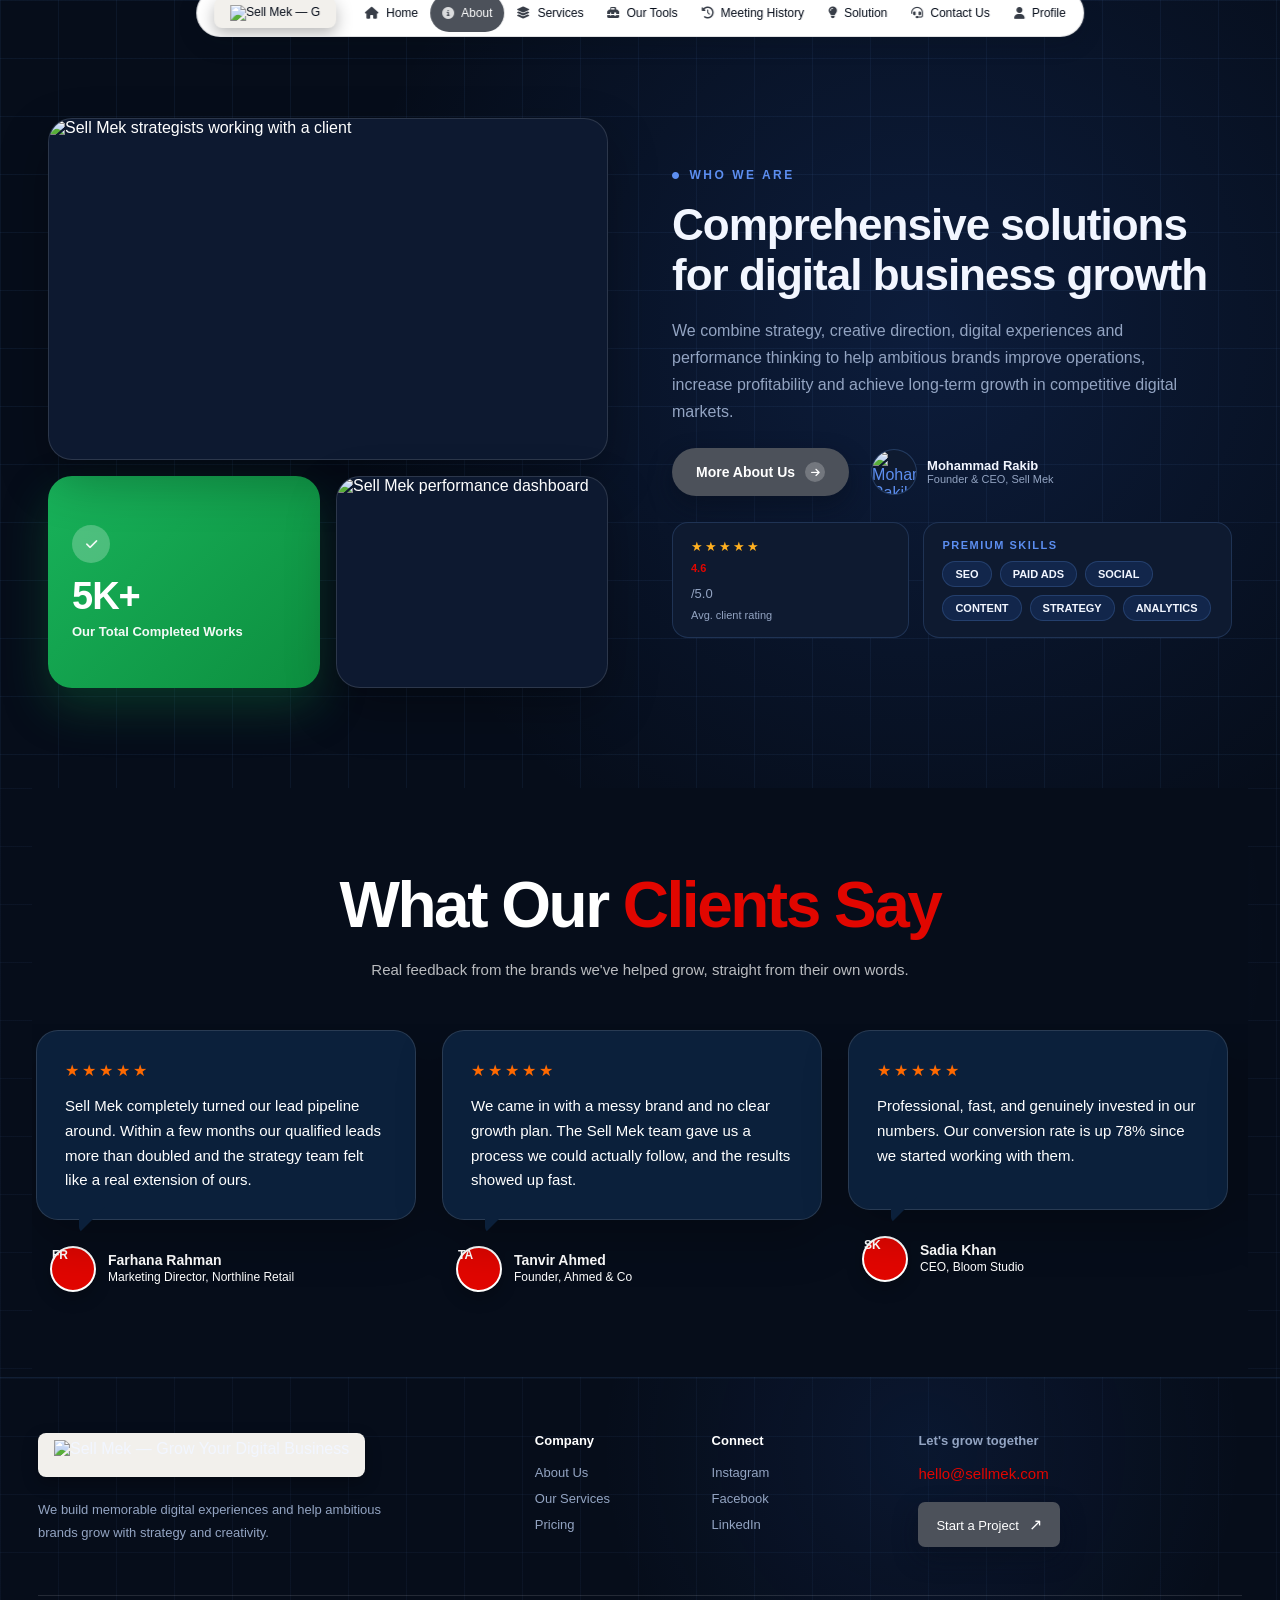
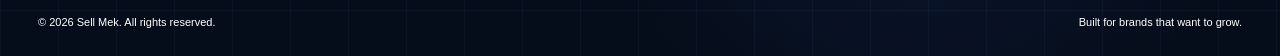
==== sell mek/about.html @ 3b70ef05 "Add files via upload" ====
<!DOCTYPE html>
<html lang="en">
<head>
<meta charset="utf-8"/>
<meta content="width=device-width, initial-scale=1.0" name="viewport"/>
<title>About — Sell Mek</title>
<link href="style.css" rel="stylesheet"/>
<link href="https://cdnjs.cloudflare.com/ajax/libs/font-awesome/6.7.2/css/all.min.css" rel="stylesheet"/>
</head>
<body>
<div class="about-page">
<!-- HEADER -->
<header class="header">
<a class="logo" href="index.html"><img alt="Sell Mek — Grow Your Digital Business" class="site-logo" src="assets/images/logo.png"/></a>
<nav aria-label="Primary navigation" class="nav">
<a href="index.html"> <i aria-hidden="true" class="fa-solid fa-house"></i><span>Home</span></a>
<a class="active" href="about.html"> <i aria-hidden="true" class="fa-solid fa-circle-info"></i><span>About</span></a>
<a href="services.html"> <i aria-hidden="true" class="fa-solid fa-layer-group"></i><span>Services</span></a><a href="tools.html"><i class="fa-solid fa-toolbox" aria-hidden="true"></i><span>Our Tools</span></a>
<a href="history.html" class="history-nav-link"> <i aria-hidden="true" class="fa-solid fa-clock-rotate-left"></i><span>Meeting History</span><b class="meeting-badge" aria-label="Booked meetings">0</b></a>
<a href="solution.html"> <i aria-hidden="true" class="fa-solid fa-lightbulb"></i><span>Solution</span></a>
<a href="contact.html"><i class="fa-solid fa-headset" aria-hidden="true"></i><span>Contact Us</span></a><a href="language.html"> <i aria-hidden="true" class="fa-solid fa-user"></i><span>Profile</span></a>
</nav>

</header>
<!-- ABOUT HERO -->
<section class="about-hero">
<!-- LEFT: SELL MEK RESULTS BANNER GRID -->
<div class="about-banner-grid" aria-label="Sell Mek business growth highlights">
  <article class="about-banner-photo about-banner-photo-main">
    <img src="assets/images/hero-banner-photo.jpg" alt="Sell Mek strategists working with a client"/>
  </article>
  <article class="about-banner-stat">
    <span class="about-banner-stat-icon"><i class="fa-solid fa-check" aria-hidden="true"></i></span>
    <strong>5K+</strong>
    <span>Our Total Completed Works</span>
  </article>
  <article class="about-banner-photo about-banner-photo-secondary">
    <img src="assets/images/hero-computer.png" alt="Sell Mek performance dashboard"/>
  </article>
</div>
<!-- RIGHT: CONTENT -->
<div class="about-content">
<span class="about-kicker"><i class="fa-solid fa-circle"></i> WHO WE ARE</span>
<h1>Comprehensive solutions for digital business growth</h1>
<p>We combine strategy, creative direction, digital experiences and performance thinking to help ambitious brands improve operations, increase profitability and achieve long-term growth in competitive digital markets.</p>
<div class="about-cta-row">
<a class="about-cta-btn" href="#about-stats">More About Us <span><i class="fa-solid fa-arrow-right"></i></span></a>
<div class="about-founder">
<div class="about-founder-avatar"><img alt="Mohammad Rakib — Founder of Sell Mek" src="assets/images/founder-rakib.jpg"/></div>
<div>
<strong>Mohammad Rakib</strong>
<small>Founder &amp; CEO, Sell Mek</small>
</div>
</div>
</div>
<div class="about-info-row">
<div class="about-rating-card">
<div class="about-rating-stars">★★★★★</div>
<strong><span class="count" data-target="4.8">0</span> <small>/5.0</small></strong>
<span>Avg. client rating</span>
</div>
<div class="about-skills-card">
<h4>Premium Skills</h4>
<div class="about-skills-tags">
<span>SEO</span>
<span>PAID ADS</span>
<span>SOCIAL</span>
<span>CONTENT</span>
<span>STRATEGY</span>
<span>ANALYTICS</span>
</div>
</div>
</div>
</div>
</section>
<!-- CLIENT REVIEWS -->
<section class="results-reviews-section" id="about-stats">
<div class="our-results-wrap">
<div class="dark-section-heading about-reviews-heading">
<h2>What Our <span>Clients Say</span></h2>
<p>Real feedback from the brands we've helped grow, straight from their own words.</p>
</div>
<div class="about-reviews-viewport">
<div class="about-reviews-track">

<article class="about-review-card">
<div class="about-review-bubble">
<div class="about-review-stars" aria-hidden="true">★★★★★</div>
<p>Sell Mek completely turned our lead pipeline around. Within a few months our qualified leads more than doubled and the strategy team felt like a real extension of ours.</p>
</div>
<div class="about-review-person">
<span class="about-review-avatar">FR</span>
<div><strong>Farhana Rahman</strong><span>Marketing Director, Northline Retail</span></div>
</div>
</article>

<article class="about-review-card">
<div class="about-review-bubble">
<div class="about-review-stars" aria-hidden="true">★★★★★</div>
<p>We came in with a messy brand and no clear growth plan. The Sell Mek team gave us a process we could actually follow, and the results showed up fast.</p>
</div>
<div class="about-review-person">
<span class="about-review-avatar">TA</span>
<div><strong>Tanvir Ahmed</strong><span>Founder, Ahmed &amp; Co</span></div>
</div>
</article>

<article class="about-review-card">
<div class="about-review-bubble">
<div class="about-review-stars" aria-hidden="true">★★★★★</div>
<p>Professional, fast, and genuinely invested in our numbers. Our conversion rate is up 78% since we started working with them.</p>
</div>
<div class="about-review-person">
<span class="about-review-avatar">SK</span>
<div><strong>Sadia Khan</strong><span>CEO, Bloom Studio</span></div>
</div>
</article>

<article class="about-review-card">
<div class="about-review-bubble">
<div class="about-review-stars" aria-hidden="true">★★★★★</div>
<p>What stood out was how clearly they communicated every step. No jargon, just a plan we understood and results we could measure.</p>
</div>
<div class="about-review-person">
<span class="about-review-avatar">MI</span>
<div><strong>Mohammad Imran</strong><span>Operations Lead, ClearPath Logistics</span></div>
</div>
</article>

<!-- duplicate set for a seamless right-to-left loop -->
<article class="about-review-card" aria-hidden="true">
<div class="about-review-bubble">
<div class="about-review-stars" aria-hidden="true">★★★★★</div>
<p>Sell Mek completely turned our lead pipeline around. Within a few months our qualified leads more than doubled and the strategy team felt like a real extension of ours.</p>
</div>
<div class="about-review-person">
<span class="about-review-avatar">FR</span>
<div><strong>Farhana Rahman</strong><span>Marketing Director, Northline Retail</span></div>
</div>
</article>

<article class="about-review-card" aria-hidden="true">
<div class="about-review-bubble">
<div class="about-review-stars" aria-hidden="true">★★★★★</div>
<p>We came in with a messy brand and no clear growth plan. The Sell Mek team gave us a process we could actually follow, and the results showed up fast.</p>
</div>
<div class="about-review-person">
<span class="about-review-avatar">TA</span>
<div><strong>Tanvir Ahmed</strong><span>Founder, Ahmed &amp; Co</span></div>
</div>
</article>

<article class="about-review-card" aria-hidden="true">
<div class="about-review-bubble">
<div class="about-review-stars" aria-hidden="true">★★★★★</div>
<p>Professional, fast, and genuinely invested in our numbers. Our conversion rate is up 78% since we started working with them.</p>
</div>
<div class="about-review-person">
<span class="about-review-avatar">SK</span>
<div><strong>Sadia Khan</strong><span>CEO, Bloom Studio</span></div>
</div>
</article>

<article class="about-review-card" aria-hidden="true">
<div class="about-review-bubble">
<div class="about-review-stars" aria-hidden="true">★★★★★</div>
<p>What stood out was how clearly they communicated every step. No jargon, just a plan we understood and results we could measure.</p>
</div>
<div class="about-review-person">
<span class="about-review-avatar">MI</span>
<div><strong>Mohammad Imran</strong><span>Operations Lead, ClearPath Logistics</span></div>
</div>
</article>

</div>
</div>
</div>
</section>
<!-- FOOTER -->
<footer class="site-footer">
<div class="footer-main">
<div class="footer-brand">
<div class="footer-logo">
<img alt="Sell Mek — Grow Your Digital Business" class="site-logo" src="assets/images/logo.png"/>
</div>
<p>
                    We build memorable digital experiences and help
                    ambitious brands grow with strategy and creativity.
                </p>
</div>
<div class="footer-links">
<div>
<h4>Company</h4>
<a href="about.html">About Us</a>
<a href="services.html">Our Services</a>
<a href="pricing.html">Pricing</a>
</div>
<div>
<h4>Connect</h4>
<a href="#">Instagram</a>
<a href="#">Facebook</a>
<a href="#">LinkedIn</a>
</div>
</div>
<div class="footer-contact">
<h4>Let's grow together</h4>
<a href="mailto:hello@sellmek.com">hello@sellmek.com</a>
<button class="footer-cta">Start a Project <span>↗</span></button>
</div>
</div>
<div class="footer-bottom">
<span>© 2026 Sell Mek. All rights reserved.</span>
<span>Built for brands that want to grow.</span>
</div>
</footer>
</div>
<script src="script.js"></script>
</body>
</html>
---- sell mek/style.css ----
*{
    margin:0;
    padding:0;
    box-sizing:border-box;
}

html{
    width:100%;
    min-width:0;
    background:#b9b9b9;
}

body{
    width:100%;
    min-width:0;
    min-height:100vh;
    margin:0;
    padding:0;

    background:#b9b9b9;
    color:#111;

    font-family:Arial,Helvetica,sans-serif;

    overflow-x:auto;
    overflow-y:auto;
}

button,
a{
    font-family:Arial,Helvetica,sans-serif;
}


/* =====================================================
   DESKTOP ARTBOARD
   REFERENCE = 1536 x 1024 = 3:2
===================================================== */

.page-frame{
    position:relative;

    width:calc(100vw - 30px);
    max-width:none;

    aspect-ratio:3 / 2;

    margin:15px;

    padding:14px;

    background:#d0d0d0;

    border:1px solid #b7b7b7;

    border-radius:14px;

    box-shadow:
        0 5px 18px rgba(0,0,0,.18),
        inset 0 0 0 1px rgba(255,255,255,.65);
}


/* =====================================================
   INNER WEBSITE
===================================================== */

.website{
    position:relative;

    width:100%;
    height:100%;

    min-height:0;

    overflow:hidden;

    background:#f8f8f7;

    border:1px solid #e7e7e5;

    border-radius:5px;

    box-shadow:
        inset 0 0 0 1px rgba(255,255,255,.9);
}


/* =====================================================
   HEADER
===================================================== */

.header{
    position:absolute;

    z-index:50;

    left:28px;
    right:28px;
    top:14px;

    height:74px;

    display:flex;

    align-items:center;

    justify-content:space-between;
}


/* LOGO */

.logo{
    display:flex;

    align-items:center;

    gap:9px;

    width:220px;
}

.logo strong{
    font-size:18px;

    font-weight:500;

    letter-spacing:-.5px;
}


/* PIXEL LOGO */

.logo-icon{
    width:28px;
    height:28px;

    display:grid;

    grid-template-columns:repeat(3,7px);
    grid-template-rows:repeat(3,7px);

    gap:2px;
}

.logo-icon span{
    display:block;

    background:#ff6900;
}

.logo-icon span:nth-child(5){
    background:transparent;
}


/* NAV */

.nav{
    height:48px;

    display:flex;

    align-items:center;

    gap:0;

    padding:5px;

    background:#d4d4d4;

    border-radius:8px;

    box-shadow:
        inset 0 1px 2px rgba(0,0,0,.10),
        0 1px 2px rgba(0,0,0,.08);
}

.nav a{
    height:38px;

    padding:0 17px;

    display:flex;

    align-items:center;
    justify-content:center;

    gap:5px;

    color:#f7f7f7;

    text-decoration:none;

    font-size:13px;

    white-space:nowrap;

    border-radius:7px;
}

.nav a b{
    font-size:11px;
    font-weight:400;
}

.nav .active{
    background:#858585;

    box-shadow:
        inset 0 1px rgba(255,255,255,.25),
        0 2px 4px rgba(0,0,0,.10);
}


/* LOGIN */

.login{
    width:150px;
    height:52px;

    border:0;

    border-radius:8px;

    background:#050505;

    color:#fff;

    font-size:13px;

    cursor:pointer;
}


/* =====================================================
   HERO
   EVERYTHING SCALES WITH THE 3:2 CANVAS
===================================================== */

.hero{
    position:absolute;

    z-index:10;

    left:38px;
    right:38px;

    top:130px;

    height:53%;

    display:grid;

    grid-template-columns:30% 45% 25%;
}


/* =====================================================
   LEFT HEADLINE
===================================================== */

.left-content{
    position:relative;

    z-index:20;
}

.counter{
    margin-bottom:17px;

    font-size:12px;

    letter-spacing:.4px;

    color:#222;
}

.left-content h1{
    margin:0;

    font-size:51px;

    line-height:.98;

    font-weight:400;

    letter-spacing:-2.5px;
}


/* =====================================================
   CENTER AREA
===================================================== */

.center-content{
    position:relative;

    height:100%;
}


/* ORBITS */

.orbit{
    position:absolute;

    left:50%;
    top:50%;

    transform:translate(-50%,-50%);

    border:1px dashed rgba(255,105,0,.38);

    border-radius:50%;
}

.orbit-one{
    width:475px;
    height:475px;
}

.orbit-two{
    width:335px;
    height:335px;
}

.orbit-dot{
    position:absolute;

    width:7px;
    height:7px;

    border-radius:50%;

    background:#e39a63;

    z-index:4;
}

.dot-1{
    left:5%;
    top:50%;
}

.dot-2{
    right:5%;
    top:50%;
}

.dot-3{
    left:50%;
    top:0;

    transform:translateX(-50%);
}

.dot-4{
    left:50%;
    bottom:0;

    transform:translateX(-50%);
}


/* =====================================================
   DASHBOARD
===================================================== */

.dashboard{
    position:absolute;

    z-index:10;

    left:50%;
    top:68px;

    transform:translateX(-50%);

    width:345px;
    height:365px;

    background:#fff;

    border:1px solid #e1e1e1;

    border-radius:15px;

    overflow:hidden;

    box-shadow:
        0 16px 32px rgba(0,0,0,.12),
        0 2px 8px rgba(0,0,0,.06);
}


/* DASHBOARD HEADER */

.dashboard-header{
    height:75px;

    padding:16px 17px;

    display:flex;

    align-items:center;

    justify-content:space-between;

    border-bottom:1px solid #e7e7e7;
}

.dashboard-header small{
    display:block;

    margin-bottom:6px;

    font-size:8px;

    color:#888;
}

.dashboard-header h2{
    font-size:17px;

    font-weight:600;
}

.dashboard-header button{
    padding:8px 10px;

    border:1px solid #ddd;

    border-radius:6px;

    background:#fff;

    font-size:9px;
}


/* DASHBOARD BODY */

.dashboard-body{
    height:98px;

    padding:17px 20px;

    display:flex;

    justify-content:space-between;
}

.revenue small{
    display:block;

    margin-bottom:5px;

    font-size:10px;
}

.revenue strong{
    display:block;

    font-size:27px;

    font-weight:500;
}

.revenue span{
    display:block;

    margin-top:7px;

    font-size:9px;

    color:#777;
}

.mini-growth{
    margin-top:24px;

    display:flex;

    flex-direction:column;

    font-size:10px;
}

.mini-growth b{
    font-weight:600;
}

.mini-growth span{
    margin-top:5px;

    color:#666;
}


/* CHART */

.chart{
    position:relative;

    height:143px;

    margin:0 17px;
}

.grid-line{
    position:absolute;

    left:0;
    right:0;

    border-top:1px dashed #ddd;
}

.line-1{top:5px}
.line-2{top:40px}
.line-3{top:75px}
.line-4{top:110px}

.chart svg{
    position:absolute;

    left:0;
    top:0;

    width:100%;
    height:143px;
}

.area{
    fill:url(#chartFill);
}

.line{
    fill:none;

    stroke:#ff6900;

    stroke-width:4;

    stroke-linecap:round;
}

.chart circle{
    fill:#ff6900;

    stroke:#fff;

    stroke-width:3;
}

.months{
    display:flex;

    justify-content:space-between;

    padding:4px 18px 0;

    font-size:9px;

    color:#444;
}


/* =====================================================
   STAT CARDS
===================================================== */

.stat-card{
    position:absolute;

    z-index:15;

    width:110px;
    height:135px;

    padding:16px;

    background:#fff;

    border:1px solid #eee;

    border-radius:12px;

    box-shadow:
        0 12px 25px rgba(0,0,0,.10),
        0 2px 5px rgba(0,0,0,.05);
}

.stat-card small{
    display:block;

    margin-top:12px;

    font-size:9px;

    color:#444;
}

.stat-card strong{
    display:block;

    margin-top:7px;

    font-size:21px;

    font-weight:500;
}

.orange-icon{
    width:34px;
    height:34px;

    display:flex;

    align-items:center;
    justify-content:center;

    border-radius:8px;

    background:#ff6900;

    color:#fff;

    font-size:20px;
}

.card-growth{
    left:0;
    top:25px;
}

.card-client{
    right:0;
    top:25px;
}


/* LEADS */

.card-leads{
    left:0;
    bottom:25px;
}

.orange-bars{
    height:34px;

    display:flex;

    align-items:end;

    gap:3px;

    padding-left:4px;
}

.orange-bars i{
    width:7px;

    background:#ff6900;

    border-radius:2px 2px 0 0;
}

.orange-bars i:nth-child(1){
    height:12px;
}

.orange-bars i:nth-child(2){
    height:22px;
}

.orange-bars i:nth-child(3){
    height:30px;
}


/* CONVERSION */

.card-conversion{
    right:0;
    bottom:22px;
}

.progress-ring{
    position:relative;

    width:47px;
    height:47px;

    display:flex;

    align-items:center;
    justify-content:center;

    border-radius:50%;

    background:
        conic-gradient(
            #ff6900 0deg 281deg,
            #e7e7e7 281deg 360deg
        );
}

.progress-ring:after{
    content:"";

    position:absolute;

    width:35px;
    height:35px;

    background:#fff;

    border-radius:50%;
}

.progress-ring span{
    position:relative;

    z-index:2;

    font-size:11px;

    font-weight:600;
}


/* =====================================================
   RIGHT GROWTH
===================================================== */

.right-content{
    position:relative;

    z-index:20;

    padding-top:4px;

    text-align:center;
}

.growth-heading{
    display:flex;

    align-items:baseline;

    justify-content:center;

    white-space:nowrap;
}

.growth-heading span{
    font-size:55px;

    font-weight:300;

    color:#777;
}

.growth-heading strong{
    font-size:51px;

    font-weight:500;

    letter-spacing:-3px;
}

.growth-heading small{
    margin-left:7px;

    font-size:19px;

    color:#333;
}

.right-content p{
    width:285px;

    margin:15px auto;

    font-size:12px;

    line-height:1.45;

    color:#555;
}


/* =====================================================
   IMPORTANT:
   GIANT SELL / MEK
   NOW FIXED TO LOWER HERO AREA
===================================================== */

.giant{
    position:absolute;

    z-index:2;

    color:#fff;

    font-family:
        "Courier New",
        "Lucida Console",
        monospace;

    font-size:185px;

    line-height:.70;

    font-weight:700;

    letter-spacing:-15px;

    white-space:nowrap;

    opacity:.97;

    pointer-events:none;

    user-select:none;
}


/*
   SELL is intentionally ABOVE the bottom controls.
   This removes the giant blank gap.
*/

.giant-sell{
    left:28px;

    bottom:122px;
}


/*
   MEK is on the lower-right,
   exactly opposite SELL.
*/

.giant-mek{
    right:28px;

    bottom:28px;
}


/* =====================================================
   BOTTOM LEFT CONTENT
===================================================== */

.bottom-left{
    position:absolute;

    z-index:25;

    left:38px;

    bottom:34px;

    width:430px;
}

.bottom-left p{
    width:420px;

    font-size:12px;

    line-height:1.42;

    color:#444;
}

.buttons{
    display:flex;

    gap:16px;

    margin-top:17px;
}

.buttons button,
.buttons a{
    width:159px;

    height:49px;

    border:0;

    border-radius:8px;

    font-size:14px;

    cursor:pointer;

    display:inline-flex;
    align-items:center;
    justify-content:center;
    text-decoration:none;
    box-sizing:border-box;
}

.start{
    background:#ff6900;

    color:#fff;
}

.contact{
    background:#bdbdbd;

    color:#fff;
}


/* =====================================================
   BOTTOM RIGHT
===================================================== */

.bottom-right{
    position:absolute;

    z-index:25;

    right:34px;

    bottom:92px;

    width:310px;

    text-align:center;
}

.bottom-right p{
    color:#555;

    font-size:12px;

    line-height:1.45;
}


/* =====================================================
   SOCIAL
===================================================== */

.social{
    position:absolute;

    z-index:40;

    right:28px;

    top:350px;

    width:57px;

    background:#e4e4e4;

    border-radius:9px;

    overflow:hidden;

    box-shadow:
        0 2px 5px rgba(0,0,0,.07);
}

.social .social-item{
    width:57px;
    height:55px;

    display:flex;

    align-items:center;
    justify-content:center;

    color:#777;

    text-decoration:none;

    font-size:21px;

    transition:
        transform .3s ease,
        background .3s ease;
}

.social .social-item span{
    display:none;
}

.social .social-item:hover{
    background:#dcdcdc;

    color:#111;
}


/* =====================================================
   SCROLL SHAPE
   IMPORTANT: BOTTOM CENTER
===================================================== */

.scroll{
    position:absolute;

    z-index:45;

    left:50%;

    bottom:-1px;

    transform:translateX(-50%);

    width:330px;

    height:72px;

    display:flex;

    flex-direction:column;

    align-items:center;

    justify-content:center;

    gap:1px;

    background:#dededc;

    color:#555;

    font-size:11px;

    text-align:center;

    border-radius:
        100px 100px 0 0;
}


/* left organic extension */

.scroll:before{
    content:"";

    position:absolute;

    z-index:-1;

    left:-80px;

    bottom:0;

    width:110px;

    height:45px;

    background:#dededc;

    border-radius:
        100% 0 0 0;
}


/* right organic extension */

.scroll:after{
    content:"";

    position:absolute;

    z-index:-1;

    right:-80px;

    bottom:0;

    width:110px;

    height:45px;

    background:#dededc;

    border-radius:
        0 100% 0 0;
}

.mouse{
    position:relative;

    z-index:3;

    font-size:18px;

    margin-bottom:1px;
}

.scroll span{
    position:relative;

    z-index:3;
}


/* =====================================================
   LARGE DESKTOP
===================================================== */

@media (min-width:1450px){

    .left-content h1{
        font-size:59px;
    }

    .giant{
        font-size:205px;

        letter-spacing:-17px;
    }

    .giant-sell{
        bottom:122px;
    }

    .giant-mek{
        bottom:27px;
    }
}


/* =====================================================
   VERY LARGE DESKTOP
===================================================== */

@media (min-width:1750px){

    .left-content h1{
        font-size:65px;
    }

    .giant{
        font-size:225px;

        letter-spacing:-18px;
    }
}


/* =====================================================
   PHONE + DESKTOP MODE
   DO NOT CREATE A TALL PORTRAIT WEBSITE
===================================================== */

@media (max-width:900px){

    body{
        min-width:0;

        overflow-x:auto;
    }

    .page-frame{
        width:calc(100vw - 20px);

        margin:10px;

        padding:10px;

        aspect-ratio:3 / 2;

        border-radius:11px;
    }

    .website{
        width:100%;
        height:100%;
    }

    .header{
        left:20px;
        right:20px;
        top:10px;

        height:56px;
    }

    .logo{
        width:auto;

        gap:5px;
    }

    .logo strong{
        font-size:11px;
    }

    .logo-icon{
        width:19px;
        height:19px;

        grid-template-columns:repeat(3,5px);
        grid-template-rows:repeat(3,5px);

        gap:2px;
    }

    .nav{
        height:34px;

        padding:3px;

        border-radius:6px;
    }

    .nav a{
        height:28px;

        padding:0 9px;

        font-size:8px;

        border-radius:5px;
    }

    .login{
        width:80px;
        height:34px;

        border-radius:5px;

        font-size:8px;
    }

    .hero{
        left:20px;
        right:20px;

        top:82px;

        height:54%;
    }

    .counter{
        margin-bottom:10px;

        font-size:7px;
    }

    .left-content h1{
        font-size:29px;

        line-height:.98;

        letter-spacing:-1.4px;
    }

    .orbit-one{
        width:230px;
        height:230px;
    }

    .orbit-two{
        width:165px;
        height:165px;
    }

    .dashboard{
        width:180px;
        height:190px;

        top:35px;

        border-radius:8px;
    }

    .dashboard-header{
        height:39px;

        padding:8px;
    }

    .dashboard-header small{
        margin-bottom:2px;

        font-size:4px;
    }

    .dashboard-header h2{
        font-size:9px;
    }

    .dashboard-header button{
        padding:4px 5px;

        font-size:5px;
    }

    .dashboard-body{
        height:51px;

        padding:8px 10px;
    }

    .revenue small{
        margin-bottom:2px;

        font-size:5px;
    }

    .revenue strong{
        font-size:14px;
    }

    .revenue span{
        margin-top:2px;

        font-size:4px;
    }

    .mini-growth{
        margin-top:12px;

        font-size:5px;
    }

    .mini-growth span{
        margin-top:2px;
    }

    .chart{
        height:73px;

        margin:0 9px;
    }

    .chart svg{
        height:73px;
    }

    .months{
        padding:2px 9px 0;

        font-size:4px;
    }

    .stat-card{
        width:58px;
        height:71px;

        padding:8px;

        border-radius:7px;
    }

    .stat-card small{
        margin-top:6px;

        font-size:5px;
    }

    .stat-card strong{
        margin-top:3px;

        font-size:11px;
    }

    .orange-icon{
        width:18px;
        height:18px;

        border-radius:4px;

        font-size:10px;
    }

    .card-growth{
        top:13px;
    }

    .card-client{
        top:13px;
    }

    .card-leads{
        bottom:13px;
    }

    .card-conversion{
        bottom:12px;
    }

    .progress-ring{
        width:25px;
        height:25px;
    }

    .progress-ring:after{
        width:19px;
        height:19px;
    }

    .progress-ring span{
        font-size:6px;
    }

    .right-content{
        padding-top:0;
    }

    .growth-heading span{
        font-size:28px;
    }

    .growth-heading strong{
        font-size:27px;

        letter-spacing:-1px;
    }

    .growth-heading small{
        margin-left:3px;

        font-size:9px;
    }

    .right-content p{
        width:145px;

        margin:7px auto;

        font-size:6px;

        line-height:1.4;
    }

    .giant{
        font-size:90px;

        letter-spacing:-8px;

        line-height:.72;
    }

    .giant-sell{
        left:18px;

        bottom:69px;
    }

    .giant-mek{
        right:18px;

        bottom:16px;
    }

    .bottom-left{
        left:20px;

        bottom:18px;

        width:205px;
    }

    .bottom-left p{
        width:200px;

        font-size:6px;

        line-height:1.4;
    }

    .buttons{
        gap:7px;

        margin-top:8px;
    }

    .buttons button{
        width:88px;
        height:27px;

        border-radius:5px;

        font-size:7px;
    }

    .bottom-right{
        right:20px;

        bottom:48px;

        width:150px;
    }

    .bottom-right p{
        font-size:6px;

        line-height:1.4;
    }

    .social{
        right:14px;

        top:210px;

        width:30px;

        border-radius:5px;
    }

    .social .social-item{
        width:30px;
        height:30px;

        font-size:11px;
    }

    .scroll{
        width:170px;

        height:38px;

        font-size:6px;
    }

    .scroll:before,
    .scroll:after{
        width:55px;
        height:24px;
    }

    .scroll:before{
        left:-40px;
    }

    .scroll:after{
        right:-40px;
    }

    .mouse{
        font-size:10px;
    }
}


/* =====================================================
   IMAGE REFERENCE UPDATES — ADDITIVE ONLY
   Existing Sell Mek design remains unchanged
===================================================== */

/* Extra dashboard background circles */
.center-content::before,
.center-content::after{
    content:"";
    position:absolute;
    left:50%;
    top:50%;
    transform:translate(-50%,-50%);
    border-radius:50%;
    pointer-events:none;
    z-index:1;
}

.center-content::before{
    width:590px;
    height:590px;
    border:1px dashed rgba(255,105,0,.18);
}

.center-content::after{
    width:420px;
    height:420px;
    border:1px dashed rgba(255,105,0,.22);
}

/* Make the existing orbit circles feel softer and layered */
.orbit{
    z-index:2;
    box-shadow:0 0 0 1px rgba(255,255,255,.15);
}

.orbit-one{
    animation:orbitPulse 5s ease-in-out infinite;
}

.orbit-two{
    animation:orbitPulse 5s ease-in-out infinite 1.2s;
}

@keyframes orbitPulse{
    0%,100%{
        opacity:.55;
        transform:translate(-50%,-50%) scale(1);
    }
    50%{
        opacity:1;
        transform:translate(-50%,-50%) scale(1.025);
    }
}

/* Smooth chart entrance */
.chart .line{
    stroke-dasharray:700;
    stroke-dashoffset:700;
    animation:drawGrowthLine 2.1s ease forwards .3s;
}

@keyframes drawGrowthLine{
    to{stroke-dashoffset:0;}
}

/* Sell Mek logo refinement — no HTML structure changed */
.logo strong{
    font-size:20px;
    font-weight:700;
    letter-spacing:-1px;
}

.logo strong::first-letter{
    color:#ff6900;
}

.logo-icon{
    transform:rotate(-3deg);
    transition:transform .35s ease;
}

.logo:hover .logo-icon{
    transform:rotate(0deg) scale(1.06);
}

/* Social viewport: only one/two icons visible while scrolling */
.social{
    height:165px;
    background:linear-gradient(180deg,#e7e7e7,#dddddd);
}

.social::before,
.social::after{
    content:"";
    position:absolute;
    left:0;
    right:0;
    height:22px;
    z-index:3;
    pointer-events:none;
}

.social::before{
    top:0;
    background:linear-gradient(#e7e7e7,transparent);
}

.social::after{
    bottom:0;
    background:linear-gradient(transparent,#dddddd);
}

.social .social-item{
    position:relative;
    z-index:1;
    transition:color .25s ease, background .25s ease;
}

/* Mobile sizes */
@media (max-width:900px){
    .center-content::before{
        width:480px;
        height:480px;
    }

    .center-content::after{
        width:360px;
        height:360px;
    }
}


/* =====================================================
   REAL SOCIAL MEDIA ICONS
===================================================== */

.social .social-item i{
    font-size:20px;
    line-height:1;
    pointer-events:none;
}

.social .instagram:hover i{ color:#e1306c; }
.social .facebook:hover i{ color:#1877f2; }
.social .x-social:hover i{ color:#111; }
.social .telegram:hover i{ color:#229ed9; }


/* =====================================================
   FOOTER
===================================================== */

.site-footer{
    position:relative;
    z-index:60;
    margin-top:100vh;
    padding:55px 38px 22px;
    background:#111;
    color:#fff;
    overflow:hidden;
}

.footer-main{
    max-width:1400px;
    margin:0 auto;
    display:grid;
    grid-template-columns:1.35fr 1fr 1fr;
    gap:60px;
    padding-bottom:48px;
}

.footer-logo{
    display:flex;
    align-items:center;
    gap:10px;
    margin-bottom:18px;
}

.footer-logo .logo-icon{
    flex:0 0 auto;
}

.footer-logo strong{
    font-size:22px;
    letter-spacing:-1px;
}

.footer-brand p{
    max-width:360px;
    color:#aaa;
    font-size:13px;
    line-height:1.7;
}

.footer-links{
    display:grid;
    grid-template-columns:1fr 1fr;
    gap:30px;
}

.site-footer h4{
    margin:0 0 17px;
    color:#fff;
    font-size:13px;
    font-weight:600;
}

.footer-links a{
    display:block;
    width:max-content;
    margin-bottom:11px;
    color:#999;
    text-decoration:none;
    font-size:13px;
    transition:color .25s ease;
}

.footer-links a:hover{
    color:#ff6900;
}

.footer-contact{
    display:flex;
    flex-direction:column;
    align-items:flex-start;
}

.footer-contact > a{
    color:#ff6900;
    text-decoration:none;
    font-size:15px;
    margin-bottom:20px;
}

.footer-cta{
    border:0;
    border-radius:7px;
    padding:13px 18px;
    background:#ff6900;
    color:#fff;
    font-size:13px;
    cursor:pointer;
}

.footer-cta span{
    margin-left:7px;
    font-size:16px;
}

.footer-bottom{
    max-width:1400px;
    margin:0 auto;
    padding-top:20px;
    border-top:1px solid rgba(255,255,255,.12);
    display:flex;
    justify-content:space-between;
    gap:20px;
    color:#777;
    font-size:11px;
}


/* FOOTER MOBILE */
@media(max-width:900px){
    .site-footer{
        margin-top:40px;
        padding:45px 25px 20px;
    }

    .footer-main{
        grid-template-columns:1fr;
        gap:38px;
    }
}

@media(max-width:560px){
    .footer-links{
        grid-template-columns:1fr 1fr;
    }

    .footer-bottom{
        flex-direction:column;
    }
}


/* =====================================================
   RESULTS + CUSTOMER REVIEWS SECTION
===================================================== */

.results-section,
.reviews-section{
    position:relative;
    z-index:70;
    background:#f7f7f5;
    padding:105px 38px;
}

.results-section{
    margin-top:100vh;
}

.section-intro{
    max-width:720px;
    margin:0 auto 55px;
    text-align:center;
}

.section-tag{
    display:inline-block;
    margin-bottom:15px;
    color:#ff6900;
    font-size:10px;
    font-weight:700;
    letter-spacing:2px;
}

.section-intro h2{
    margin:0;
    color:#111;
    font-size:clamp(48px,7vw,105px);
    line-height:.9;
    font-weight:500;
    letter-spacing:-5px;
}

.section-intro p{
    max-width:480px;
    margin:24px auto 0;
    color:#666;
    font-size:14px;
    line-height:1.65;
}

.results-grid{
    max-width:1250px;
    margin:0 auto;
    display:grid;
    grid-template-columns:repeat(4,1fr);
    gap:16px;
}

.result-card{
    position:relative;
    min-height:270px;
    padding:25px;
    background:#fff;
    border:1px solid #e6e6e6;
    border-radius:15px;
    box-shadow:0 14px 35px rgba(0,0,0,.06);
    overflow:hidden;
    transition:transform .3s ease, box-shadow .3s ease;
}

.result-card:hover{
    transform:translateY(-7px);
    box-shadow:0 22px 45px rgba(0,0,0,.10);
}

.result-card::after{
    content:"";
    position:absolute;
    width:170px;
    height:170px;
    right:-80px;
    bottom:-85px;
    border:1px dashed rgba(255,105,0,.22);
    border-radius:50%;
}

.result-icon{
    width:42px;
    height:42px;
    margin-bottom:30px;
    display:flex;
    align-items:center;
    justify-content:center;
    border-radius:10px;
    background:#ff6900;
    color:#fff;
    font-size:22px;
}

.result-card small{
    display:block;
    color:#777;
    font-size:11px;
}

.result-card strong{
    display:block;
    margin:8px 0 12px;
    color:#111;
    font-size:42px;
    line-height:1;
    font-weight:500;
    letter-spacing:-2px;
}

.result-card p{
    position:relative;
    z-index:2;
    margin:0;
    color:#777;
    font-size:11px;
    line-height:1.55;
}


/* CUSTOMER REVIEWS */

.reviews-section{
    padding-top:45px;
    padding-bottom:105px;
}

.reviews-intro{
    margin-bottom:45px;
}

.reviews-stage{
    position:relative;
    width:min(100%,700px);
    height:350px;
    margin:0 auto;
    overflow:hidden;
}

.review-track{
    position:relative;
    width:100%;
    height:100%;
}

.review-card{
    position:absolute;
    inset:0;
    padding:42px 50px;
    display:flex;
    flex-direction:column;
    justify-content:center;
    background:#111;
    color:#fff;
    border-radius:18px;
    box-shadow:0 25px 60px rgba(0,0,0,.16);
    opacity:0;
    transform:translateY(110%);
    transition:
        transform .8s cubic-bezier(.22,.8,.25,1),
        opacity .65s ease;
}

.review-card.active{
    opacity:1;
    transform:translateY(0);
}

.review-card.exit{
    opacity:0;
    transform:translateY(-110%);
}

.review-quote{
    position:absolute;
    top:15px;
    right:28px;
    color:#ff6900;
    font-size:100px;
    line-height:1;
    font-family:Georgia,serif;
    opacity:.8;
}

.review-stars{
    margin-bottom:18px;
    color:#ff6900;
    font-size:13px;
    letter-spacing:3px;
}

.review-card > p{
    position:relative;
    z-index:2;
    max-width:560px;
    margin:0;
    font-size:19px;
    line-height:1.6;
    letter-spacing:-.3px;
}

.review-person{
    display:flex;
    align-items:center;
    gap:12px;
    margin-top:25px;
}

.review-avatar{
    width:42px;
    height:42px;
    display:flex;
    align-items:center;
    justify-content:center;
    border-radius:50%;
    background:#ff6900;
    color:#fff;
    font-weight:600;
}

.review-person strong,
.review-person small{
    display:block;
}

.review-person strong{
    font-size:12px;
    font-weight:600;
}

.review-person small{
    margin-top:4px;
    color:#999;
    font-size:10px;
}

.review-indicators{
    position:absolute;
    left:50%;
    bottom:12px;
    z-index:10;
    display:flex;
    gap:7px;
    transform:translateX(-50%);
}

.review-indicators span{
    width:6px;
    height:6px;
    border-radius:50%;
    background:rgba(255,255,255,.35);
    transition:all .3s ease;
}

.review-indicators span.active{
    width:22px;
    border-radius:10px;
    background:#ff6900;
}


/* RESPONSIVE RESULTS + REVIEWS */

@media(max-width:1000px){
    .results-grid{
        grid-template-columns:repeat(2,1fr);
    }
}

@media(max-width:900px){
    .results-section{
        margin-top:40px;
        padding:75px 25px;
    }

    .reviews-section{
        padding:35px 25px 75px;
    }
}

@media(max-width:600px){
    .section-intro h2{
        letter-spacing:-2.5px;
    }

    .results-grid{
        grid-template-columns:1fr;
    }

    .result-card{
        min-height:220px;
    }

    .reviews-stage{
        height:400px;
    }

    .review-card{
        padding:35px 28px;
    }

    .review-card > p{
        font-size:16px;
    }
}

/* =====================================================
   MOBILE VIEWPORT FIX
   Desktop design logic remains unchanged.
===================================================== */

@media (max-width: 900px){

    html,
    body{
        width:100%;
        min-width:0;
        margin:0;
        padding:0;
        overflow-x:hidden;
    }

    /* Remove mobile outer gap */
    .page-frame{
        width:100vw;
        max-width:none;
        margin:0;
        padding:0;
        border:0;
        border-radius:0;
        box-shadow:none;
        aspect-ratio:3 / 2;
    }

    .website{
        width:100%;
        height:100%;
        min-width:0;
        border-radius:0;
        border:0;
        overflow:hidden;
    }

    /* Keep existing desktop composition logic,
       but make it use the complete mobile viewport */
    .header{
        left:20px;
        right:20px;
    }

    .hero{
        left:20px;
        right:20px;
    }

    .social{
        right:14px;
    }

    .bottom-left{
        left:20px;
    }

    .bottom-right{
        right:20px;
    }

    .scroll{
        left:50%;
    }
}


/* Very small phones */
@media (max-width: 560px){

    html,
    body{
        width:100vw;
        overflow-x:hidden;
    }

    .page-frame,
    .website{
        width:100vw;
    }
}


/* =====================================================
   MOBILE GAP FIX
   Keep desktop layout/design logic unchanged.
===================================================== */

@media (max-width:900px){

    .site-footer{
        margin-top:40px !important;
    }

    .reviews-section{
        margin-top:0 !important;
    }

}


/* =====================================================
   UPDATED: PROVEN RESULTS + CLIENT REVIEWS SIDE BY SIDE
   This block is placed at the end to override old styles.
===================================================== */

/* Old sections are no longer used */
.results-section,
.reviews-section{
    display:none !important;
}

.proof-section{
    position:relative;
    z-index:10;
    display:grid;
    grid-template-columns:1fr 1fr;
    width:100%;
    margin:0;
    padding:0;
    overflow:hidden;
}

/* LEFT: RESULTS */
.proof-results{
    padding:72px 5.5vw 78px;
    background:#31549b;
    color:#fff;
}

.proof-heading{
    margin-bottom:38px;
}

.proof-tag{
    display:inline-block;
    position:relative;
    padding-left:28px;
    margin-bottom:16px;
    font-size:10px;
    font-weight:700;
    letter-spacing:3px;
    color:rgba(255,255,255,.72);
}

.proof-tag::before{
    content:"";
    position:absolute;
    left:0;
    top:50%;
    width:19px;
    height:2px;
    background:#ff6900;
    transform:translateY(-50%);
}

.proof-heading h2{
    margin:0;
    font-size:clamp(34px,3.6vw,58px);
    line-height:1.08;
    font-weight:700;
    letter-spacing:-2px;
}

.proof-heading > p{
    margin:15px 0 0;
    font-size:14px;
    line-height:1.6;
    color:rgba(255,255,255,.72);
}

.case-results{
    display:grid;
    gap:20px;
}

.case-card{
    padding:29px 30px;
    border:1px solid rgba(255,255,255,.11);
    border-radius:18px;
    background:rgba(255,255,255,.07);
    box-shadow:0 14px 35px rgba(0,0,0,.12);
}

.case-label{
    display:block;
    margin-bottom:16px;
    color:#f2b277;
    font-size:9px;
    font-weight:700;
    letter-spacing:2.3px;
}

.case-card h3{
    margin:0 0 14px;
    color:#fff;
    font-size:clamp(18px,1.8vw,25px);
    line-height:1.35;
}

.case-card > p{
    margin:0;
    color:rgba(255,255,255,.67);
    font-size:13px;
    line-height:1.75;
}

.case-stats{
    display:grid;
    grid-template-columns:repeat(3,minmax(0,1fr));
    gap:12px;
    margin-top:25px;
}

.case-stats strong{
    display:block;
    color:#fff;
    font-size:clamp(21px,2vw,31px);
    line-height:1;
}

.case-stats span{
    display:block;
    margin-top:7px;
    color:rgba(255,255,255,.58);
    font-size:9px;
    line-height:1.35;
}

/* RIGHT: REVIEWS */
.proof-reviews{
    padding:72px 5.5vw 78px;
    background:#f6f6f4;
}

.proof-reviews .proof-tag{
    color:#747474;
}

.proof-reviews .proof-heading h2{
    color:#161616;
}

.proof-reviews .proof-heading h2 span{
    color:#31549b;
}

.client-review-list{
    display:grid;
    gap:17px;
}

.client-review-card{
    padding:24px 27px;
    border:1px solid #e7e7e7;
    border-radius:18px;
    background:#fff;
    box-shadow:0 10px 28px rgba(0,0,0,.055);
    transition:transform .3s ease,box-shadow .3s ease;
}

.client-review-card:hover{
    transform:translateY(-4px);
    box-shadow:0 18px 38px rgba(0,0,0,.09);
}

.stars{
    margin-bottom:13px;
    color:#f0a12a;
    font-size:13px;
    letter-spacing:3px;
}

.client-review-card > p{
    margin:0;
    color:#565656;
    font-size:13px;
    font-style:italic;
    line-height:1.7;
}

.client-person{
    display:flex;
    align-items:center;
    gap:12px;
    margin-top:18px;
}

.client-avatar{
    width:43px;
    height:43px;
    display:flex;
    align-items:center;
    justify-content:center;
    flex:0 0 43px;
    border-radius:50%;
    background:#31549b;
    color:#fff;
    font-size:11px;
    font-weight:700;
}

.client-person strong,
.client-person span{
    display:block;
}

.client-person strong{
    color:#202020;
    font-size:13px;
}

.client-person span{
    margin-top:4px;
    color:#888;
    font-size:10px;
}

/* IMPORTANT: remove the large desktop-mode gap before footer */
.site-footer{
    margin-top:0 !important;
    min-height:auto !important;
}

/* Tablet: still side-by-side, with tighter spacing */
@media (max-width:1100px){
    .proof-results,
    .proof-reviews{
        padding:58px 4vw 62px;
    }

    .case-card{
        padding:24px;
    }

    .client-review-card{
        padding:21px;
    }
}

/* Small screens: stack safely */
@media (max-width:800px){
    .proof-section{
        grid-template-columns:1fr;
    }

    .proof-results,
    .proof-reviews{
        padding:55px 7vw;
    }
}

@media (max-width:520px){
    .proof-results,
    .proof-reviews{
        padding:48px 20px;
    }

    .proof-heading h2{
        letter-spacing:-1px;
    }

    .case-card,
    .client-review-card{
        padding:22px 20px;
    }

    .case-stats{
        grid-template-columns:1fr;
        gap:16px;
    }
}


/* =====================================================
   FINAL DARK BLUE FULL-PAGE THEME
   Inspired by the reference background
===================================================== */

:root{
    --dark-bg:#061426;
    --dark-bg-2:#081a31;
    --dark-panel:#0b203b;
    --blue:#31549b;
    --blue-bright:#4d7fe0;
    --text-light:#f2f6ff;
    --muted-light:#8fa2bd;
}

/* Full page background */
html,
body{
    background:var(--dark-bg) !important;
    color:var(--text-light);
}

body{
    background-image:
        radial-gradient(circle at 20% 0%, rgba(49,84,155,.20), transparent 32%),
        radial-gradient(circle at 85% 20%, rgba(32,79,156,.12), transparent 30%) !important;
}

.page-frame{
    background:var(--dark-bg) !important;
    border-color:rgba(88,132,204,.16) !important;
    box-shadow:
        0 10px 30px rgba(0,0,0,.25),
        inset 0 0 0 1px rgba(72,115,183,.06) !important;
}

.website{
    background-color:var(--dark-bg) !important;
    background-image:
        linear-gradient(rgba(69,103,160,.09) 1px, transparent 1px),
        linear-gradient(90deg, rgba(69,103,160,.09) 1px, transparent 1px),
        radial-gradient(circle at 72% 25%, rgba(31,74,145,.16), transparent 34%) !important;
    background-size:58px 58px, 58px 58px, auto !important;
    border-color:rgba(76,117,180,.14) !important;
    box-shadow:inset 0 0 0 1px rgba(86,128,195,.05) !important;
}

/* Header + hero text for dark background */
.logo strong,
.nav a,
.counter,
.left-content h1{
    color:var(--text-light) !important;
}

.nav{
    background:rgba(10,28,53,.86) !important;
    border:1px solid rgba(92,135,204,.18);
    box-shadow:0 10px 30px rgba(0,0,0,.18) !important;
}

.nav a.active{
    background:rgba(49,84,155,.65) !important;
    color:#fff !important;
}

.login{
    background:rgba(49,84,155,.95) !important;
    color:#fff !important;
}

.right-content p,
.bottom-left p,
.bottom-right p{
    color:var(--muted-light) !important;
}

.giant{
    color:rgba(255,255,255,.045) !important;
    opacity:1 !important;
}

.contact{
    background:rgba(255,255,255,.08) !important;
    border:1px solid rgba(255,255,255,.13) !important;
}

.dashboard,
.stat-card{
    background:rgba(255,255,255,.93);
}

.social{
    background:rgba(7,20,38,.82) !important;
    border-color:rgba(84,127,198,.22) !important;
}

.scroll{
    color:var(--muted-light) !important;
}

/* Footer directly after content */
.site-footer{
    margin-top:0 !important;
    background:#050e1c !important;
    border-top:1px solid rgba(85,125,185,.18);
}


/* =====================================================
   RESULTS + REVIEWS: VERTICAL PAGE FLOW
===================================================== */

.results-section,
.reviews-section,
.proof-section{
    display:none !important;
}

.results-reviews-section{
    position:relative;
    width:100%;
    margin:0;
    padding:0;
    color:var(--text-light);
    background:
        linear-gradient(rgba(69,103,160,.08) 1px, transparent 1px),
        linear-gradient(90deg, rgba(69,103,160,.08) 1px, transparent 1px),
        linear-gradient(180deg, var(--dark-bg), var(--dark-bg-2));
    background-size:58px 58px, 58px 58px, auto;
    overflow:hidden;
}

.results-reviews-section::before{
    content:"";
    position:absolute;
    width:700px;
    height:700px;
    right:-350px;
    top:100px;
    border-radius:50%;
    background:radial-gradient(circle, rgba(49,84,155,.18), transparent 68%);
    pointer-events:none;
}

.our-results-wrap,
.proven-results-wrap,
.reviews-wrap{
    position:relative;
    z-index:1;
    width:min(1240px, calc(100% - 64px));
    margin:0 auto;
}

.our-results-wrap{
    padding:85px 0 55px;
}

.proven-results-wrap{
    padding:35px 0 70px;
}

.reviews-wrap{
    padding:70px 0 90px;
    border-top:1px solid rgba(103,141,200,.14);
}

.dark-section-heading{
    max-width:760px;
    margin-bottom:38px;
}

.dark-section-tag{
    display:inline-flex;
    align-items:center;
    gap:10px;
    margin-bottom:15px;
    color:#83a6e8;
    font-size:10px;
    font-weight:700;
    letter-spacing:3px;
}

.dark-section-tag::before{
    content:"";
    width:22px;
    height:2px;
    background:#4d7fe0;
    box-shadow:0 0 12px rgba(77,127,224,.7);
}

.dark-section-heading h2{
    margin:0;
    color:#fff;
    font-size:clamp(38px, 5vw, 68px);
    line-height:1.03;
    letter-spacing:-2.5px;
    font-weight:700;
}

.dark-section-heading h2 span{
    color:#7ca4ed;
}

.dark-section-heading p{
    margin:18px 0 0;
    color:var(--muted-light);
    font-size:15px;
    line-height:1.7;
}


/* TOP COUNTERS */
.results-counter-grid{
    display:grid;
    grid-template-columns:repeat(4, 1fr);
    gap:18px;
}

.dark-result-card{
    min-height:170px;
    padding:30px 25px;
    display:flex;
    flex-direction:column;
    justify-content:flex-end;
    border:1px solid rgba(112,150,209,.16);
    border-radius:18px;
    background:
        linear-gradient(135deg, rgba(34,69,123,.45), rgba(8,25,48,.78));
    box-shadow:0 20px 50px rgba(0,0,0,.15);
    transition:transform .3s ease, border-color .3s ease;
}

.dark-result-card:hover{
    transform:translateY(-6px);
    border-color:rgba(113,159,235,.42);
}

.result-number{
    display:block;
    color:#fff;
    font-size:clamp(34px, 4vw, 58px);
    line-height:1;
    font-weight:700;
    letter-spacing:-2px;
}

.result-label{
    display:block;
    margin-top:13px;
    color:#8093ae;
    font-size:11px;
    font-weight:600;
    letter-spacing:.4px;
}


/* CASE STUDIES BELOW OUR RESULTS */
.compact-heading h2{
    font-size:clamp(34px, 4vw, 56px);
}

.new-case-results{
    display:grid;
    grid-template-columns:1fr 1fr;
    gap:22px;
}

.new-case-results .case-card{
    padding:36px;
    background:linear-gradient(145deg, rgba(16,42,76,.96), rgba(8,25,48,.96));
    border:1px solid rgba(102,143,204,.16);
    border-radius:20px;
    box-shadow:0 20px 45px rgba(0,0,0,.16);
}

.new-case-results .case-label{
    color:#82a8ee;
}

.new-case-results .case-card h3{
    color:#fff;
}

.new-case-results .case-card > p{
    color:#8ea1ba;
}

.new-case-results .case-stats{
    border-top:1px solid rgba(113,151,207,.13);
    padding-top:24px;
}

.new-case-results .case-stats strong{
    color:#fff;
}

.new-case-results .case-stats span{
    color:#7589a5;
}


/* REVIEWS: ONE UNDER ANOTHER */
.reviews-heading-new{
    margin-bottom:34px;
}

.vertical-reviews{
    display:grid;
    grid-template-columns:1fr;
    gap:18px;
    max-width:980px;
}

.vertical-reviews .client-review-card{
    padding:30px 34px;
    background:linear-gradient(135deg, rgba(17,43,77,.88), rgba(7,21,40,.94));
    border:1px solid rgba(104,146,210,.16);
    border-radius:18px;
    box-shadow:0 18px 40px rgba(0,0,0,.14);
}

.vertical-reviews .client-review-card:hover{
    transform:translateX(6px);
    border-color:rgba(112,157,231,.34);
}

.vertical-reviews .stars{
    color:#ffb14a;
}

.vertical-reviews .client-review-card > p{
    max-width:820px;
    color:#c0cce0;
    font-size:15px;
    line-height:1.8;
}

.vertical-reviews .client-avatar{
    background:linear-gradient(135deg, #31549b, #5f8ee4);
    box-shadow:0 8px 20px rgba(49,84,155,.35);
}

.vertical-reviews .client-person strong{
    color:#fff;
}

.vertical-reviews .client-person span{
    color:#7f94b0;
}


/* RESPONSIVE */
@media(max-width:900px){
    .results-counter-grid{
        grid-template-columns:repeat(2, 1fr);
    }

    .new-case-results{
        grid-template-columns:1fr;
    }

    .our-results-wrap,
    .proven-results-wrap,
    .reviews-wrap{
        width:min(100% - 44px, 1240px);
    }

    .our-results-wrap{
        padding-top:65px;
    }
}

@media(max-width:560px){
    .results-counter-grid{
        grid-template-columns:1fr;
    }

    .dark-result-card{
        min-height:135px;
    }

    .our-results-wrap,
    .proven-results-wrap,
    .reviews-wrap{
        width:calc(100% - 32px);
    }

    .dark-section-heading h2{
        letter-spacing:-1.5px;
    }

    .new-case-results .case-card,
    .vertical-reviews .client-review-card{
        padding:24px 20px;
    }

    .case-stats{
        grid-template-columns:1fr;
    }
}


/* =====================================================
   RESULTS + REVIEWS COLOR UPDATE: WHITE + ORANGE
===================================================== */
.results-reviews-section{
    background:
        linear-gradient(rgba(255,101,0,.07) 1px, transparent 1px),
        linear-gradient(90deg, rgba(255,101,0,.07) 1px, transparent 1px),
        linear-gradient(180deg, var(--dark-bg), var(--dark-bg-2));
}
.results-reviews-section::before{
    background:radial-gradient(circle, rgba(255,101,0,.16), transparent 68%);
}
.reviews-wrap{border-top-color:rgba(255,101,0,.18);}
.dark-section-tag{color:#ff9a5a;}
.dark-section-tag::before{
    background:var(--orange);
    box-shadow:0 0 12px rgba(255,101,0,.65);
}
.dark-section-heading h2 span{color:var(--orange);}
.dark-result-card{
    border-color:rgba(255,101,0,.16);
    background:linear-gradient(135deg, rgba(75,38,18,.48), rgba(20,20,20,.92));
}
.dark-result-card:hover{border-color:rgba(255,101,0,.48);}
.result-label{color:#d0b09b;}
.vertical-reviews .client-review-card{
    background:linear-gradient(135deg, rgba(62,35,20,.88), rgba(20,20,20,.96));
    border-color:rgba(255,101,0,.18);
}
.vertical-reviews .client-review-card:hover{border-color:rgba(255,101,0,.42);}
.vertical-reviews .client-avatar{
    background:linear-gradient(135deg, var(--orange), #ff9a5a);
    box-shadow:0 8px 20px rgba(255,101,0,.3);
}

/* WHY WE ARE TRUSTED – enhanced cards */
.results-counter-grid .dark-result-card{
    position:relative;
    overflow:hidden;
    justify-content:center;
    isolation:isolate;
    border:1px solid rgba(255,101,0,.28);
    background:linear-gradient(145deg,#fff 0%,#fff8f3 100%);
    box-shadow:0 18px 45px rgba(255,101,0,.10);
    animation:trustedCardReveal .7s cubic-bezier(.2,.8,.2,1) both;
}
.results-counter-grid .dark-result-card:nth-child(2){animation-delay:.10s}
.results-counter-grid .dark-result-card:nth-child(3){animation-delay:.20s}
.results-counter-grid .dark-result-card:nth-child(4){animation-delay:.30s}
.results-counter-grid .dark-result-card::before{
    content:""; position:absolute; inset:0 auto auto 0; width:100%; height:4px;
    background:linear-gradient(90deg,var(--orange),#ff9b52); z-index:-1;
}
.results-counter-grid .dark-result-card::after{
    content:""; position:absolute; width:120px; height:120px; border-radius:50%;
    right:-45px; bottom:-55px; background:rgba(255,101,0,.07); transition:transform .45s ease;
}
.results-counter-grid .dark-result-card:hover{transform:translateY(-10px) scale(1.02);border-color:rgba(255,101,0,.75);box-shadow:0 25px 55px rgba(255,101,0,.20)}
.results-counter-grid .dark-result-card:hover::after{transform:scale(1.8)}
.results-counter-grid .result-number{color:var(--orange);text-shadow:0 8px 22px rgba(255,101,0,.12)}
.results-counter-grid .result-label{color:#333;font-size:12px;letter-spacing:1px;text-transform:uppercase}
@keyframes trustedCardReveal{from{opacity:0;transform:translateY(35px) scale(.96)}to{opacity:1;transform:translateY(0) scale(1)}}
@media (prefers-reduced-motion:reduce){.results-counter-grid .dark-result-card{animation:none;transition:none}}

/* =====================================================
   FINAL PAGE FLOW + TRUSTED SECTION POLISH
===================================================== */
html, body{min-height:100%;}
body{overflow-x:hidden;}

/* The hero is the first screen; everything below is a natural page flow. */
.page-frame{
    width:100%;
    height:100vh;
    min-height:680px;
    aspect-ratio:auto;
    margin:0;
    padding:14px;
    border-radius:0;
}
.website{
    height:100%;
    min-height:0;
    overflow:hidden;
}

/* No decorative background behind the scroll prompt. */
.scroll{
    background:transparent !important;
    color:rgba(255,255,255,.72) !important;
    width:auto;
    min-width:150px;
    height:auto;
    padding:10px 0 14px;
}
.scroll:before,
.scroll:after{display:none !important;content:none !important;}

/* Headings sit in the middle and animate into view. */
.dark-section-heading{
    max-width:900px;
    margin:0 auto 42px;
    text-align:center;
    opacity:0;
    transform:translateY(28px);
    transition:opacity .65s ease, transform .65s cubic-bezier(.2,.8,.2,1);
}
.dark-section-heading.heading-visible{
    opacity:1;
    transform:translateY(0);
}
.dark-section-heading h2{color:#fff;}
.dark-section-heading h2 span{color:var(--orange);}
.dark-section-heading p{margin-left:auto;margin-right:auto;}

/* Cards enter from the right, one after another. The next card starts as soon as
   the previous card finishes — no fixed animation-delay is used. */
.results-counter-grid .dark-result-card{
    opacity:0;
    transform:translateX(110px) scale(.97);
    animation:none !important;
    will-change:transform,opacity;
    transition:opacity .58s ease, transform .58s cubic-bezier(.2,.8,.2,1), border-color .3s ease, box-shadow .3s ease;
}
.results-counter-grid .dark-result-card.card-visible{
    opacity:1;
    transform:translateX(0) scale(1);
}
.results-counter-grid .dark-result-card:nth-child(n){animation-delay:0s !important;}
.results-counter-grid .dark-result-card.card-visible:hover{
    transform:translateY(-10px) scale(1.02);
}

/* Keep the reviews area clean until reviews are added. */
.vertical-reviews:empty{display:none;}
.reviews-wrap{padding-bottom:80px;}

/* Footer is the true end of the page — no empty background after it. */
.site-footer{
    margin:0 !important;
    width:100%;
    position:relative;
}
body > .site-footer:last-child{margin-bottom:0;}

@media (max-width:900px){
    .page-frame{
        width:100%;
        height:auto;
        min-height:560px;
        margin:0;
        padding:0;
        aspect-ratio:auto;
    }
    .website{
        height:560px;
        min-height:560px;
        border-radius:0;
    }
    .results-reviews-section{min-height:0;}
    .our-results-wrap{padding-top:62px;}
    .reviews-wrap{padding:62px 0 70px;}
}

@media (min-width:901px){
    .page-frame{min-height:680px;}
}

@media (prefers-reduced-motion:reduce){
    .dark-section-heading,
    .results-counter-grid .dark-result-card{transition:none !important;}
}


/* =====================================================
   FINAL MOBILE DESKTOP-MODE + HERO MIXED COLOR FIX
   Keeps the desktop composition intact without blank space.
===================================================== */
html, body{
    width:100%;
    min-height:100%;
    margin:0;
}
body{
    min-height:100dvh;
    display:flex;
    flex-direction:column;
    overflow-x:hidden !important;
}

/* The hero and the sections use their natural desktop flow.
   If a browser's desktop mode has extra viewport height, the footer itself
   extends to the bottom instead of leaving the dark page background visible. */
.page-frame,
.results-reviews-section,
.site-footer{
    flex:0 0 auto;
}
.site-footer{
    flex-grow:1;
    margin:0 !important;
    padding-bottom:max(28px, env(safe-area-inset-bottom));
}

/* Preserve the complete desktop canvas when mobile browsers request desktop mode. */
@media (min-width:901px){
    .page-frame{
        width:100%;
        height:100vh;
        min-height:680px;
        margin:0;
        padding:14px;
        border-radius:0;
        aspect-ratio:auto;
    }
    .website{
        width:100%;
        height:100%;
        min-height:0;
        border-radius:0;
    }
}

/* Mixed white + orange hero typography */
.left-content h1 .hero-line{
    display:block;
    white-space:nowrap;
}
.left-content h1 .hero-line-white{
    color:var(--text-light) !important;
}
.left-content h1 .hero-line-orange{
    color:var(--orange) !important;
    text-shadow:0 0 22px rgba(255,101,0,.12);
}
.left-content h1 .hero-line-mixed{
    color:var(--text-light) !important;
}
.left-content h1 .hero-line-mixed em{
    color:var(--orange) !important;
    font-style:normal;
}

/* Desktop-mode browsers on phones should never create horizontal gaps/overflow. */
@media (max-width:900px){
    body{overflow-x:hidden !important;}
    .page-frame{
        margin:0;
        width:100%;
    }
}

/* =====================================================
   HERO TEXT SLIDER + TWO-COLOR TYPOGRAPHY
   Only white and orange are used for visible typography.
===================================================== */
.hero-slider{
    position:relative;
    width:100%;
    min-height:220px;
    overflow:hidden;
}

.hero-slide{
    position:absolute;
    inset:0;
    opacity:0;
    transform:translateY(34px);
    pointer-events:none;
    transition:opacity .65s ease, transform .65s cubic-bezier(.2,.8,.2,1);
}

.hero-slide.is-active{
    opacity:1;
    transform:translateY(0);
    pointer-events:auto;
}

.hero-slide h1{
    margin:0;
}

.left-content h1 .hero-line,
.left-content h1 .hero-line-white,
.left-content h1 .hero-line-mixed{
    color:#fff !important;
}

.left-content h1 .hero-line-orange,
.left-content h1 .hero-line-mixed em{
    color:#ff6900 !important;
    text-shadow:0 0 22px rgba(255,105,0,.12);
}

/* Two-color system for the complete website typography */
body,
body p,
body small,
body span,
body strong,
body h1,
body h2,
body h3,
body h4,
body h5,
body h6,
body a,
body button,
body label,
body li{
    color:#fff;
}

body .count,
body .result-number,
body .growth-heading strong,
body .footer-contact > a,
body .footer-links a:hover,
body .dark-section-heading h2 span,
body .orange-icon,
body .orange-bars i,
body .hero-line-orange,
body .hero-line-mixed em{
    color:#ff6900 !important;
}

/* Dark panels keep white text readable instead of introducing a third text color. */
.stat-card,
.dashboard,
.results-counter-grid .dark-result-card{
    background:rgba(7,20,38,.92) !important;
    border-color:rgba(255,105,0,.22) !important;
}

.results-counter-grid .result-label,
.footer-brand p,
.footer-links a,
.footer-bottom,
.right-content p,
.bottom-left p,
.bottom-right p,
.dark-section-heading p{
    color:rgba(255,255,255,.82) !important;
}

.footer-links a:hover{color:#ff6900 !important;}
.social .social-item i{color:#fff !important;}
.social .social-item:hover i{color:#ff6900 !important;}

@media (max-width:900px){
    .hero-slider{min-height:145px;}
}

@media (prefers-reduced-motion:reduce){
    .hero-slide{transition:none;}
}

/* =====================================================
   ENTERPRISE HERO TYPOGRAPHY + SLOWER SLIDER
   ===================================================== */
.hero-slider{
    min-height:clamp(235px, 22vw, 320px);
    perspective:900px;
}

.hero-slide{
    display:flex;
    align-items:flex-start;
    transform:translate3d(0,42px,0) scale(.985);
    filter:blur(3px);
    transition:
        opacity 1s cubic-bezier(.22,1,.36,1),
        transform 1.05s cubic-bezier(.22,1,.36,1),
        filter 1s ease;
}

.hero-slide.is-active{
    transform:translate3d(0,0,0) scale(1);
    filter:blur(0);
}

.hero-slide h1{
    font-family:Arial Black, Arial, Helvetica, sans-serif;
    font-weight:900;
    font-size:clamp(40px, 5vw, 76px);
    line-height:.88;
    letter-spacing:-4px;
    text-transform:uppercase;
    text-wrap:balance;
    text-shadow:0 10px 30px rgba(0,0,0,.16);
}

.hero-slide .hero-line{
    position:relative;
    width:max-content;
    max-width:100%;
    overflow:hidden;
    padding-right:7px;
    clip-path:inset(0 100% 0 0);
    transition:clip-path .95s cubic-bezier(.77,0,.18,1);
}

.hero-slide.is-active .hero-line{
    clip-path:inset(0 0 0 0);
}

.hero-slide.is-active .hero-line:nth-child(1){transition-delay:.05s}
.hero-slide.is-active .hero-line:nth-child(2){transition-delay:.13s}
.hero-slide.is-active .hero-line:nth-child(3){transition-delay:.21s}
.hero-slide.is-active .hero-line:nth-child(4){transition-delay:.29s}

.hero-slide .hero-line-orange,
.hero-slide .hero-line-mixed em{
    text-shadow:0 0 26px rgba(255,105,0,.2);
}

@media(max-width:900px){
    .hero-slider{min-height:165px;}
    .hero-slide h1{
        font-size:clamp(31px, 9vw, 56px);
        letter-spacing:-2.5px;
    }
}

/* =====================================================
   CLIENT REVIEWS — SPEECH BUBBLE / ONE-BY-ONE FLOW
   Three reviews cycle continuously and slowly.
   ===================================================== */
.vertical-reviews{
    position:relative;
    display:block;
    width:min(980px,100%);
    max-width:980px;
    min-height:300px;
    margin:0 auto;
    overflow:hidden;
    isolation:isolate;
}

.vertical-reviews .review-slide{
    position:absolute;
    inset:0;
    width:100%;
    max-width:920px;
    margin:0 auto;
    padding:20px 0 42px;
    opacity:0;
    visibility:hidden;
    transform:translate3d(115%,35px,0) scale(.92);
    filter:blur(5px);
    pointer-events:none;
    transition:
        opacity 1.05s cubic-bezier(.22,1,.36,1),
        transform 1.25s cubic-bezier(.22,1,.36,1),
        filter 1s ease,
        visibility 0s linear 1.25s;
}

.vertical-reviews .review-slide.is-active{
    opacity:1;
    visibility:visible;
    transform:translate3d(0,-8px,0) scale(1);
    filter:blur(0);
    pointer-events:auto;
    transition:
        opacity 1.05s cubic-bezier(.22,1,.36,1),
        transform 1.25s cubic-bezier(.22,1,.36,1),
        filter 1s ease;
}

.vertical-reviews .review-slide.is-exiting{
    opacity:0;
    visibility:visible;
    transform:translate3d(-115%,-2px,0) scale(.94);
    filter:blur(4px);
    transition:
        opacity 1.1s ease,
        transform 1.2s cubic-bezier(.65,0,.84,.16),
        filter 1s ease;
}

.review-bubble{
    position:relative;
    width:calc(100% - 70px);
    margin:0 auto;
    padding:38px 48px 32px;
    border:1px solid rgba(255,105,0,.22);
    border-radius:28px;
    background:linear-gradient(145deg,#fff 0%,#fffaf7 100%);
    box-shadow:
        0 28px 70px rgba(0,0,0,.20),
        0 0 0 1px rgba(255,255,255,.7) inset;
    color:#111;
}

.review-bubble::after{
    content:"";
    position:absolute;
    left:72px;
    bottom:-30px;
    width:58px;
    height:58px;
    background:#fffaf7;
    border-right:1px solid rgba(255,105,0,.16);
    border-bottom:1px solid rgba(255,105,0,.16);
    transform:skewX(-20deg) rotate(45deg);
    z-index:-1;
}

.review-bubble::before{
    content:"“";
    position:absolute;
    top:8px;
    right:28px;
    color:rgba(255,105,0,.16);
    font-family:Georgia,serif;
    font-size:100px;
    line-height:1;
}

.vertical-reviews .stars{
    margin:0 0 18px;
    color:#ff6900 !important;
    font-size:18px;
    letter-spacing:5px;
}

.vertical-reviews .review-bubble > p{
    max-width:790px;
    margin:0;
    color:#202020 !important;
    font-size:clamp(16px,1.5vw,20px);
    font-style:normal;
    font-weight:500;
    line-height:1.7;
    letter-spacing:-.15px;
}

.vertical-reviews .client-person{
    margin-top:25px;
    gap:14px;
}

.vertical-reviews .client-avatar{
    width:52px;
    height:52px;
    flex-basis:52px;
    border:3px solid #fff;
    background:linear-gradient(135deg,#ff6900,#ff9b55) !important;
    color:#fff !important;
    box-shadow:0 8px 22px rgba(255,105,0,.24);
}

.vertical-reviews .client-person strong{
    color:#111 !important;
    font-size:15px;
    font-weight:800;
}

.vertical-reviews .client-person span{
    color:#ff6900 !important;
    font-size:11px;
    font-weight:700;
    letter-spacing:.4px;
    text-transform:uppercase;
}

@media(max-width:900px){
    .vertical-reviews{min-height:370px;}
    .vertical-reviews .review-slide{padding:18px 0 40px;}
    .review-bubble{
        width:calc(100% - 28px);
        padding:30px 24px 27px;
        border-radius:22px;
    }
    .review-bubble::after{left:48px;}
    .vertical-reviews .review-bubble > p{font-size:15px;line-height:1.65;}
    .vertical-reviews .stars{font-size:15px;letter-spacing:3px;}
}

@media(prefers-reduced-motion:reduce){
    .hero-slide,
    .hero-slide .hero-line,
    .vertical-reviews .review-slide{transition:none !important;}
}

/* =====================================================
   FINAL POLISH — NAVIGATION + HERO FIT + REVIEW TRAIL
===================================================== */
.nav{
    background:#ff6900 !important;
    border:1px solid rgba(255,255,255,.18);
    box-shadow:0 8px 22px rgba(255,105,0,.22);
}
.nav a,
.nav a:visited{
    color:#fff !important;
}
.nav a:hover,
.nav a.active{
    background:#fff !important;
    color:#ff6900 !important;
    box-shadow:0 3px 9px rgba(0,0,0,.16);
}
.nav a:hover b,
.nav a.active b{color:#ff6900 !important;}

/* Never crop a headline just because one enterprise phrase is wider. */
.hero-slider{
    overflow:visible !important;
    min-height:clamp(250px,24vw,335px) !important;
}
.hero-slide{
    overflow:visible !important;
    width:100% !important;
}
.hero-slide h1{
    width:100% !important;
    max-width:100% !important;
    font-size:clamp(34px,4.35vw,68px) !important;
    line-height:.9 !important;
    letter-spacing:-3px !important;
}
.hero-slide .hero-line{
    width:auto !important;
    max-width:100% !important;
    overflow:visible !important;
    padding-right:0 !important;
}
@media(max-width:900px){
    .hero-slider{min-height:185px !important;}
    .hero-slide h1{
        font-size:clamp(29px,8.1vw,52px) !important;
        letter-spacing:-2px !important;
        line-height:.93 !important;
    }
}

/* Three-card conveyor: newest comes from right, highlights, then remains in the trail. */
.vertical-reviews{
    min-height:500px !important;
    overflow:hidden !important;
    width:min(1120px,100%) !important;
    margin:0 auto !important;
}
.vertical-reviews .review-slide{
    position:absolute !important;
    top:20px !important;
    left:0 !important;
    width:360px !important;
    max-width:none !important;
    padding:0 0 46px !important;
    opacity:1 !important;
    visibility:visible !important;
    filter:none !important;
    transform:translate3d(1180px,0,0) scale(.94) !important;
    transition:transform 1.5s cubic-bezier(.22,1,.36,1), opacity 1.25s ease, filter 1.25s ease !important;
}
.vertical-reviews .review-slide.review-pos-0{
    transform:translate3d(0,24px,0) scale(.92) !important;
    z-index:2;
}
.vertical-reviews .review-slide.review-pos-1{
    transform:translate3d(380px,10px,0) scale(.96) !important;
    z-index:3;
}
.vertical-reviews .review-slide.review-pos-2{
    transform:translate3d(760px,-18px,0) scale(1) !important;
    z-index:5;
}
.vertical-reviews .review-slide.review-entering{
    transform:translate3d(1180px,-18px,0) scale(.92) !important;
    opacity:.25 !important;
    filter:blur(3px) !important;
}
.vertical-reviews .review-slide.review-leaving{
    transform:translate3d(-430px,36px,0) scale(.88) !important;
    opacity:0 !important;
    z-index:1;
}
.vertical-reviews .review-slide.is-active .review-bubble{
    border-color:#ff6900 !important;
    box-shadow:0 28px 65px rgba(255,105,0,.20), 0 0 0 2px rgba(255,105,0,.10) !important;
}
.review-bubble{
    width:100% !important;
    min-height:245px !important;
    margin:0 !important;
    padding:30px 28px 24px !important;
    border-radius:24px !important;
    display:flex !important;
    flex-direction:column !important;
    justify-content:space-between !important;
    background:#fff !important;
}
.review-bubble::after{
    left:46px !important;
    bottom:-25px !important;
    width:48px !important;
    height:48px !important;
    background:#fff !important;
}
.vertical-reviews .review-bubble > p{
    max-width:none !important;
    color:#171717 !important;
    font-size:15px !important;
    line-height:1.62 !important;
    text-align:left !important;
}
.vertical-reviews .stars{
    margin:20px 0 0 !important;
    color:#ff6900 !important;
    font-size:17px !important;
    letter-spacing:4px !important;
}
.vertical-reviews .client-person{
    margin:24px 0 0 22px !important;
    display:flex !important;
    align-items:center !important;
    gap:12px !important;
}
.vertical-reviews .client-avatar{
    width:58px !important;
    height:58px !important;
    flex:0 0 58px !important;
    border-radius:50% !important;
    object-fit:cover !important;
    border:3px solid #ff6900 !important;
    background:#ff6900 !important;
    color:#fff !important;
    display:flex !important;
    align-items:center !important;
    justify-content:center !important;
    font-weight:800 !important;
}
.vertical-reviews .avatar-initials{
    font-size:14px !important;
}
.vertical-reviews .client-person strong{
    display:block !important;
    color:#fff !important;
    font-size:15px !important;
}
.vertical-reviews .client-person span{
    display:block !important;
    margin-top:3px !important;
    color:#ff6900 !important;
    font-size:10px !important;
    font-weight:700 !important;
}
@media(max-width:1100px){
    .vertical-reviews .review-slide{width:310px !important;}
    .vertical-reviews .review-slide.review-pos-1{transform:translate3d(330px,10px,0) scale(.94) !important;}
    .vertical-reviews .review-slide.review-pos-2{transform:translate3d(660px,-18px,0) scale(.97) !important;}
}
@media(max-width:900px){
    .vertical-reviews{min-height:560px !important; overflow:hidden !important;}
    .vertical-reviews .review-slide{width:min(300px,82vw) !important;}
    .vertical-reviews .review-slide.review-pos-0{transform:translate3d(-10px,24px,0) scale(.88) !important;}
    .vertical-reviews .review-slide.review-pos-1{transform:translate3d(35px,10px,0) scale(.92) !important;}
    .vertical-reviews .review-slide.review-pos-2{transform:translate3d(90px,-12px,0) scale(.98) !important;}
    .vertical-reviews .review-slide.review-entering{transform:translate3d(100vw,-12px,0) scale(.90) !important;}
    .vertical-reviews .review-slide.review-leaving{transform:translate3d(-100vw,35px,0) scale(.85) !important;}
    .review-bubble{min-height:260px !important;padding:26px 22px 22px !important;}
}

/* Shared navigation pages */
.inner-page{background:#0b1422 !important;color:#fff !important;}
.inner-frame{min-height:100vh !important;height:100vh !important;aspect-ratio:auto !important;margin:0 !important;padding:14px !important;background:#0b1422 !important;border:0 !important;box-shadow:none !important;}
.inner-website{min-height:calc(100vh - 28px) !important;height:100% !important;background:#0b1422 !important;border-color:rgba(255,255,255,.08) !important;}
.inner-website .header{position:absolute;}
.inner-content{min-height:100%;display:flex;flex-direction:column;justify-content:center;padding:140px clamp(28px,8vw,120px) 90px;max-width:1150px;}
.inner-kicker{color:#ff6900;font-size:12px;font-weight:800;letter-spacing:3px;margin-bottom:22px;}
.inner-content h1{max-width:900px;color:#fff !important;font-size:clamp(42px,6vw,86px);line-height:.94;letter-spacing:-4px;margin-bottom:28px;}
.inner-content p{max-width:720px;color:rgba(255,255,255,.82) !important;font-size:clamp(17px,2vw,22px);line-height:1.65;}
.inner-feature-list{list-style:none;margin:28px 0 0;padding:0;display:grid;gap:14px;max-width:640px;}
.inner-feature-list li{display:flex;align-items:flex-start;gap:12px;color:rgba(255,255,255,.85);font-size:15px;line-height:1.55;}
.inner-feature-list li i{color:var(--brand-red,#e10600);margin-top:3px;flex:0 0 auto;}
.inner-actions{display:flex;gap:12px;margin-top:36px;flex-wrap:wrap;}
.inner-actions a{padding:13px 19px;border-radius:8px;text-decoration:none;font-weight:700;color:#fff !important;background:#ff6900;}
.inner-actions a:first-child{background:#fff;color:#ff6900 !important;}
@media(max-width:900px){.inner-frame{padding:0 !important;}.inner-website{min-height:100vh !important;}.inner-content{padding:130px 26px 60px;}.inner-content h1{letter-spacing:-2px;}}


/* =====================================================
   FINAL UPDATE — RED PILL NAV + CLEAN SLOW REVIEW CONVEYOR
   ===================================================== */
:root{--brand-red:#e10600;}

.nav{
    background:var(--brand-red) !important;
    border:1px solid rgba(255,255,255,.20) !important;
    border-radius:999px !important;
    box-shadow:0 10px 26px rgba(225,6,0,.22) !important;
    overflow:hidden !important;
    padding:5px !important;
}
.nav a,
.nav a:visited{
    color:#fff !important;
    border-radius:999px !important;
    display:inline-flex !important;
    align-items:center !important;
    justify-content:center !important;
    gap:7px !important;
    white-space:nowrap !important;
}
.nav a i{
    color:currentColor !important;
    font-size:12px !important;
}
.nav a:hover,
.nav a.active,
.nav a:focus-visible{
    background:#fff !important;
    color:var(--brand-red) !important;
}
.nav a:hover i,
.nav a.active i,
.nav a:focus-visible i{color:var(--brand-red) !important;}

/* Clean review presentation: no section panel/background or heading. */
.reviews-wrap{
    background:transparent !important;
    border-top:0 !important;
    box-shadow:none !important;
}
.reviews-heading-new{display:none !important;}
.results-reviews-section::before{display:none !important;}
.vertical-reviews{
    background:transparent !important;
    box-shadow:none !important;
    border:0 !important;
    min-height:360px !important;
    width:min(1180px,100%) !important;
    overflow:hidden !important;
    padding:24px 0 50px !important;
}
.vertical-reviews .review-slide{
    width:340px !important;
    top:28px !important;
    padding:0 0 58px !important;
    opacity:1 !important;
    visibility:visible !important;
    filter:none !important;
    pointer-events:auto !important;
    transition:transform 1.8s cubic-bezier(.22,1,.36,1), opacity 1.35s ease, filter 1.35s ease !important;
}
.vertical-reviews .review-slide.review-pos-0{
    transform:translate3d(0,30px,0) scale(.91) !important;
    opacity:.84 !important;
    z-index:2 !important;
}
.vertical-reviews .review-slide.review-pos-1{
    transform:translate3d(380px,14px,0) scale(.95) !important;
    opacity:.93 !important;
    z-index:3 !important;
}
.vertical-reviews .review-slide.review-pos-2{
    transform:translate3d(760px,-10px,0) scale(1) !important;
    opacity:1 !important;
    z-index:5 !important;
}
.vertical-reviews .review-slide.review-entering{
    transform:translate3d(1180px,-10px,0) scale(.92) !important;
    opacity:.15 !important;
    filter:blur(2px) !important;
}
.vertical-reviews .review-slide.review-leaving{
    transform:translate3d(-430px,36px,0) scale(.88) !important;
    opacity:0 !important;
    z-index:1 !important;
    pointer-events:none !important;
}
.vertical-reviews .review-slide.is-active .review-bubble{
    border-color:var(--brand-red) !important;
    box-shadow:0 24px 58px rgba(225,6,0,.22),0 0 0 2px rgba(225,6,0,.09) !important;
}
.review-bubble{
    width:100% !important;
    min-height:235px !important;
    padding:30px 28px 24px !important;
    border:1px solid rgba(0,0,0,.10) !important;
    border-radius:25px !important;
    background:#fff !important;
    box-shadow:0 18px 45px rgba(0,0,0,.14) !important;
}
.review-bubble::after{
    background:#fff !important;
    border-color:rgba(0,0,0,.10) !important;
}
.vertical-reviews .review-bubble > p{
    color:#171717 !important;
    font-size:15px !important;
    line-height:1.62 !important;
}
.vertical-reviews .stars{
    color:var(--brand-red) !important;
    margin:18px 0 0 !important;
}
.vertical-reviews .client-person{
    margin:22px 0 0 18px !important;
}
.vertical-reviews .client-avatar{
    border-color:var(--brand-red) !important;
    background:var(--brand-red) !important;
}
.vertical-reviews .client-person strong{
    color:#111 !important;
}
.vertical-reviews .client-person span{display:none !important;}

@media(max-width:1100px){
    .vertical-reviews .review-slide{width:300px !important;}
    .vertical-reviews .review-slide.review-pos-1{transform:translate3d(325px,14px,0) scale(.94) !important;}
    .vertical-reviews .review-slide.review-pos-2{transform:translate3d(650px,-10px,0) scale(.98) !important;}
    .vertical-reviews .review-slide.review-entering{transform:translate3d(105vw,-10px,0) scale(.90) !important;}
}
@media(max-width:900px){
    .nav{border-radius:24px !important;overflow-x:auto !important;justify-content:flex-start !important;}
    .nav a{flex:0 0 auto !important;}
    .vertical-reviews{min-height:420px !important;padding-bottom:35px !important;}
    .vertical-reviews .review-slide{width:min(285px,78vw) !important;}
    .vertical-reviews .review-slide.review-pos-0{transform:translate3d(-8px,28px,0) scale(.88) !important;}
    .vertical-reviews .review-slide.review-pos-1{transform:translate3d(24px,12px,0) scale(.93) !important;}
    .vertical-reviews .review-slide.review-pos-2{transform:translate3d(58px,-8px,0) scale(.98) !important;}
    .vertical-reviews .review-slide.review-entering{transform:translate3d(105vw,-8px,0) scale(.90) !important;}
    .vertical-reviews .review-slide.review-leaving{transform:translate3d(-105vw,32px,0) scale(.86) !important;}
    .review-bubble{min-height:245px !important;padding:26px 21px 22px !important;}
}

/* Remove the section background from the reviews area while keeping the
   results block visually intact. */
.results-reviews-section{
    background:transparent !important;
}
.results-reviews-section::before{display:none !important;}
.our-results-wrap{
    background:
        linear-gradient(rgba(255,101,0,.07) 1px, transparent 1px),
        linear-gradient(90deg, rgba(255,101,0,.07) 1px, transparent 1px),
        linear-gradient(180deg, var(--dark-bg), var(--dark-bg-2)) !important;
    background-size:58px 58px,58px 58px,auto !important;
}
.reviews-wrap{
    border-top:0 !important;
    background:transparent !important;
}

/* =====================================================
   CLIENT REVIEWS — SLOW CONTINUOUS RIGHT → LEFT MARQUEE
   No three-card staging. Reviews continuously scroll as one
   horizontal stream and pause completely on hover.
===================================================== */
.reviews-wrap{
    background:transparent !important;
    border-top:0 !important;
    box-shadow:none !important;
}
.reviews-wrap::before,
.reviews-wrap::after{display:none !important;}

.vertical-reviews{
    position:relative;
    display:block;
    width:100%;
    max-width:none;
    min-height:0;
    margin:24px 0 0;
    overflow:hidden;
    isolation:isolate;
}

.vertical-reviews .review-track{
    display:flex;
    align-items:flex-start;
    width:max-content;
    gap:46px;
    padding:18px 0 48px;
    will-change:transform;
    animation:reviewMarquee 42s linear infinite;
}

.vertical-reviews .review-slide{
    position:relative;
    inset:auto;
    flex:0 0 520px;
    width:520px;
    max-width:none;
    margin:0;
    padding:0 0 42px;
    opacity:1;
    visibility:visible;
    transform:none;
    filter:none;
    pointer-events:auto;
    transition:transform .35s ease, filter .35s ease;
}

/* The card itself is the only visible review surface. */
.vertical-reviews .review-bubble{
    width:100%;
    min-height:210px;
    box-sizing:border-box;
    margin:0;
    padding:34px 38px 30px;
    border:1px solid rgba(255,105,0,.20);
    border-radius:28px;
    background:#fff !important;
    color:#111 !important;
    box-shadow:0 20px 45px rgba(0,0,0,.13);
}
.vertical-reviews .review-bubble::before{display:none;}
.vertical-reviews .review-bubble::after{display:block;}
.vertical-reviews .stars{
    margin-top:22px;
    margin-bottom:0;
    color:#ff6900 !important;
}
.vertical-reviews .review-bubble > p{
    color:#202020 !important;
    font-size:17px;
    line-height:1.65;
}
.vertical-reviews .client-person{
    margin:20px 0 0 26px;
    gap:12px;
}
.vertical-reviews .client-avatar{
    width:54px;
    height:54px;
    flex-basis:54px;
    border:3px solid #fff;
    background:#fff !important;
    object-fit:cover;
    box-shadow:0 7px 18px rgba(0,0,0,.16);
}
.vertical-reviews .client-person strong{
    color:#fff !important;
    font-size:15px;
    font-weight:800;
}

/* Hover pauses the entire continuous stream. */
.vertical-reviews:hover .review-track,
.vertical-reviews:focus-within .review-track{
    animation-play-state:paused;
}

@keyframes reviewMarquee{
    from{transform:translate3d(0,0,0);}
    to{transform:translate3d(calc(-50% - 23px),0,0);}
}

@media(max-width:900px){
    .vertical-reviews .review-track{gap:24px;animation-duration:48s;padding-top:10px;}
    .vertical-reviews .review-slide{flex-basis:min(82vw,430px);width:min(82vw,430px);padding-bottom:36px;}
    .vertical-reviews .review-bubble{min-height:190px;padding:27px 24px 25px;border-radius:22px;}
    .vertical-reviews .review-bubble > p{font-size:15px;line-height:1.6;}
    .vertical-reviews .client-person{margin-left:22px;}
}

@media(prefers-reduced-motion:reduce){
    .vertical-reviews .review-track{animation:none !important;transform:none !important;}
}


/* =====================================================
   ABOUT PAGE — CLIENT REVIEW MARQUEE (red/white theme)
   Scoped to #about-stats only; does not touch the shared
   .dark-section-heading / .our-results-wrap used on index.html.
===================================================== */
#about-stats .about-reviews-heading h2 span{color:var(--brand-red,#e10600) !important;}
#about-stats .about-reviews-heading p{color:rgba(255,255,255,.72) !important;}

.about-reviews-viewport{
    width:100%;
    overflow:hidden;
    isolation:isolate;
    margin-top:10px;
}
.about-reviews-track{
    display:flex;
    align-items:flex-start;
    gap:26px;
    width:max-content;
    padding:6px 4px 30px;
    will-change:transform;
    animation:aboutReviewsScroll 38s linear infinite;
}
.about-reviews-viewport:hover .about-reviews-track,
.about-reviews-viewport:focus-within .about-reviews-track{
    animation-play-state:paused;
}
@keyframes aboutReviewsScroll{
    from{transform:translate3d(0,0,0);}
    to{transform:translate3d(calc(-50% - 13px),0,0);}
}
.about-review-card{
    flex:0 0 380px;
    width:380px;
}
.about-review-bubble{
    position:relative;
    background:#fff;
    border-radius:22px;
    padding:30px 28px 26px;
    min-height:180px;
    box-shadow:0 20px 45px rgba(0,0,0,.25);
}
.about-review-bubble::after{
    content:"";
    position:absolute;
    left:42px;
    bottom:-14px;
    width:26px;
    height:26px;
    background:#fff;
    clip-path:polygon(0 0, 100% 0, 0 100%);
    border-radius:0 0 0 6px;
}
.about-review-stars{
    color:var(--brand-red,#e10600);
    letter-spacing:3px;
    font-size:16px;
    margin-bottom:14px;
}
.about-review-bubble p{
    margin:0;
    color:#1a1a1a;
    font-size:15px;
    line-height:1.65;
}
.about-review-person{
    display:flex;
    align-items:center;
    gap:12px;
    margin:24px 0 0 14px;
}
.about-review-avatar{
    width:46px;
    height:46px;
    flex:0 0 46px;
    border-radius:50%;
    display:flex;
    align-items:center;
    justify-content:center;
    background:var(--brand-red,#e10600);
    color:#fff;
    font-size:14px;
    font-weight:800;
    border:2px solid #fff;
    box-shadow:0 6px 16px rgba(0,0,0,.25);
}
.about-review-person strong{
    display:block;
    color:#fff;
    font-size:14px;
    font-weight:800;
}
.about-review-person span{
    display:block;
    color:rgba(255,255,255,.65);
    font-size:12px;
    margin-top:2px;
}
@media(max-width:900px){
    .about-review-card{flex:0 0 300px;width:300px;}
    .about-reviews-track{animation-duration:26s;}
}
@media(prefers-reduced-motion:reduce){
    .about-reviews-track{animation:none !important;transform:none !important;}
}

/* =====================================================
   HOME UPDATE — PREMIUM NAV + 7-STEP AGENCY PROCESS
   Reviews are intentionally removed from the home page.
===================================================== */
:root{
    --premium-nav:#151923;
    --premium-nav-2:#252b38;
    --process-red:#e10600;
}

/* Premium neutral navigation: quieter and more enterprise than bright red. */
.nav{
    background:linear-gradient(135deg,var(--premium-nav),var(--premium-nav-2)) !important;
    border:1px solid rgba(255,255,255,.16) !important;
    border-radius:999px !important;
    box-shadow:0 12px 30px rgba(5,10,20,.28), inset 0 1px 0 rgba(255,255,255,.08) !important;
}
.nav a,.nav a:visited{color:#fff !important;}
.nav a:hover,.nav a.active,.nav a:focus-visible{
    background:#fff !important;
    color:var(--process-red) !important;
}
.nav a:hover i,.nav a.active i,.nav a:focus-visible i{color:var(--process-red) !important;}

/* Keep the home page compact: no client-review area. */
.results-reviews-section{background:transparent !important;}

/* =====================================================
   SEVEN-STEP PROCESS — visual language inspired by the
   supplied circular process reference, but branded for a
   premium digital growth agency.
===================================================== */
.agency-process{
    position:relative;
    padding:96px clamp(22px,5vw,78px) 105px;
    background:#f7f7f5;
    color:#121722;
    overflow:hidden;
    isolation:isolate;
}
.agency-process::before{
    content:"";
    position:absolute;
    width:560px;height:560px;
    left:-300px;top:140px;
    border:1px solid rgba(18,23,34,.08);
    border-radius:50%;
    box-shadow:0 0 0 90px rgba(18,23,34,.025),0 0 0 180px rgba(18,23,34,.018);
    z-index:-1;
}
.agency-process::after{
    content:"";
    position:absolute;
    width:760px;height:1px;
    right:-130px;top:50%;
    background:linear-gradient(90deg,transparent,rgba(225,6,0,.20),transparent);
    transform:rotate(-13deg);
    z-index:-1;
}
.process-heading{text-align:center;max-width:760px;margin:0 auto 70px;}
.process-kicker{
    display:inline-flex;align-items:center;justify-content:center;
    padding:9px 17px;border:1px solid rgba(18,23,34,.10);border-radius:999px;
    background:#fff;box-shadow:0 8px 24px rgba(18,23,34,.06);
    color:var(--process-red);font-size:10px;font-weight:900;letter-spacing:2.8px;
}
.process-heading h2{
    margin:18px 0 15px;color:#111827;font-size:clamp(38px,5vw,64px);
    line-height:.98;letter-spacing:-3px;font-weight:900;
}
.process-heading h2 span{color:var(--process-red);}
.process-heading p{margin:0;color:#687080;font-size:clamp(15px,1.6vw,18px);line-height:1.7;}

.process-flow{
    position:relative;display:grid;grid-template-columns:repeat(7,minmax(0,1fr));
    gap:clamp(12px,1.5vw,28px);max-width:1420px;margin:0 auto;align-items:center;
}
.process-line{
    position:absolute;left:4%;right:4%;top:50%;height:1px;
    background:repeating-linear-gradient(90deg,rgba(18,23,34,.18) 0 6px,transparent 6px 13px);
    z-index:0;
}
.process-line::before,.process-line::after{
    content:"";position:absolute;top:50%;width:10px;height:10px;border:2px solid #111827;
    background:#f7f7f5;border-radius:50%;transform:translateY(-50%);
}
.process-line::before{left:-1px}.process-line::after{right:-1px}
.process-step{position:relative;z-index:1;text-align:center;min-width:0;}
.process-step-up{transform:translateY(-18px);}
.process-step-down{transform:translateY(22px);}
.process-orbit{
    position:relative;width:clamp(120px,10.8vw,158px);height:clamp(120px,10.8vw,158px);
    margin:0 auto 22px;border:1.5px solid rgba(18,23,34,.26);border-radius:50%;
    background:rgba(255,255,255,.86);display:flex;align-items:center;justify-content:center;
    box-shadow:0 18px 40px rgba(18,23,34,.07),inset 0 0 0 10px rgba(18,23,34,.025);
    transition:transform .35s ease,box-shadow .35s ease,border-color .35s ease;
}
.process-orbit::before{
    content:"";position:absolute;inset:-7px;border-radius:50%;border:1px dashed rgba(18,23,34,.10);
}
.process-orbit i{font-size:clamp(24px,2.2vw,34px);color:#111827;opacity:.86;}
.process-number{
    position:absolute;right:-8px;top:-9px;width:46px;height:46px;border-radius:50%;
    display:flex;align-items:center;justify-content:center;background:var(--process-red);color:#fff;
    font-size:12px;font-weight:900;letter-spacing:.5px;box-shadow:0 10px 24px rgba(225,6,0,.28);
}
.process-copy{max-width:185px;margin:0 auto;}
.process-copy h3{margin:0 0 9px;font-size:17px;letter-spacing:-.3px;font-weight:900;color:#111827;}
.process-copy p{margin:0;color:#727987;font-size:12px;line-height:1.62;}
.process-step:hover .process-orbit{
    transform:translateY(-7px) scale(1.03);border-color:rgba(225,6,0,.42);
    box-shadow:0 25px 55px rgba(18,23,34,.11),0 0 0 7px rgba(225,6,0,.06);
}

@media(max-width:1100px){
    .agency-process{padding:80px 24px 88px;}
    .process-flow{grid-template-columns:repeat(4,minmax(0,1fr));row-gap:70px;}
    .process-line{display:none;}
    .process-step-up,.process-step-down{transform:none;}
}
@media(max-width:700px){
    .agency-process{padding:68px 18px 74px;}
    .process-heading{margin-bottom:48px;}
    .process-heading h2{letter-spacing:-2px;}
    .process-flow{grid-template-columns:repeat(2,minmax(0,1fr));gap:48px 18px;}
    .process-orbit{width:132px;height:132px;}
    .process-copy{max-width:170px;}
    .process-copy p{font-size:12px;}
}
@media(max-width:430px){
    .process-flow{grid-template-columns:1fr;gap:52px;}
    .process-orbit{width:145px;height:145px;}
}


/* =====================================================
   REFERENCE IMAGE THEME — GRAY / RED / CHARCOAL
   Home flow: Hero -> Why We Are Trusted -> 3-step Process -> Footer
===================================================== */
:root{
    --reference-bg:#bcbcbc;
    --reference-red:#c83a2f;
    --reference-dark:#1f1f1f;
    --reference-line:#a7a7a7;
}

html,
body{
    background:var(--reference-bg) !important;
    color:var(--reference-dark) !important;
}

body{
    background-image:none !important;
}

.page-frame{
    background:var(--reference-bg) !important;
    border:0 !important;
    box-shadow:none !important;
}

.website{
    background:var(--reference-bg) !important;
    background-image:none !important;
    border:0 !important;
    box-shadow:none !important;
}

/* Two-color typography across the visible website. */
body,
body p,
body small,
body span,
body strong,
body h1,
body h2,
body h3,
body h4,
body h5,
body h6,
body a,
body button,
body label,
body li{
    color:var(--reference-dark);
}

body .count,
body .result-number,
body .growth-heading strong,
body .footer-contact > a,
body .footer-links a:hover,
body .hero-line-orange,
body .hero-line-mixed em,
body .reference-process-heading h2 span,
body .reference-process-number,
body .logo-icon span:not(:nth-child(5)){
    color:var(--reference-red) !important;
}

.logo strong{color:var(--reference-dark) !important;}
.logo-icon span{background:var(--reference-red) !important;}
.logo-icon span:nth-child(5){background:transparent !important;}

/* Premium charcoal pill navbar on the gray reference background. */
.nav{
    background:#242424 !important;
    border:1px solid rgba(255,255,255,.10) !important;
    border-radius:999px !important;
    padding:5px !important;
    box-shadow:0 10px 24px rgba(0,0,0,.18) !important;
}
.nav a{
    color:#f2f2f2 !important;
    border-radius:999px !important;
}
.nav a.active,
.nav a:hover{
    background:var(--reference-red) !important;
    color:#fff !important;
}
.nav a i{color:inherit !important;}
.login{
    background:var(--reference-dark) !important;
    color:#fff !important;
    border-radius:999px !important;
}

/* Hero typography uses the same red + charcoal pair as the reference. */
.left-content h1 .hero-line,
.left-content h1 .hero-line-white,
.left-content h1 .hero-line-mixed{
    color:var(--reference-dark) !important;
}
.left-content h1 .hero-line-orange,
.left-content h1 .hero-line-mixed em{
    color:var(--reference-red) !important;
    text-shadow:none !important;
}
.counter{color:var(--reference-dark) !important;}
.right-content p,
.bottom-left p,
.bottom-right p{color:var(--reference-dark) !important;}

/* Remove the previous 7-step process completely. */
.agency-process{display:none !important;}

/* =====================================================
   EXACT-STYLE 3 STEP PROCESS FROM USER REFERENCE
===================================================== */
.reference-process{
    position:relative;
    width:100%;
    min-height:560px;
    padding:72px 5.5% 92px;
    overflow:hidden;
    background:var(--reference-bg);
    color:var(--reference-dark);
}

.reference-process-heading{
    position:relative;
    z-index:3;
    max-width:650px;
    margin:0 auto 42px;
    text-align:center;
}

.reference-process-kicker{
    display:inline-flex;
    align-items:center;
    justify-content:center;
    min-width:150px;
    height:34px;
    padding:0 22px;
    margin-bottom:22px;
    border-radius:999px;
    background:#c8c8c8;
    color:#333 !important;
    font-size:10px;
    font-weight:800;
    letter-spacing:1.8px;
    text-transform:uppercase;
    box-shadow:0 5px 14px rgba(0,0,0,.06);
}

.reference-process-heading h2{
    margin:0 0 14px;
    font-size:clamp(36px,4vw,58px);
    line-height:.98;
    letter-spacing:-2.6px;
    font-weight:800;
    color:var(--reference-dark) !important;
}
.reference-process-heading h2 span{color:var(--reference-red) !important;}
.reference-process-heading p{
    max-width:620px;
    margin:0 auto;
    color:#666 !important;
    font-size:14px;
    line-height:1.55;
}

.reference-process-flow{
    position:relative;
    width:min(1380px,100%);
    height:330px;
    margin:0 auto;
}

.reference-process-path{
    position:absolute;
    left:0;
    right:0;
    top:50%;
    height:2px;
    transform:translateY(-50%);
    pointer-events:none;
}
.reference-process-path .path-start{
    position:absolute;
    left:0;
    top:50%;
    width:22px;
    height:22px;
    transform:translate(-1px,-50%);
    border:4px solid #555;
    border-radius:50%;
    background:var(--reference-bg);
}
.reference-process-path .path-segment{
    position:absolute;
    top:50%;
    height:1px;
    border-top:1px dashed #aaa;
    transform-origin:left center;
}
.reference-process-path .path-segment-1{left:15px;width:31%;transform:rotate(-24deg);}
.reference-process-path .path-segment-2{left:34%;width:29%;transform:rotate(22deg);}
.reference-process-path .path-segment-3{left:63%;width:31%;transform:rotate(-24deg);}
.reference-process-path .path-arrow{
    position:absolute;
    right:0;
    top:50%;
    transform:translate(0,-50%) rotate(-12deg);
    color:var(--reference-dark) !important;
    font-size:34px;
    line-height:1;
}

.reference-process-card{
    position:absolute;
    width:260px;
    height:260px;
    border:2px solid #999;
    border-radius:50%;
    background:rgba(188,188,188,.34);
    box-shadow:0 8px 20px rgba(0,0,0,.04), inset 0 0 0 1px rgba(255,255,255,.35);
    display:flex;
    align-items:center;
    justify-content:center;
    text-align:center;
}
.reference-process-card::after{
    content:"";
    position:absolute;
    inset:-13px;
    border:1px solid rgba(255,255,255,.42);
    border-radius:50%;
    pointer-events:none;
}
.process-card-1{left:13%;top:8px;}
.process-card-2{left:40%;top:70px;}
.process-card-3{right:12%;top:8px;}

.reference-process-circle{
    position:relative;
    width:100%;
    padding:0 35px;
}
.reference-process-number{
    position:absolute;
    right:7px;
    top:-34px;
    width:62px;
    height:62px;
    display:flex;
    align-items:center;
    justify-content:center;
    border-radius:50%;
    background:var(--reference-red);
    color:#fff !important;
    font-size:21px;
    font-weight:800;
    box-shadow:0 7px 14px rgba(200,58,47,.18);
}
.reference-process-card h3{
    margin:0 0 17px;
    color:var(--reference-dark) !important;
    font-size:17px;
    font-weight:800;
}
.reference-process-card p{
    margin:0;
    color:#666 !important;
    font-size:12px;
    line-height:1.55;
}

@media(max-width:900px){
    .reference-process{padding:58px 18px 75px;min-height:auto;}
    .reference-process-flow{
        height:auto;
        display:flex;
        flex-direction:column;
        align-items:center;
        gap:55px;
        padding:25px 0;
    }
    .reference-process-path{display:none;}
    .reference-process-card{
        position:relative;
        left:auto !important;
        right:auto !important;
        top:auto !important;
        width:min(270px,78vw);
        height:min(270px,78vw);
    }
    .process-card-2{transform:translateX(22px);}
    .reference-process-number{right:2px;top:-28px;width:56px;height:56px;font-size:18px;}
}

/* Final reference palette pass: no blue/orange theme remains on the Home page. */
.results-reviews-section{
    background:var(--reference-bg) !important;
    color:var(--reference-dark) !important;
}
.results-counter-grid .dark-result-card{
    background:#c7c7c7 !important;
    border:1px solid #9f9f9f !important;
    box-shadow:0 10px 24px rgba(0,0,0,.06) !important;
}
.results-counter-grid .dark-result-card::before{background:var(--reference-red) !important;}
.results-counter-grid .dark-result-card::after{background:rgba(31,31,31,.05) !important;}
.results-counter-grid .result-number{color:var(--reference-red) !important;text-shadow:none !important;}
.results-counter-grid .result-label{color:var(--reference-dark) !important;}
.dark-section-heading h2{color:var(--reference-dark) !important;}
.dark-section-heading h2 span{color:var(--reference-red) !important;}
.dark-section-heading p{color:var(--reference-dark) !important;}

.site-footer{
    background:var(--reference-bg) !important;
    color:var(--reference-dark) !important;
    border-top:1px solid #a7a7a7 !important;
}
.footer-brand p,
.footer-links a,
.footer-bottom,
.footer-contact h4,
.footer-contact > a{color:var(--reference-dark) !important;}
.footer-links a:hover{color:var(--reference-red) !important;}
.footer-cta{background:var(--reference-red) !important;color:#fff !important;border-color:var(--reference-red) !important;}
.footer-logo strong{color:var(--reference-dark) !important;}

/* Reference section text is strictly the same two colors: charcoal + red. */
.reference-process-heading p,
.reference-process-card p{color:var(--reference-dark) !important;}

/* Remove leftover blue/orange decorative elements from the home background. */
.orbit{border-color:rgba(31,31,31,.25) !important;}
.orbit-dot{background:var(--reference-red) !important;}
.dashboard,
.stat-card{border-color:#a7a7a7 !important;}

@media(max-width:900px){
    .results-reviews-section{background:var(--reference-bg) !important;}
    .our-results-wrap{background:var(--reference-bg) !important;}
}


/* =====================================================================
   FINAL BRAND REFRESH — DARK NAVY THEME (matches the reference photo)
   + WHITE/RED HERO TYPOGRAPHY + IMAGE LOGO + HERO BANNER SLIDER
   This section is intentionally last so it wins over earlier passes.
===================================================================== */

:root{
    --nv-bg:#060d1a;
    --nv-bg-2:#0b1526;
    --nv-panel:#0e1a30;
    --nv-line:rgba(79,124,190,.20);
    --nv-blue:#2f6fed;
    --nv-blue-soft:#5c8ef0;
    --nv-text:#f2f6ff;
    --nv-muted:#93a4c2;
    --nv-red:#ff3b30;
}

/* ---------- Page background ---------- */
html,
body{
    background:var(--nv-bg) !important;
    color:var(--nv-text) !important;
}

body{
    background-image:
        radial-gradient(circle at 20% 0%, rgba(47,111,237,.20), transparent 32%),
        radial-gradient(circle at 85% 20%, rgba(47,111,237,.12), transparent 30%) !important;
}

.page-frame{
    background:var(--nv-bg) !important;
    border-color:rgba(79,124,190,.18) !important;
    box-shadow:
        0 10px 30px rgba(0,0,0,.28),
        inset 0 0 0 1px rgba(79,124,190,.06) !important;
}

.website,
.inner-website{
    background-color:var(--nv-bg) !important;
    background-image:
        linear-gradient(rgba(79,124,190,.09) 1px, transparent 1px),
        linear-gradient(90deg, rgba(79,124,190,.09) 1px, transparent 1px),
        radial-gradient(circle at 72% 25%, rgba(47,111,237,.14), transparent 34%) !important;
    background-size:58px 58px, 58px 58px, auto !important;
    border-color:rgba(79,124,190,.14) !important;
}

body,
body p,
body small,
body span,
body strong,
body h1,
body h2,
body h3,
body h4,
body h5,
body h6,
body a,
body button,
body label,
body li{
    color:var(--nv-text);
}

/* ---------- Logo (uploaded artwork) ---------- */
.logo{
    text-decoration:none;
}
.site-logo{
    display:block;
    height:58px;
    width:auto;
    border-radius:8px;
    background:#f2f0ec;
    padding:7px 16px;
    box-shadow:0 6px 16px rgba(0,0,0,.28);
}
.footer-logo .site-logo{
    height:44px;
    margin-bottom:4px;
}
@media (max-width:900px){
    .site-logo{height:42px;padding:5px 12px;}
}

/* ---------- Nav + login ---------- */
.nav{
    background:rgba(10,22,42,.86) !important;
    border:1px solid rgba(79,124,190,.22) !important;
    border-radius:999px !important;
    box-shadow:0 10px 28px rgba(0,0,0,.25) !important;
}
.nav a,
.nav a:visited{
    color:var(--nv-text) !important;
}
.nav a.active,
.nav a:hover,
.nav a:focus-visible{
    background:var(--nv-blue) !important;
    color:#fff !important;
    box-shadow:none !important;
}
.nav a.active i,
.nav a:hover i,
.nav a:focus-visible i{
    color:#fff !important;
}
.login{
    background:var(--nv-blue) !important;
    color:#fff !important;
    border-radius:999px !important;
}

/* ---------- Hero: text unchanged, colors white + red only ---------- */
.counter{color:var(--nv-text) !important;}

.left-content h1 .hero-line,
.left-content h1 .hero-line-white,
.left-content h1 .hero-line-mixed,
.hero-slide .hero-line,
.hero-slide .hero-line-white,
.hero-slide .hero-line-mixed{
    color:var(--nv-text) !important;
    text-shadow:none !important;
}

.left-content h1 .hero-line-orange,
.left-content h1 .hero-line-mixed em,
.hero-slide .hero-line-orange,
.hero-slide .hero-line-mixed em{
    color:var(--nv-red) !important;
    text-shadow:0 0 26px rgba(255,59,48,.30) !important;
}

body .orange-icon,
body .orange-bars i,
body .count,
body .result-number,
body .growth-heading strong,
body .footer-contact > a,
body .footer-links a:hover,
body .dark-section-heading h2 span{
    color:var(--nv-blue-soft) !important;
}

body .hero-line-orange,
body .hero-line-mixed em{
    color:var(--nv-red) !important;
}

.right-content p,
.bottom-left p,
.bottom-right p{color:var(--nv-muted) !important;}

/* ---------- Dashboard / stat cards / chart accent ---------- */
.dashboard,
.stat-card{
    background:rgba(255,255,255,.96) !important;
    border-color:rgba(79,124,190,.25) !important;
}
.orbit{border-color:rgba(79,124,190,.35) !important;}
.orbit-dot{background:var(--nv-blue) !important;}
.orange-icon{background:var(--nv-blue) !important;}
.orange-bars i{background:var(--nv-blue) !important;}
.chart .line{stroke:var(--nv-blue) !important;}
.chart circle{fill:var(--nv-blue) !important;}
.progress-ring{
    background:conic-gradient(var(--nv-blue) 0deg 281deg, #e7e7e7 281deg 360deg) !important;
}
.start{background:var(--nv-blue) !important;}

/* ---------- Why We Are Trusted + Process sections ---------- */
/* Same background color/pattern as the full website (.website), so this
   section blends seamlessly instead of showing its own distinct bg. */
.results-reviews-section{
    background-color:var(--nv-bg) !important;
    background-image:
        linear-gradient(rgba(79,124,190,.09) 1px, transparent 1px),
        linear-gradient(90deg, rgba(79,124,190,.09) 1px, transparent 1px),
        radial-gradient(circle at 72% 25%, rgba(47,111,237,.14), transparent 34%) !important;
    background-size:58px 58px, 58px 58px, auto !important;
    color:var(--nv-text) !important;
}
.results-reviews-section::before{
    display:none !important;
}
.dark-section-heading h2{color:var(--nv-text) !important;}
.dark-section-heading h2 span{color:var(--nv-blue-soft) !important;}
.dark-section-heading p{color:var(--nv-muted) !important;}

.results-counter-grid .dark-result-card{
    background:var(--nv-panel) !important;
    border:1px solid rgba(79,124,190,.28) !important;
    box-shadow:0 18px 40px rgba(0,0,0,.25) !important;
}
.results-counter-grid .dark-result-card::before{background:var(--nv-blue) !important;}
.results-counter-grid .dark-result-card::after{background:rgba(47,111,237,.08) !important;}
.results-counter-grid .dark-result-card:hover{border-color:rgba(79,124,190,.6) !important;}
.results-counter-grid .result-number{color:var(--nv-blue-soft) !important;text-shadow:none !important;}
.results-counter-grid .result-label{color:var(--nv-muted) !important;}

.reference-process-heading h2{color:var(--nv-text) !important;}
.reference-process-heading h2 span{color:var(--nv-blue-soft) !important;}
.reference-process-heading p,
.reference-process-card p{color:var(--nv-muted) !important;}
.reference-process-kicker{color:var(--nv-blue-soft) !important;}
.reference-process-card{
    background:var(--nv-panel) !important;
    border:1px solid rgba(79,124,190,.25) !important;
}
.reference-process-card h3{color:var(--nv-text) !important;}
.reference-process-number{
    background:var(--nv-blue) !important;
    color:#fff !important;
}
.reference-process-path .path-start,
.reference-process-path .path-segment{
    background:rgba(79,124,190,.45) !important;
}
.reference-process-path .path-arrow{color:var(--nv-blue-soft) !important;}

/* ---------- Footer ---------- */
.site-footer{
    background:#040a15 !important;
    border-top:1px solid rgba(79,124,190,.2) !important;
    color:var(--nv-text) !important;
}
.footer-brand p,
.footer-links a,
.footer-bottom,
.footer-contact h4,
.footer-contact > a{color:var(--nv-muted) !important;}
.footer-links a:hover{color:var(--nv-blue-soft) !important;}
.footer-cta{
    background:var(--nv-blue) !important;
    color:#fff !important;
    border-color:var(--nv-blue) !important;
}
.footer-logo strong{color:var(--nv-text) !important;}

/* =====================================================================
   HERO BANNER SLIDER — photo -> growth dashboard -> promo banner
   Hero headline text (left column) is untouched by this slider.
===================================================================== */
.banner-slider{
    position:relative;
    width:100%;
    height:100%;
}

.banner-slide{
    position:absolute;
    top:0;
    left:0;
    right:0;
    bottom:0;
    opacity:0;
    z-index:1;
    pointer-events:none;
    transition:opacity .7s ease;
}

.banner-slide.is-active{
    opacity:1;
    z-index:2;
    pointer-events:auto;
}

/* Slide 1: photo — FULL BLEED (fills the entire slide area, unlike the
   growth dashboard which stays boxed in the middle) */
.photo-banner{
    position:absolute;
    inset:0;
    width:100%;
    height:100%;
    border-radius:20px;
    overflow:hidden;
    box-shadow:0 20px 46px rgba(0,0,0,.38), 0 0 0 1px rgba(79,124,190,.20);
}
.photo-banner-img{
    display:block;
    width:100%;
    height:100%;
    object-fit:cover;
    object-position:center 20%;
}

/* Slide 3: promo banner — FULL BLEED */
.promo-banner{
    position:absolute;
    inset:0;
    width:100%;
    height:100%;
    display:flex;
    flex-direction:column;
    justify-content:center;
    gap:14px;
    padding:clamp(24px,5vw,42px);
    border-radius:20px;
    background:
        radial-gradient(circle at 100% 0%, rgba(47,111,237,.28), transparent 55%),
        linear-gradient(150deg, var(--nv-panel), var(--nv-bg-2));
    border:1px solid rgba(79,124,190,.30);
    box-shadow:0 20px 46px rgba(0,0,0,.38);
}
.promo-kicker{
    font-size:11px;
    font-weight:700;
    letter-spacing:2.5px;
    color:var(--nv-blue-soft);
}
.promo-banner h3{
    margin:0;
    font-size:clamp(22px,2.6vw,28px);
    line-height:1.15;
    font-weight:600;
    letter-spacing:-.5px;
    color:var(--nv-text);
}
.promo-banner h3 em{
    font-style:normal;
    color:var(--nv-blue-soft);
}
.promo-banner p{
    margin:0;
    max-width:360px;
    font-size:13px;
    line-height:1.6;
    color:var(--nv-muted);
}

/* Slide 4: services banner — FULL BLEED */
.services-banner{
    position:absolute;
    inset:0;
    width:100%;
    height:100%;
    display:flex;
    flex-direction:column;
    justify-content:center;
    gap:16px;
    padding:clamp(24px,5vw,42px);
    border-radius:20px;
    background:
        radial-gradient(circle at 0% 100%, rgba(255,59,48,.20), transparent 55%),
        linear-gradient(160deg, var(--nv-panel), var(--nv-bg-2));
    border:1px solid rgba(79,124,190,.30);
    box-shadow:0 20px 46px rgba(0,0,0,.38);
}
.services-banner .promo-kicker{color:var(--nv-blue-soft);}
.services-banner h3{
    margin:0;
    font-size:clamp(22px,2.6vw,28px);
    line-height:1.15;
    font-weight:600;
    letter-spacing:-.5px;
    color:var(--nv-text);
}
.services-banner h3 em{font-style:normal;color:var(--nv-red);}
.services-list{
    display:grid;
    grid-template-columns:1fr 1fr;
    gap:10px;
    margin:2px 0 0;
    padding:0;
    max-width:400px;
}
.services-list li{
    list-style:none;
    display:flex;
    align-items:center;
    gap:9px;
    font-size:12.5px;
    font-weight:600;
    color:var(--nv-text);
    background:rgba(255,255,255,.04);
    border:1px solid rgba(79,124,190,.22);
    padding:11px 12px;
    border-radius:10px;
}
.services-list li i{color:var(--nv-blue-soft);font-size:13px;}

/* Slide 5: case study / results banner — FULL BLEED */
.case-banner{
    position:absolute;
    inset:0;
    width:100%;
    height:100%;
    display:flex;
    flex-direction:column;
    justify-content:center;
    gap:14px;
    padding:clamp(24px,5vw,42px);
    border-radius:20px;
    background:
        radial-gradient(circle at 100% 100%, rgba(255,59,48,.22), transparent 55%),
        linear-gradient(160deg, var(--nv-bg-2), var(--nv-panel));
    border:1px solid rgba(79,124,190,.30);
    box-shadow:0 20px 46px rgba(0,0,0,.38);
}
.case-banner .promo-kicker{color:var(--nv-red);}
.case-banner h3{
    margin:0;
    font-size:clamp(22px,2.6vw,28px);
    line-height:1.15;
    font-weight:600;
    letter-spacing:-.5px;
    color:var(--nv-text);
}
.case-stat{display:flex;align-items:baseline;gap:12px;margin-top:2px;}
.case-stat strong{
    font-size:clamp(40px,5.5vw,58px);
    font-weight:700;
    color:var(--nv-blue-soft);
    line-height:1;
}
.case-stat span{font-size:13px;color:var(--nv-muted);max-width:180px;line-height:1.4;}
.case-quote{
    max-width:380px;
    font-size:13px;
    line-height:1.6;
    color:var(--nv-muted);
    font-style:italic;
    border-left:2px solid var(--nv-blue);
    padding-left:14px;
}

@media (max-width:900px){
    .services-list{grid-template-columns:1fr;max-width:none;}
    .case-stat strong{font-size:clamp(32px,9vw,44px);}
}
.promo-cta{
    display:inline-flex;
    align-items:center;
    gap:8px;
    align-self:flex-start;
    padding:12px 20px;
    border-radius:999px;
    background:var(--nv-blue);
    color:#fff;
    font-size:13px;
    font-weight:600;
    text-decoration:none;
    box-shadow:0 12px 26px rgba(47,111,237,.35);
}
.promo-stats{
    display:flex;
    gap:24px;
    margin-top:8px;
}
.promo-stats strong{
    display:block;
    font-size:19px;
    font-weight:600;
    color:var(--nv-text);
}
.promo-stats span{
    display:block;
    margin-top:3px;
    font-size:10px;
    letter-spacing:.4px;
    color:var(--nv-muted);
}

@media (max-width:900px){
    .promo-banner p{display:none;}
    .promo-stats{gap:16px;}
}

/* =====================================================================
   ABOUT PAGE — STANDALONE FULL PAGE
   Natural-scroll page (not the letterboxed hero artboard): header,
   hero (photo collage + content), stats, values, CTA, footer.
===================================================================== */
.about-page{
    position:relative;
    width:100%;
    min-height:100vh;
    background-color:var(--nv-bg);
    background-image:
        linear-gradient(rgba(79,124,190,.09) 1px, transparent 1px),
        linear-gradient(90deg, rgba(79,124,190,.09) 1px, transparent 1px),
        radial-gradient(circle at 72% 20%, rgba(47,111,237,.16), transparent 36%);
    background-size:58px 58px, 58px 58px, auto;
    overflow-x:hidden;
}

.about-page .header{
    position:relative;
    left:auto;
    right:auto;
    top:auto;
    height:auto;
    padding:26px clamp(20px,4vw,48px) 0;
}
/* Center the nav bar in the middle of the header instead of the side. */
.about-page .header .nav{
    position:absolute;
    left:50%;
    top:50%;
    transform:translate(-50%,-50%);
}
@media(max-width:900px){
    .about-page .header .nav{
        position:static;
        left:auto;
        transform:none;
        margin-top:14px;
        max-width:100%;
        overflow-x:auto;
        justify-content:flex-start;
    }
    .about-page .header{display:flex;flex-wrap:wrap;}
}

/* ---------- HERO ---------- */
.about-hero{
    display:grid;
    grid-template-columns:1fr 1fr;
    gap:clamp(30px,5vw,64px);
    align-items:center;
    max-width:1360px;
    margin:0 auto;
    padding:clamp(46px,8vw,92px) clamp(20px,4vw,48px) clamp(60px,8vw,100px);
}

/* Left: photo collage */
.about-photo-grid{
    display:grid;
    grid-template-columns:1fr 1fr;
    grid-template-rows:1.35fr 1fr;
    gap:16px;
    height:clamp(360px,42vw,520px);
}
.about-photo-main{
    grid-column:1/3;
    border-radius:18px;
    overflow:hidden;
    box-shadow:0 20px 46px rgba(0,0,0,.38), 0 0 0 1px rgba(79,124,190,.20);
}
.about-photo-main img{display:block;width:100%;height:100%;object-fit:cover;object-position:center 22%;}

.about-stat-card{
    grid-column:1;
    display:flex;
    flex-direction:column;
    align-items:center;
    justify-content:center;
    gap:6px;
    text-align:center;
    border-radius:16px;
    background:linear-gradient(160deg, #34c777, #1f9c5a);
    box-shadow:0 16px 34px rgba(31,156,90,.30);
    padding:14px;
}
.about-stat-check{
    width:34px;
    height:34px;
    display:flex;
    align-items:center;
    justify-content:center;
    border-radius:50%;
    background:rgba(255,255,255,.22);
    color:#fff;
    font-size:15px;
}
.about-stat-card strong{font-size:clamp(20px,2.4vw,26px);font-weight:700;color:#fff !important;}
.about-stat-card span{font-size:11px;color:rgba(255,255,255,.9) !important;line-height:1.4;}

.about-photo-secondary{
    grid-column:2;
    border-radius:16px;
    overflow:hidden;
    box-shadow:0 16px 34px rgba(0,0,0,.32), 0 0 0 1px rgba(79,124,190,.18);
}
.about-photo-secondary img{display:block;width:100%;height:100%;object-fit:cover;object-position:center 65%;}

/* Right: content */
.about-content{display:flex;flex-direction:column;gap:18px;}
.about-kicker{
    display:inline-flex;
    align-items:center;
    gap:8px;
    font-size:12px;
    font-weight:700;
    letter-spacing:2.5px;
    color:var(--nv-blue-soft) !important;
}
.about-kicker i{font-size:7px;}
.about-content h1{
    margin:0;
    font-size:clamp(30px,4vw,44px);
    line-height:1.12;
    font-weight:600;
    letter-spacing:-1px;
    color:var(--nv-text) !important;
}
.about-content > p{
    max-width:520px;
    font-size:clamp(14px,1.4vw,16px);
    line-height:1.7;
    color:var(--nv-muted) !important;
}

.about-cta-row{
    display:flex;
    align-items:center;
    gap:22px;
    margin-top:4px;
    flex-wrap:wrap;
}
.about-cta-btn{
    display:inline-flex;
    align-items:center;
    gap:10px;
    padding:14px 24px;
    border-radius:999px;
    background:var(--nv-blue);
    color:#fff !important;
    font-size:14px;
    font-weight:600;
    text-decoration:none;
    box-shadow:0 14px 30px rgba(47,111,237,.35);
    border:none;
    cursor:pointer;
}
.about-cta-btn span{
    display:flex;
    align-items:center;
    justify-content:center;
    width:20px;
    height:20px;
    border-radius:50%;
    background:rgba(255,255,255,.22);
    font-size:10px;
}
.about-founder{display:flex;align-items:center;gap:10px;}
.about-founder-avatar{
    width:46px;
    height:46px;
    border-radius:50%;
    display:flex;
    align-items:center;
    justify-content:center;
    overflow:hidden;
    background:var(--nv-panel);
    border:1px solid rgba(79,124,190,.35);
    color:var(--nv-blue-soft);
    font-size:16px;
    flex-shrink:0;
}
.about-founder-avatar img{
    width:100%;
    height:100%;
    object-fit:cover;
    object-position:center 30%;
}
.about-founder strong{display:block;font-size:13px;font-weight:600;color:var(--nv-text) !important;}
.about-founder small{display:block;font-size:11px;color:var(--nv-muted) !important;}

.about-info-row{
    display:grid;
    grid-template-columns:1fr 1.3fr;
    gap:14px;
    margin-top:8px;
}
.about-rating-card,
.about-skills-card{
    border-radius:16px;
    padding:16px 18px;
    background:var(--nv-panel);
    border:1px solid rgba(79,124,190,.25);
}
.about-rating-stars{color:#ffb020;font-size:13px;letter-spacing:2px;margin-bottom:8px;}
.about-rating-card strong{font-size:26px;font-weight:700;color:var(--nv-text) !important;}
.about-rating-card strong small{font-size:13px;font-weight:500;color:var(--nv-muted) !important;}
.about-rating-card span{display:block;margin-top:4px;font-size:11px;color:var(--nv-muted) !important;}

.about-skills-card h4{margin:0 0 10px;font-size:11px;letter-spacing:1.5px;color:var(--nv-blue-soft) !important;font-weight:700;text-transform:uppercase;}
.about-skills-tags{display:flex;flex-wrap:wrap;gap:8px;}
.about-skills-tags span{
    display:inline-block;
    font-size:11px;
    font-weight:600;
    padding:6px 12px;
    border-radius:999px;
    background:rgba(47,111,237,.14);
    border:1px solid rgba(79,124,190,.3);
    color:var(--nv-text) !important;
}

/* ---------- VALUES ---------- */
.about-values{
    padding:0 clamp(20px,4vw,48px) 100px;
    max-width:1200px;
    margin:0 auto;
}
.about-values-heading{max-width:650px;margin:0 auto 46px;text-align:center;}
.about-values-heading h2{font-size:clamp(26px,3.4vw,38px);color:var(--nv-text) !important;font-weight:600;}
.about-values-heading h2 span{color:var(--nv-blue-soft) !important;}
.about-values-heading p{margin-top:10px;color:var(--nv-muted) !important;font-size:15px;}
.about-values-grid{display:grid;grid-template-columns:repeat(4,1fr);gap:20px;}
.about-value-card{background:var(--nv-panel);border:1px solid rgba(79,124,190,.25);border-radius:16px;padding:26px 22px;text-align:left;}
.about-value-icon{width:42px;height:42px;border-radius:12px;background:var(--nv-blue);display:flex;align-items:center;justify-content:center;color:#fff;font-size:17px;margin-bottom:16px;}
.about-value-card h3{font-size:16px;color:var(--nv-text) !important;margin-bottom:8px;font-weight:600;}
.about-value-card p{font-size:13px;line-height:1.6;color:var(--nv-muted) !important;}

/* ---------- CTA ---------- */
.about-cta{
    max-width:1312px;
    margin:0 auto 90px;
    padding:clamp(36px,6vw,60px);
    border-radius:24px;
    background:linear-gradient(135deg, var(--nv-panel), var(--nv-bg-2));
    border:1px solid rgba(79,124,190,.3);
    display:flex;
    align-items:center;
    justify-content:space-between;
    gap:30px;
    flex-wrap:wrap;
}
.about-cta h2{font-size:clamp(22px,2.8vw,30px);color:var(--nv-text) !important;font-weight:600;max-width:520px;margin:0;}
.about-cta p{color:var(--nv-muted) !important;margin-top:8px;font-size:14px;max-width:480px;}

@media (max-width:900px){
    .about-hero{grid-template-columns:1fr;padding-top:110px;}
    .about-photo-grid{order:2;height:340px;}
    .about-content{order:1;}
    .about-info-row{grid-template-columns:1fr;}
    .about-values-grid{grid-template-columns:1fr 1fr;}
    .about-cta{flex-direction:column;align-items:flex-start;}
}

@media (max-width:560px){
    .about-values-grid{grid-template-columns:1fr;}
}


/* =====================================================
   USER UPDATE — FULL HERO BANNER + WHITE/RED BRAND COLORS
===================================================== */

:root{
    --site-red:#e10600;
    --site-white:#ffffff;
    --site-bg:#060d1a;
}

/* The rotating visual banner now fills the complete hero canvas.
   Hero copy, stats and action buttons remain above it. */
.hero{
    position:absolute;
    overflow:hidden;
    border-radius:20px;
}

.center-content{
    position:static !important;
    height:100%;
}

.banner-slider{
    position:absolute !important;
    inset:0 !important;
    width:100% !important;
    height:100% !important;
    z-index:1 !important;
    border-radius:20px;
    overflow:hidden;
}

.banner-slide{
    inset:0 !important;
    width:100% !important;
    height:100% !important;
}

.photo-banner,
.promo-banner,
.services-banner,
.case-banner{
    inset:0 !important;
    width:100% !important;
    height:100% !important;
    border-radius:20px !important;
}

/* Keep the existing hero content and buttons visible over the banner. */
.left-content,
.right-content,
.bottom-left,
.bottom-right,
.social,
.scroll{
    position:relative;
    z-index:20 !important;
}

.bottom-left{
    position:absolute;
}
.bottom-right{
    position:absolute;
}
.social,
.scroll{
    position:absolute;
}

/* Banner buttons are removed; the original hero buttons remain untouched. */
.banner-slider .promo-cta{
    display:none !important;
}

/* White + red typography only across the website. */
html,
body,
.website,
.inner-website{
    color:var(--site-white) !important;
}

body p,
body small,
body span,
body strong,
body h1,
body h2,
body h3,
body h4,
body h5,
body h6,
body a,
body button,
body label,
body li,
body dt,
body dd,
body blockquote,
body figcaption,
body th,
body td,
body .reference-process-card h3,
body .reference-process-card p,
body .reference-process-heading p,
body .dark-section-heading p,
body .result-label{
    color:var(--site-white) !important;
}

/* Red is the only secondary text color. */
body .hero-line-orange,
body .hero-line-mixed em,
body .count,
body .result-number,
body .growth-heading strong,
body .reference-process-kicker,
body .reference-process-number,
body .reference-process-heading h2 span,
body .dark-section-heading h2 span,
body .promo-kicker,
body .promo-banner h3 em,
body .services-banner h3 em,
body .case-banner h3 em,
body .footer-links a:hover,
body .footer-contact > a{
    color:var(--site-red) !important;
}

/* Process section uses the same website background — never white. */
.reference-process{
    background:var(--site-bg) !important;
    color:var(--site-white) !important;
}

.reference-process-card{
    background:rgba(14,26,48,.78) !important;
    border-color:rgba(255,255,255,.22) !important;
    box-shadow:0 8px 25px rgba(0,0,0,.22), inset 0 0 0 1px rgba(255,255,255,.04) !important;
}

.reference-process-card::after{
    border-color:rgba(255,255,255,.12) !important;
}

.reference-process-card h3,
.reference-process-card p{
    color:var(--site-white) !important;
}

.reference-process-path .path-start{
    background:var(--site-bg) !important;
    border-color:var(--site-red) !important;
}

.reference-process-path .path-segment{
    border-color:rgba(255,255,255,.28) !important;
}

.reference-process-path .path-arrow{
    color:var(--site-red) !important;
}

/* Home trust/results area follows the same dark website background. */
.results-reviews-section,
.our-results-wrap{
    background:var(--site-bg) !important;
    color:var(--site-white) !important;
}

.results-counter-grid .dark-result-card{
    background:rgba(14,26,48,.78) !important;
    border-color:rgba(255,255,255,.16) !important;
}

.dark-section-heading h2,
.dark-section-heading p,
.result-label{
    color:var(--site-white) !important;
}

.dark-section-heading h2 span,
.result-number{
    color:var(--site-red) !important;
}

/* Remove the About-page values and CTA blocks from display. */
.about-values,
.about-cta{
    display:none !important;
}

/* Remove remaining blue/gray text overrides from banner components. */
.promo-banner h3,
.promo-banner p,
.services-banner h3,
.services-list li,
.case-banner h3,
.case-banner p,
.case-stat span{
    color:var(--site-white) !important;
}

.promo-banner h3 em,
.services-banner h3 em,
.case-banner h3 em,
.promo-kicker{
    color:var(--site-red) !important;
}

/* Preserve the original hero action buttons. */
.buttons .start,
.buttons .contact{
    color:var(--site-white) !important;
}

@media (max-width:900px){
    .hero{
        border-radius:0;
    }
    .banner-slider,
    .banner-slide,
    .photo-banner,
    .promo-banner,
    .services-banner,
    .case-banner{
        border-radius:0 !important;
    }
}

/* =====================================================
   FINAL USER UPDATE — STATIC DASHBOARD + DYNAMIC BUTTONS
   + WHITE NAV + REFERENCE-STYLE SERVICES
===================================================== */

:root{
    /* All normal buttons derive their accent from the site background.
       Change --nv-bg once and the button color follows automatically. */
    --dynamic-button:color-mix(in srgb, var(--nv-bg) 72%, #ffffff 28%);
    --dynamic-button-hover:color-mix(in srgb, var(--nv-bg) 58%, #ffffff 42%);
    --dynamic-button-border:color-mix(in srgb, var(--nv-bg) 45%, #ffffff 55%);

    /* Colors sampled/approximated from the supplied service-card reference. */
    --service-bg:#bdbcb7;
    --service-light:#f1f1ec;
    --service-green:#9cda58;
    --service-green-deep:#78b844;
    --service-teal:#063332;
    --service-ink:#173437;
}

/* ---------- 1. Static hero dashboard: no rotating banner ---------- */
.banner-slider,
.banner-slide,
.photo-banner,
.promo-banner,
.services-banner,
.case-banner{
    display:none !important;
}

.center-content{
    position:relative !important;
    height:100% !important;
}

.center-content > .orbit,
.center-content > .orbit-dot,
.center-content > .dashboard{
    display:block !important;
}

/* Keep the original growth dashboard centered after the banner wrapper is removed. */
.center-content > .dashboard{
    position:absolute !important;
    left:50% !important;
    top:68px !important;
    transform:translateX(-50%) !important;
    z-index:10 !important;
}

/* ---------- 2. White navigation bar ---------- */
.nav{
    background:#fff !important;
    border:1px solid rgba(6,13,26,.12) !important;
    border-radius:999px !important;
    box-shadow:0 8px 22px rgba(6,13,26,.13) !important;
    padding:5px !important;
}
.nav a,
.nav a:visited{
    color:var(--nv-bg) !important;
    border-radius:999px !important;
}
.nav a i,
.nav a span{color:inherit !important;}
.nav a.active,
.nav a:hover,
.nav a:focus-visible{
    background:var(--dynamic-button) !important;
    color:#fff !important;
    box-shadow:none !important;
}
.nav a.active i,
.nav a:hover i,
.nav a:focus-visible i{color:#fff !important;}

/* ---------- 3. Dynamic site buttons ---------- */
body button,
body .login,
body .buttons button,
body .about-cta-btn,
body .inner-actions a,
body .footer-cta{
    background:var(--dynamic-button) !important;
    color:#fff !important;
    border-color:var(--dynamic-button-border) !important;
    box-shadow:0 10px 24px color-mix(in srgb, var(--nv-bg) 45%, transparent) !important;
}
body button:hover,
body .login:hover,
body .buttons button:hover,
body .about-cta-btn:hover,
body .inner-actions a:hover,
body .footer-cta:hover{
    background:var(--dynamic-button-hover) !important;
    color:#fff !important;
}

/* Dashboard's small filter button also follows the same dynamic rule. */
.dashboard-header button{
    background:var(--dynamic-button) !important;
    color:#fff !important;
    border-color:var(--dynamic-button-border) !important;
}

/* About page: remove the top-right button that sits after the nav. */
.about-page .header .login{display:none !important;}

/* ---------- 4. Services page — same 3-card visual language as supplied image ---------- */
/* Section chrome now matches the rest of the website's navy background;
   only the three reference cards keep their own light/green/teal colors. */
.services-page,
.services-page html{
    background:var(--nv-bg) !important;
}
.services-page .services-frame{
    width:100vw !important;
    min-height:100vh !important;
    height:100vh !important;
    aspect-ratio:auto !important;
    margin:0 !important;
    padding:0 !important;
    background:var(--nv-bg) !important;
    border:0 !important;
    box-shadow:none !important;
}
.services-page .services-website{
    width:100% !important;
    min-height:100vh !important;
    height:100% !important;
    overflow-x:hidden !important;
    overflow-y:auto !important;
    background-color:var(--nv-bg) !important;
    background-image:
        linear-gradient(rgba(79,124,190,.09) 1px, transparent 1px),
        linear-gradient(90deg, rgba(79,124,190,.09) 1px, transparent 1px),
        radial-gradient(circle at 72% 15%, rgba(47,111,237,.16), transparent 36%) !important;
    background-size:58px 58px, 58px 58px, auto !important;
    border:0 !important;
    box-shadow:none !important;
}
.services-page .header{
    position:relative !important;
    left:auto !important;
    right:auto !important;
    top:auto !important;
    height:88px !important;
    padding:15px 4vw 0 !important;
}
.services-page .services-reference{
    min-height:calc(100vh - 88px);
    padding:clamp(24px,5vw,56px) clamp(24px,6vw,90px) 70px;
    background:transparent;
    color:var(--nv-text);
}
.services-reference-heading{
    max-width:780px;
    margin:0 auto clamp(28px,4vw,48px);
    text-align:center;
}
.services-reference-kicker{
    display:inline-flex;
    align-items:center;
    justify-content:center;
    min-height:30px;
    padding:0 17px;
    border-radius:999px;
    background:rgba(225,6,0,.16);
    border:1px solid rgba(225,6,0,.36);
    color:#fff !important;
    font-size:10px;
    font-weight:800;
    letter-spacing:2.4px;
}
.services-reference-heading h1{
    margin:13px 0 9px;
    color:#fff !important;
    font-size:clamp(38px,5vw,66px);
    line-height:.98;
    letter-spacing:-3px;
    font-weight:800;
}
.services-reference-heading h1 span{color:var(--brand-red,#e10600) !important;}
.services-reference-heading p{
    margin:0 auto;
    max-width:620px;
    color:rgba(255,255,255,.72) !important;
    font-size:14px;
    line-height:1.55;
}

/* ===== AUTO-SCROLLING SERVICES MARQUEE (right -> left, pauses on hover) ===== */
.services-reference-viewport{
    width:min(1320px,100%);
    margin:0 auto;
    overflow:hidden;
    isolation:isolate;
}
.services-reference-track{
    display:flex;
    align-items:stretch;
    gap:22px;
    width:max-content;
    padding:4px 4px 34px;
    will-change:transform;
    animation:servicesTrackScroll 32s linear infinite;
}
.services-reference-viewport:hover .services-reference-track,
.services-reference-viewport:focus-within .services-reference-track{
    animation-play-state:paused;
}
.services-reference-track .service-reference-card{
    flex:0 0 380px;
    width:380px;
}
@keyframes servicesTrackScroll{
    from{transform:translate3d(0,0,0);}
    to{transform:translate3d(calc(-50% - 11px),0,0);}
}
@media(max-width:900px){
    .services-reference-track .service-reference-card{flex:0 0 300px;width:300px;}
    .services-reference-track{animation-duration:24s;}
}
@media(prefers-reduced-motion:reduce){
    .services-reference-track{animation:none !important;transform:none !important;}
}
.service-reference-card{
    position:relative;
    min-height:390px;
    padding:38px 38px 70px;
    border-radius:20px;
    overflow:hidden;
    display:flex;
    flex-direction:column;
    box-shadow:0 12px 26px rgba(20,30,25,.10);
}
.service-reference-card::after{
    content:"";
    position:absolute;
    width:170px;
    height:170px;
    right:-55px;
    bottom:-58px;
    border-radius:50%;
    background:rgba(0,0,0,.055);
}
.service-card-light{background:var(--service-light);color:var(--service-ink);}
.service-card-green{background:var(--service-green);color:#1f3d25;}
.service-card-teal{background:var(--service-teal);color:#eaf7ed;}
.service-reference-icon{
    width:48px;
    height:48px;
    display:flex;
    align-items:center;
    justify-content:flex-start;
    font-size:30px;
    position:relative;
    z-index:2;
    margin-bottom:25px;
}
.service-card-light .service-reference-icon{color:#294144;}
.service-card-green .service-reference-icon{color:#254b2b;}
.service-card-teal .service-reference-icon{color:#9bd65b;}
.service-reference-copy{position:relative;z-index:2;}
.service-reference-copy h2{
    margin:0 0 21px;
    font-size:clamp(23px,2.2vw,31px);
    line-height:1.03;
    letter-spacing:-1px;
    font-weight:800;
}
.service-card-light .service-reference-copy h2{color:var(--service-ink) !important;}
.service-card-green .service-reference-copy h2{color:#29462a !important;}
.service-card-teal .service-reference-copy h2{color:#f0f7f0 !important;}
.service-reference-copy p{
    max-width:330px;
    margin:0;
    font-size:13px;
    line-height:1.65;
}
.service-card-light .service-reference-copy p{color:rgba(23,52,55,.72) !important;}
.service-card-green .service-reference-copy p{color:rgba(34,67,37,.82) !important;}
.service-card-teal .service-reference-copy p{color:rgba(231,245,236,.74) !important;}
.service-reference-button{
    position:absolute;
    z-index:3;
    left:38px;
    bottom:22px;
    display:inline-flex;
    align-items:center;
    gap:8px;
    padding:10px 15px;
    border-radius:999px;
    text-decoration:none;
    font-size:11px;
    font-weight:800;
    transition:transform .2s ease,background .2s ease;
}
.service-reference-button span{font-size:17px;line-height:10px;}
.service-card-light .service-reference-button{
    background:#dfe1db;
    color:var(--service-ink) !important;
}
.service-card-green .service-reference-button{
    background:#76bb40;
    color:#183c20 !important;
}
.service-card-teal .service-reference-button{
    background:#062826;
    color:#f1f8f2 !important;
}
.service-reference-button:hover{transform:translateY(-2px);}

@media(max-width:900px){
    .services-page .header{height:auto !important;padding:14px 18px 0 !important;}
    .services-page .nav{max-width:100%;overflow-x:auto;justify-content:flex-start;}
    .services-page .nav a{flex:0 0 auto;}
    .services-page .services-reference{padding:32px 18px 55px;}
    .services-reference-grid{grid-template-columns:1fr;max-width:520px;}
    .service-reference-card{min-height:340px;padding:30px 28px 66px;}
    .service-reference-button{left:28px;}
}

@media(max-width:560px){
    .services-page .header .login{display:none !important;}
    .services-page .header{justify-content:center;}
    .services-page .header .logo{display:none;}
    .services-page .nav a{padding:0 13px;font-size:11px;}
    .services-reference-heading h1{letter-spacing:-2px;}
}

/* =====================================================
   PAGE-TRANSITION LOADER
   A short full-screen loading animation plays whenever the
   visitor moves between pages via the nav bar, logo, or any
   internal link — instead of a plain instant page swap.
===================================================== */
.page-loader{
    position:fixed;
    inset:0;
    z-index:99999;

    display:flex;
    align-items:center;
    justify-content:center;

    background:var(--nv-bg, #060d1a);
    background-image:
        radial-gradient(circle at 50% 45%, rgba(47,111,237,.20), transparent 60%);

    opacity:1;
    visibility:visible;
    transition:opacity .32s ease;
}
.page-loader.is-hidden{
    opacity:0;
    visibility:hidden;
    pointer-events:none;
}
.page-loader-mark{
    display:flex;
    flex-direction:column;
    align-items:center;
    gap:16px;
}
.page-loader-ring{
    width:46px;
    height:46px;
    border-radius:50%;
    border:3px solid rgba(79,124,190,.25);
    border-top-color:var(--nv-blue, #2f6fed);
    animation:page-loader-spin .75s linear infinite;
}
.page-loader-label{
    font-family:Arial,Helvetica,sans-serif;
    font-size:11px;
    font-weight:700;
    letter-spacing:3px;
    color:var(--nv-muted, #93a4c2);
    text-transform:uppercase;
}
@keyframes page-loader-spin{
    to{transform:rotate(360deg);}
}
@media (prefers-reduced-motion:reduce){
    .page-loader-ring{animation-duration:1.4s;}
}

/* =====================================================
   PROCESS PATH — SVG CONNECTOR (JS-drawn)
   Replaces the old fixed-angle dashed segments; the line is
   redrawn in script.js to match each circle's real position,
   so it stays perfectly connected at any screen width.
===================================================== */
/* The path wrapper now spans the full flow area (instead of the old
   2px centered strip) so the JS-measured coordinates in script.js
   line up exactly with the circles regardless of screen width. */
.reference-process-path{
    top:0 !important;
    height:100% !important;
    transform:none !important;
}
.process-path-line{
    stroke:rgba(255,255,255,.32);
    stroke-width:2;
    stroke-dasharray:7 7;
}
.process-path-start-dot{
    fill:var(--site-bg, #060d1a);
    stroke:var(--site-red, #e10600);
    stroke-width:4;
}


/* =====================================================
   BOOKING PAGE — COMPLETE FORM LAYOUT
===================================================== */
.booking-page{
    min-height:100vh;
    position:relative;
    overflow:hidden;
    background:
        radial-gradient(circle at 84% 18%, rgba(225,6,0,.10), transparent 28%),
        linear-gradient(180deg,#f7f7f5 0%,#ececea 100%);
    color:#151515;
    padding-top:112px;
}
.booking-page .header{
    position:absolute;
    top:18px;
}
.booking-page .site-logo{display:block;width:148px;height:auto;}
.booking-hero,
.booking-layout{
    width:min(1240px,calc(100% - 64px));
    margin-left:auto;
    margin-right:auto;
}
.booking-hero{
    padding:42px 0 28px;
    max-width:1240px;
}
.booking-hero .detail-kicker{
    display:inline-block;
    font-size:12px;
    font-weight:800;
    letter-spacing:2px;
    color:#e10600;
    margin-bottom:12px;
}
.booking-hero .detail-title{
    font-size:clamp(42px,5vw,76px);
    line-height:.95;
    letter-spacing:-3px;
    margin:0 0 16px;
    font-weight:800;
}
.booking-hero .detail-title span{color:#e10600;}
.booking-hero .detail-intro{
    max-width:690px;
    color:#555;
    font-size:17px;
    line-height:1.65;
    margin:0;
}
.booking-layout{
    display:grid;
    grid-template-columns:minmax(0,1fr) 310px;
    gap:34px;
    align-items:start;
    padding:20px 0 90px;
}
.booking-form-card{
    position:relative;
    background:#fff;
    border:1px solid #dedede;
    border-radius:22px;
    padding:34px;
    box-shadow:0 20px 55px rgba(0,0,0,.10);
}
#booking-form{display:block;}
.booking-form-row{
    display:grid;
    grid-template-columns:1fr 1fr;
    gap:20px;
    margin-bottom:19px;
}
.booking-field{display:flex;flex-direction:column;gap:8px;margin-bottom:19px;}
.booking-form-row .booking-field{margin-bottom:0;}
.booking-field label{
    font-size:13px;
    font-weight:700;
    color:#222;
}
.booking-field label small{font-weight:500;color:#888;}
.booking-field input,
.booking-field select,
.booking-field textarea{
    width:100%;
    border:1px solid #d9d9d9;
    background:#fafafa;
    border-radius:9px;
    outline:none;
    color:#191919;
    font:inherit;
    font-size:14px;
    padding:13px 14px;
    transition:border-color .2s ease,box-shadow .2s ease,background .2s ease;
}
.booking-field input,
.booking-field select{height:48px;}
.booking-field textarea{height:118px;resize:vertical;line-height:1.5;}
.booking-field input:focus,
.booking-field select:focus,
.booking-field textarea:focus{
    border-color:#e10600;
    background:#fff;
    box-shadow:0 0 0 4px rgba(225,6,0,.09);
}
.booking-submit{
    width:100%;
    min-height:52px;
    border:0;
    border-radius:10px;
    cursor:pointer;
    font-weight:800;
    font-size:15px;
}
.booking-note{
    margin:15px 0 0;
    color:#777;
    font-size:13px;
    line-height:1.5;
}
.booking-side{display:grid;gap:18px;}
.booking-side-card{
    background:#111827;
    color:#fff;
    padding:28px 25px;
    border-radius:20px;
    box-shadow:0 18px 45px rgba(0,0,0,.16);
}
.booking-side-card h3{font-size:20px;margin:0 0 20px;}
.booking-side-list{list-style:none;margin:0;padding:0;display:grid;gap:18px;}
.booking-side-list li{display:flex;gap:12px;align-items:flex-start;color:rgba(255,255,255,.75);font-size:13px;line-height:1.5;}
.booking-side-list i{color:#ff3b30;margin-top:3px;}
.booking-success{
    position:absolute;
    inset:0;
    z-index:5;
    display:flex;
    flex-direction:column;
    justify-content:center;
    align-items:center;
    text-align:center;
    padding:38px;
    border-radius:22px;
    background:rgba(255,255,255,.98);
    opacity:0;
    visibility:hidden;
    pointer-events:none;
    transform:scale(.98);
    transition:opacity .3s ease,transform .3s ease,visibility .3s ease;
}
.booking-success.is-visible{
    opacity:1;
    visibility:visible;
    pointer-events:auto;
    transform:scale(1);
}
.booking-success-check{width:76px;height:76px;margin-bottom:18px;}
.booking-success-check circle{fill:none;stroke:#e10600;stroke-width:4;}
.booking-success-check path{fill:none;stroke:#e10600;stroke-width:5;stroke-linecap:round;stroke-linejoin:round;}
.booking-success h2{font-size:30px;margin:0 0 12px;}
.booking-success p{max-width:570px;color:#666;line-height:1.6;margin:0;}
.booking-success-actions{display:flex;gap:12px;margin-top:25px;justify-content:center;}
.booking-success-actions a,
.booking-success-actions button{
    min-height:46px;
    padding:0 18px;
    border-radius:9px;
    font:inherit;
    font-weight:700;
    text-decoration:none;
    cursor:pointer;
}
.booking-success-actions .cta-red-btn{
    background:#e10600;color:#fff;border:0;display:inline-flex;align-items:center;
}
.cta-ghost-btn{background:#fff;border:1px solid #ccc;color:#222;}

@media(max-width:900px){
    .booking-page{padding-top:76px;}
    .booking-page .header{
        position:relative;
        left:0;right:0;top:0;
        width:calc(100% - 24px);
        margin:0 auto;
        padding:8px 0;
    }
    .booking-page .nav{display:none;}
    .booking-page .site-logo{width:115px;}
    .booking-page .login{width:auto;padding:0 15px;height:38px;font-size:11px;}
    .booking-hero,.booking-layout{width:calc(100% - 28px);}
    .booking-hero{padding:28px 0 20px;}
    .booking-hero .detail-title{font-size:42px;letter-spacing:-2px;}
    .booking-hero .detail-intro{font-size:14px;}
    .booking-layout{grid-template-columns:1fr;gap:22px;padding-bottom:55px;}
    .booking-form-card{padding:20px 16px;border-radius:16px;}
    .booking-form-row{grid-template-columns:1fr;gap:18px;margin-bottom:18px;}
    .booking-form-row .booking-field{margin-bottom:0;}
    .booking-success{padding:24px 16px;}
    .booking-success h2{font-size:24px;}
}
@media(max-width:480px){
    .booking-success-actions{flex-direction:column;width:100%;}
    .booking-success-actions a,.booking-success-actions button{width:100%;justify-content:center;}
}

/* ABOUT REVIEWS — FORCE SMOOTH RIGHT-TO-LEFT MARQUEE */
.about-reviews-viewport{overflow:hidden !important;}
.about-reviews-track{
    animation:aboutReviewsScroll 32s linear infinite !important;
    transform:translate3d(0,0,0);
}
@keyframes aboutReviewsScroll{
    0%{transform:translate3d(0,0,0);}
    100%{transform:translate3d(calc(-50% - 13px),0,0);}
}

/* =====================================================
   SELL MEK — ABOUT GROWTH BANNER SLIDER
===================================================== */
.about-growth-slider{position:relative;min-height:570px;border-radius:30px;overflow:hidden;background:#0d1930;border:1px solid rgba(255,255,255,.13);box-shadow:0 24px 65px rgba(0,0,0,.3)}
.growth-banner-track{height:570px;display:flex;transition:transform .75s cubic-bezier(.22,.8,.25,1);will-change:transform}
.growth-banner{position:relative;flex:0 0 100%;min-width:100%;padding:60px 54px;color:#fff;overflow:hidden;display:flex;flex-direction:column;justify-content:center;background:radial-gradient(circle at 82% 18%,rgba(225,6,0,.34),transparent 26%),linear-gradient(135deg,#111f3a,#071120)}
.growth-banner-two{background:radial-gradient(circle at 18% 20%,rgba(255,255,255,.11),transparent 22%),linear-gradient(135deg,#23131a,#071120)}
.growth-banner-three{background:radial-gradient(circle at 80% 20%,rgba(255,74,74,.23),transparent 24%),linear-gradient(135deg,#0b2630,#071120)}
.growth-banner-four{background:radial-gradient(circle at 20% 75%,rgba(225,6,0,.28),transparent 27%),linear-gradient(135deg,#24131a,#081222)}
.growth-banner-glow{position:absolute;width:240px;height:240px;border:1px solid rgba(255,255,255,.18);border-radius:50%;right:-50px;bottom:45px;box-shadow:0 0 0 48px rgba(255,255,255,.025),0 0 0 96px rgba(255,255,255,.018)}
.growth-banner-tag{display:inline-flex;width:max-content;padding:8px 13px;border:1px solid rgba(255,255,255,.22);border-radius:999px;background:rgba(255,255,255,.06);font-size:10px;font-weight:800;letter-spacing:1.8px;color:#fff !important;margin-bottom:22px}
.growth-banner h2{position:relative;max-width:530px;margin:0 0 17px;font-size:clamp(42px,4vw,68px);line-height:.98;letter-spacing:-3px;color:#fff !important}.growth-banner h2 em{color:var(--site-red,#e10600) !important;font-style:normal}.growth-banner p{position:relative;max-width:500px;font-size:16px;line-height:1.65;color:rgba(255,255,255,.76) !important}
.growth-metrics{position:relative;display:flex;gap:12px;flex-wrap:wrap;margin-top:18px}.growth-metrics span{padding:12px 15px;border-radius:13px;background:rgba(255,255,255,.07);border:1px solid rgba(255,255,255,.1);font-size:12px;color:#fff !important}.growth-metrics b{display:block;font-size:20px;color:#fff !important}.growth-banner-icon{position:absolute;right:52px;bottom:52px;font-size:120px;color:rgba(255,255,255,.08) !important;transform:rotate(-12deg)}
.growth-slider-controls{position:absolute;z-index:3;left:30px;right:30px;bottom:24px;display:flex;align-items:center;justify-content:space-between}.growth-slide-btn{width:42px;height:42px;border-radius:50%;border:1px solid rgba(255,255,255,.22);background:rgba(5,12,25,.45);color:#fff;cursor:pointer;transition:.25s}.growth-slide-btn:hover{background:var(--site-red,#e10600);transform:scale(1.08)}.growth-slider-dots{display:flex;gap:7px}.growth-slider-dots button{width:8px;height:8px;padding:0;border:0;border-radius:99px;background:rgba(255,255,255,.35);cursor:pointer;transition:.3s}.growth-slider-dots button.active{width:28px;background:var(--site-red,#e10600)}
/* About review stream now moves continuously from left to right. */
.about-reviews-track{animation:aboutReviewsScrollLTR 36s linear infinite !important}.about-reviews-track:hover{animation-play-state:paused}@keyframes aboutReviewsScrollLTR{from{transform:translate3d(calc(-50% - 13px),0,0)}to{transform:translate3d(0,0,0)}}

/* =====================================================
   MEETING HISTORY + BOOKING BRAND THEME
===================================================== */
.meeting-badge{display:none;min-width:17px;height:17px;padding:0 5px;border-radius:99px;background:var(--site-red,#e10600);color:#fff !important;font-size:9px;line-height:17px;text-align:center;box-shadow:0 0 0 2px rgba(6,13,26,.65)}.meeting-badge.is-visible{display:inline-block}.history-nav-link{position:relative}
.booking-page{background:radial-gradient(circle at 80% 16%,rgba(225,6,0,.15),transparent 25%),linear-gradient(180deg,#091426,#060d1a) !important;color:#fff !important}.booking-page .header{background:transparent !important}.booking-hero .detail-title,.booking-hero .detail-intro,.booking-field label,.booking-note{color:#fff !important}.booking-hero .detail-intro,.booking-note{color:rgba(255,255,255,.68) !important}.booking-form-card{background:rgba(13,25,48,.92) !important;border-color:rgba(255,255,255,.13) !important;box-shadow:0 24px 60px rgba(0,0,0,.28) !important}.booking-field input,.booking-field select,.booking-field textarea{background:rgba(255,255,255,.06) !important;border-color:rgba(255,255,255,.14) !important;color:#fff !important}.booking-field option{background:#0d1930;color:#fff}.booking-success{background:rgba(8,18,34,.98) !important}.booking-success h2,.booking-success p{color:#fff !important}.booking-success p{color:rgba(255,255,255,.72) !important}.cta-ghost-btn{background:transparent !important;border-color:rgba(255,255,255,.25) !important;color:#fff !important}
.history-page{min-height:100vh;background:radial-gradient(circle at 82% 14%,rgba(225,6,0,.14),transparent 25%),#060d1a;color:#fff;padding-top:110px}.history-main{width:min(1120px,calc(100% - 48px));margin:auto;padding:42px 0 80px}.history-hero{text-align:center;margin-bottom:40px}.history-kicker{display:inline-block;padding:8px 13px;border-radius:99px;background:rgba(225,6,0,.14);border:1px solid rgba(225,6,0,.35);font-size:10px;font-weight:800;letter-spacing:2px}.history-hero h1{font-size:clamp(48px,6vw,76px);letter-spacing:-3px;margin:16px 0 12px;color:#fff !important}.history-hero h1 span{color:var(--site-red,#e10600) !important}.history-hero p{max-width:600px;margin:auto;color:rgba(255,255,255,.7) !important}.meeting-history-list{display:grid;gap:20px}.meeting-history-card{position:relative;padding:30px;border-radius:24px;background:rgba(14,26,48,.85);border:1px solid rgba(255,255,255,.12);box-shadow:0 20px 50px rgba(0,0,0,.2);animation:meetingCardIn .6s both}.meeting-history-card:nth-child(2){animation-delay:.1s}.meeting-history-card:nth-child(3){animation-delay:.2s}@keyframes meetingCardIn{from{opacity:0;transform:translateY(22px)}to{opacity:1;transform:none}}.meeting-status{position:absolute;top:22px;right:24px;padding:7px 11px;border-radius:99px;background:rgba(225,6,0,.14);color:#fff !important;border:1px solid rgba(225,6,0,.3);font-size:10px;font-weight:800}.meeting-history-card h2{margin:0 0 6px;font-size:26px;color:#fff !important}.meeting-meta{display:flex;gap:16px;flex-wrap:wrap;margin:14px 0;color:rgba(255,255,255,.7) !important;font-size:13px}.meeting-meta span i{color:var(--site-red,#e10600);margin-right:6px}.meeting-countdown{display:flex;gap:10px;margin-top:22px}.countdown-unit{min-width:78px;padding:12px 9px;text-align:center;border-radius:14px;background:rgba(255,255,255,.055);border:1px solid rgba(255,255,255,.08)}.countdown-unit b{display:block;font-size:26px;color:#fff !important}.countdown-unit small{font-size:9px;letter-spacing:1px;color:rgba(255,255,255,.55) !important}.meeting-empty{text-align:center;padding:60px 20px;border:1px dashed rgba(255,255,255,.2);border-radius:24px;color:rgba(255,255,255,.7) !important}.meeting-empty a{color:var(--site-red,#e10600) !important;font-weight:800}

/* Desktop services: large cards and manual left/right sliding. */
.services-slider-shell{position:relative;width:min(1540px,100%);margin:auto}.services-reference-viewport{width:100% !important}.services-reference-track{animation:none !important;transition:transform .65s cubic-bezier(.22,.8,.25,1);gap:30px}.services-reference-track .service-reference-card{flex:0 0 min(42vw,560px) !important;width:min(42vw,560px) !important;min-height:510px !important;padding:52px 48px 88px !important}.services-slide-control{position:absolute;z-index:5;top:50%;transform:translateY(-50%);width:52px;height:52px;border:1px solid rgba(255,255,255,.22);border-radius:50%;background:#0d1930;color:#fff;cursor:pointer;box-shadow:0 10px 25px rgba(0,0,0,.25);transition:.25s}.services-slide-control:hover{background:var(--site-red,#e10600);transform:translateY(-50%) scale(1.08)}.services-prev{left:-26px}.services-next{right:-26px}
@media(max-width:900px){.about-growth-slider,.growth-banner-track{min-height:480px;height:480px}.growth-banner{padding:45px 30px}.growth-banner-icon{font-size:82px;right:25px;bottom:70px}.services-slider-shell{width:100%}.services-slide-control{display:none}.services-reference-track{animation:servicesTrackScroll 30s linear infinite !important}.services-reference-track .service-reference-card{flex:0 0 300px !important;width:300px !important;min-height:390px !important;padding:38px 38px 70px !important}.history-page{padding-top:76px}.history-main{width:calc(100% - 28px)}.meeting-history-card{padding:24px 18px}.meeting-status{position:static;display:inline-block;margin-bottom:14px}.countdown-unit{min-width:0;flex:1}.countdown-unit b{font-size:20px}}


/* =====================================================================
   AGENCY UPDATE PACK — appended below
   1) Nav overflow safeguard (Our Tools / Contact Us added)
   2) About page banner grid + white review text
   3) Service detail pages — centered heading, nicer points, FAQ
   4) Booking form polish
   5) Meeting history — enterprise upgrade
   6) Contact Us page
   7) Our Tools page
===================================================================== */

/* ---------- 1) NAV OVERFLOW SAFEGUARD ---------- */
.header .nav{flex:1 1 auto !important;min-width:0 !important;overflow-x:auto !important;scrollbar-width:none !important;-ms-overflow-style:none !important;}
.header .nav::-webkit-scrollbar{display:none !important;}
.nav a{padding:0 12px !important;}

/* ---------- 2) ABOUT PAGE — BANNER GRID (replaces slider) ---------- */
.about-banner-grid{
    display:grid;
    grid-template-columns:1fr 1fr;
    grid-template-rows:auto auto;
    gap:16px;
    min-height:570px;
}
.about-banner-photo{
    position:relative;
    border-radius:24px;
    overflow:hidden;
    border:1px solid rgba(255,255,255,.13);
    box-shadow:0 20px 50px rgba(0,0,0,.28);
    min-height:190px;
    background:#0d1930;
}
.about-banner-photo img{width:100%;height:100%;object-fit:cover;display:block;}
.about-banner-photo-main{grid-column:1 / -1;min-height:300px;}
.about-banner-stat{
    grid-column:1 / 2;
    border-radius:24px;
    padding:28px 24px;
    background:linear-gradient(135deg,#18b25a,#0d8f3f);
    color:#fff !important;
    display:flex;
    flex-direction:column;
    justify-content:center;
    gap:6px;
    box-shadow:0 20px 45px rgba(15,120,60,.35);
}
.about-banner-stat-icon{width:38px;height:38px;border-radius:50%;background:rgba(255,255,255,.25);display:flex;align-items:center;justify-content:center;margin-bottom:6px;color:#fff;font-size:14px;}
.about-banner-stat strong{font-size:38px;letter-spacing:-1px;color:#fff !important;}
.about-banner-stat span{font-size:13px;font-weight:700;opacity:.95;color:#fff !important;}
.about-banner-photo-secondary{grid-column:2 / 3;min-height:150px;}
@media(max-width:900px){
    .about-banner-grid{grid-template-columns:1fr;grid-template-rows:auto;min-height:0;}
    .about-banner-photo-main,.about-banner-stat,.about-banner-photo-secondary{grid-column:1 / -1;}
}

/* Reviews — dark card with white text (was white card / dark text) */
#about-stats .about-review-bubble{background:var(--dark-panel,#0b203b) !important;border:1px solid rgba(255,255,255,.12);}
#about-stats .about-review-bubble::after{background:var(--dark-panel,#0b203b) !important;}
#about-stats .about-review-bubble p{color:#fff !important;}
#about-stats .about-review-stars{color:#ff6900 !important;}

/* ---------- 3) SERVICE DETAIL PAGES ("Explore More") ---------- */
.service-detail .inner-content{align-items:center;text-align:center;}
.service-detail .inner-kicker{margin-left:auto;margin-right:auto;}
.service-detail .inner-content h1{max-width:820px;margin-left:auto;margin-right:auto;}
.service-detail .inner-content > p{margin-left:auto;margin-right:auto;}
.service-detail .inner-feature-list{max-width:820px;margin:32px auto 0;grid-template-columns:1fr 1fr;text-align:left;}
.service-detail .inner-feature-list li{
    background:rgba(255,255,255,.05);
    border:1px solid rgba(255,255,255,.09);
    border-radius:14px;
    padding:16px 18px;
    transition:transform .2s ease,background .2s ease;
}
.service-detail .inner-feature-list li:hover{background:rgba(255,255,255,.09);transform:translateY(-2px);}
.service-detail .inner-feature-list li i{font-size:17px;}
.service-detail .inner-actions{justify-content:center;}
@media(max-width:760px){.service-detail .inner-feature-list{grid-template-columns:1fr;}}

.service-faq{width:100%;max-width:820px;margin:56px auto 0;text-align:left;}
.service-faq-heading{text-align:center;margin-bottom:26px;}
.service-faq-heading span{display:inline-block;font-size:11px;font-weight:800;letter-spacing:2px;color:#ff6900;margin-bottom:8px;}
.service-faq-heading h2{font-size:clamp(24px,3vw,32px);color:#fff !important;margin:0 0 8px;letter-spacing:-1px;}
.service-faq-heading p{color:rgba(255,255,255,.62);margin:0;font-size:14px;}
.faq-item{background:rgba(255,255,255,.045);border:1px solid rgba(255,255,255,.1);border-radius:14px;padding:4px 22px;margin-bottom:12px;}
.faq-item summary{cursor:pointer;list-style:none;padding:16px 34px 16px 0;font-weight:700;font-size:15px;color:#fff;position:relative;}
.faq-item summary::-webkit-details-marker{display:none;}
.faq-item summary::after{content:"+";position:absolute;right:2px;top:12px;font-size:22px;color:#ff6900;font-weight:400;}
.faq-item[open] summary::after{content:"\2013";}
.faq-item p{margin:0 0 18px;color:rgba(255,255,255,.72);font-size:14px;line-height:1.6;}

/* ---------- 4) BOOKING FORM POLISH ---------- */
.booking-field-hint{display:block;margin-top:2px;font-size:11.5px;color:#888;}
.booking-side-card.booking-side-trust{background:linear-gradient(135deg,#0d1930,#111827);border:1px solid rgba(255,140,0,.22);}
.booking-side-kicker{display:block;font-size:10px;font-weight:800;letter-spacing:2px;color:#ff6900;margin-bottom:10px;}
.booking-side-card h3 small{display:block;font-size:11.5px;font-weight:500;color:rgba(255,255,255,.55);margin-top:6px;}

/* ---------- 5) MEETING HISTORY — ENTERPRISE UPGRADE ---------- */
.history-summary-bar{display:grid;grid-template-columns:repeat(3,1fr);gap:16px;margin-bottom:34px;}
.history-summary-card{background:rgba(14,26,48,.85);border:1px solid rgba(255,255,255,.1);border-radius:18px;padding:20px 22px;display:flex;align-items:center;gap:14px;}
.history-summary-icon{width:42px;height:42px;flex:0 0 42px;border-radius:12px;background:rgba(225,6,0,.15);color:var(--site-red,#e10600);display:flex;align-items:center;justify-content:center;font-size:17px;}
.history-summary-text span{display:block;font-size:10.5px;letter-spacing:1.5px;color:rgba(255,255,255,.5);font-weight:800;margin-bottom:6px;text-transform:uppercase;}
.history-summary-text strong{font-size:24px;color:#fff;}
.meeting-history-card{border-radius:20px;}
.meeting-history-card .meeting-ref{display:inline-block;font-size:10.5px;font-weight:800;letter-spacing:1.5px;color:rgba(255,255,255,.4);margin-bottom:10px;text-transform:uppercase;}
.meeting-link-row{margin-top:10px;}
.meeting-link-row a{color:#ff6900 !important;font-weight:700;font-size:12.5px;text-decoration:none;}
.meeting-link-row a:hover{text-decoration:underline;}
@media(max-width:900px){.history-summary-bar{grid-template-columns:1fr;}}

/* ---------- 6) CONTACT US PAGE ---------- */
.contact-page{
    min-height:100vh;position:relative;overflow:hidden;
    background:radial-gradient(circle at 84% 12%, rgba(225,6,0,.14), transparent 28%),linear-gradient(180deg,#091426,#060d1a);
    color:#fff;padding-top:112px;
}
.contact-page .header{position:absolute;top:18px;}
.contact-page .site-logo{display:block;width:148px;height:auto;}
.contact-hero{width:min(900px,calc(100% - 48px));margin:0 auto;text-align:center;padding:30px 0 34px;}
.contact-hero .detail-kicker{display:inline-block;font-size:12px;font-weight:800;letter-spacing:2px;color:#ff3b30;margin-bottom:12px;}
.contact-hero .detail-title{font-size:clamp(38px,5vw,64px);line-height:.98;letter-spacing:-2px;margin:0 0 16px;font-weight:800;color:#fff;}
.contact-hero .detail-title span{color:#ff6900;}
.contact-hero .detail-intro{max-width:640px;margin:0 auto;color:rgba(255,255,255,.68);font-size:16px;line-height:1.6;}

.contact-highlight-row{display:flex;gap:16px;justify-content:center;flex-wrap:wrap;margin-top:26px;}
.contact-highlight-btn{display:inline-flex;align-items:center;gap:10px;padding:15px 26px;border-radius:12px;background:#ff6900;color:#fff !important;font-weight:800;font-size:14.5px;text-decoration:none;box-shadow:0 14px 30px rgba(255,105,0,.28);transition:transform .2s ease;}
.contact-highlight-btn:hover{transform:translateY(-2px);}
.contact-highlight-btn.is-outline{background:rgba(255,255,255,.06);border:1px solid rgba(255,255,255,.18);box-shadow:none;}

.contact-direct-grid{width:min(1000px,calc(100% - 48px));margin:44px auto 0;display:grid;grid-template-columns:1fr 1fr;gap:20px;}
.contact-direct-card{background:rgba(14,26,48,.85);border:1px solid rgba(255,255,255,.1);border-radius:20px;padding:28px;text-align:center;}
.contact-direct-card h3{margin:0 0 6px;font-size:17px;color:#fff !important;}
.contact-direct-card h3 span{color:#ff6900;}
.contact-direct-card p{margin:0 0 18px;color:rgba(255,255,255,.6);font-size:13px;}
.contact-direct-btn{display:inline-flex;align-items:center;gap:8px;padding:12px 20px;border-radius:10px;font-weight:700;font-size:13.5px;text-decoration:none;color:#fff !important;}
.contact-direct-btn.fb{background:#1877f2;}
.contact-direct-btn.wa{background:#25d366;}

.contact-layout{width:min(1100px,calc(100% - 48px));margin:52px auto 90px;display:grid;grid-template-columns:0.85fr 1.15fr;gap:34px;align-items:start;}
.contact-info-card{background:rgba(14,26,48,.85);border:1px solid rgba(255,255,255,.1);border-radius:22px;padding:32px;}
.contact-info-card h3{margin:0 0 18px;font-size:19px;color:#fff !important;}
.contact-info-list{list-style:none;margin:0 0 26px;padding:0;display:grid;gap:16px;}
.contact-info-list li{display:flex;gap:14px;align-items:flex-start;font-size:13.5px;color:rgba(255,255,255,.75);}
.contact-info-list a{color:rgba(255,255,255,.85);text-decoration:none;}
.contact-info-list a:hover{color:#ff6900;}
.contact-info-list i{width:36px;height:36px;flex:0 0 36px;border-radius:10px;background:rgba(255,105,0,.14);color:#ff6900;display:flex;align-items:center;justify-content:center;}
.contact-social-row{display:flex;gap:10px;flex-wrap:wrap;}
.contact-social-row a{width:38px;height:38px;border-radius:10px;background:rgba(255,255,255,.06);border:1px solid rgba(255,255,255,.1);color:#fff;display:flex;align-items:center;justify-content:center;text-decoration:none;transition:.2s;}
.contact-social-row a:hover{background:#ff6900;border-color:#ff6900;}

.contact-form-card{background:#fff;color:#151515;border-radius:22px;padding:34px;box-shadow:0 20px 55px rgba(0,0,0,.25);}
.contact-form-card h3{margin:0 0 20px;font-size:19px;color:#151515;}
.contact-form-row{display:grid;grid-template-columns:1fr 1fr;gap:20px;margin-bottom:19px;}
.contact-field{display:flex;flex-direction:column;gap:8px;margin-bottom:19px;}
.contact-form-row .contact-field{margin-bottom:0;}
.contact-field label{font-size:13px;font-weight:700;color:#222;}
.contact-field input,.contact-field textarea{width:100%;border:1px solid #d9d9d9;background:#fafafa;border-radius:9px;outline:none;color:#191919;font:inherit;font-size:14px;padding:13px 14px;transition:border-color .2s ease,box-shadow .2s ease,background .2s ease;}
.contact-field input{height:48px;}
.contact-field textarea{height:130px;resize:vertical;line-height:1.5;}
.contact-field input:focus,.contact-field textarea:focus{border-color:#ff6900;background:#fff;box-shadow:0 0 0 4px rgba(255,105,0,.12);}
.contact-submit{width:100%;min-height:52px;border:0;border-radius:10px;cursor:pointer;font-weight:800;font-size:15px;background:#ff6900;color:#fff;}
.contact-form-note{margin:14px 0 0;font-size:12.5px;color:#777;text-align:center;}
.contact-form-success{margin-top:14px;font-size:13px;color:#0d8f3f;font-weight:700;text-align:center;display:none;}
.contact-form-success.is-visible{display:block;}

@media(max-width:900px){
    .contact-direct-grid,.contact-layout{grid-template-columns:1fr;}
    .contact-form-row{grid-template-columns:1fr;}
    .contact-page{padding-top:76px;}
}

/* ---------- 7) OUR TOOLS PAGE ---------- */
.tools-page{
    min-height:100vh;position:relative;overflow:hidden;
    background:radial-gradient(circle at 84% 12%, rgba(225,6,0,.14), transparent 28%),linear-gradient(180deg,#091426,#060d1a);
    color:#fff;padding-top:112px;
}
.tools-page .header{position:absolute;top:18px;}
.tools-page .site-logo{display:block;width:148px;height:auto;}
.tools-hero{width:min(900px,calc(100% - 48px));margin:0 auto;text-align:center;padding:30px 0 40px;}
.tools-hero .detail-kicker{display:inline-block;font-size:12px;font-weight:800;letter-spacing:2px;color:#ff3b30;margin-bottom:12px;}
.tools-hero .detail-title{font-size:clamp(38px,5vw,64px);line-height:.98;letter-spacing:-2px;margin:0 0 16px;font-weight:800;color:#fff;}
.tools-hero .detail-title span{color:#ff6900;}
.tools-hero .detail-intro{max-width:640px;margin:0 auto;color:rgba(255,255,255,.68);font-size:16px;line-height:1.6;}
.tools-grid{width:min(1100px,calc(100% - 48px));margin:0 auto 90px;display:grid;grid-template-columns:repeat(3,1fr);gap:22px;}
.tool-card{background:rgba(14,26,48,.85);border:1px solid rgba(255,255,255,.1);border-radius:20px;padding:30px 26px;transition:transform .2s ease,border-color .2s ease;}
.tool-card:hover{transform:translateY(-4px);border-color:rgba(255,105,0,.4);}
.tool-card-icon{width:52px;height:52px;border-radius:14px;background:rgba(255,105,0,.14);color:#ff6900;display:flex;align-items:center;justify-content:center;font-size:22px;margin-bottom:18px;}
.tool-card h3{margin:0 0 10px;font-size:18px;color:#fff;}
.tool-card p{margin:0 0 18px;color:rgba(255,255,255,.65);font-size:13.5px;line-height:1.6;}
.tool-card a{color:#ff6900;font-weight:700;font-size:13px;text-decoration:none;}
.tool-card a:hover{text-decoration:underline;}
@media(max-width:900px){.tools-grid{grid-template-columns:1fr;}.tools-page{padding-top:76px;}}

/* =====================================================
   2026 ENTERPRISE POLISH — NAV / PROFILE / SIGNALS
===================================================== */
:root{--sm-red:#e10600;--sm-orange:#ff6900;--sm-ink:#081321;--sm-muted:rgba(255,255,255,.68);}
.header{gap:18px;}
.header .nav{flex:1;min-width:0;justify-content:flex-start;overflow-x:auto;overflow-y:visible;scrollbar-width:none;background:rgba(9,22,38,.86);border:1px solid rgba(255,255,255,.12);border-radius:999px;padding:6px;box-shadow:0 16px 38px rgba(0,0,0,.18),inset 0 1px rgba(255,255,255,.08);backdrop-filter:blur(16px);-webkit-backdrop-filter:blur(16px);}
.header .nav::-webkit-scrollbar{display:none}
.header .nav .nav-brand{width:auto;display:flex;align-items:center;flex:0 0 auto;padding:0 20px 0 10px;margin-right:4px;border-right:1px solid rgba(255,255,255,.1)}
.header .nav .nav-brand .site-logo{display:block;width:122px;height:auto;max-height:34px;object-fit:contain}
.header .nav a{height:38px;border-radius:999px;padding:0 15px;color:rgba(255,255,255,.74);font-size:12px;gap:7px;transition:background .25s ease,color .25s ease,transform .25s ease;}
.header .nav a i{font-size:11px;opacity:.8}.header .nav a:hover{color:#fff;background:rgba(255,255,255,.07);transform:translateY(-1px)}
.header .nav .active{background:rgba(255,255,255,.12);color:#fff;box-shadow:inset 0 1px rgba(255,255,255,.12)}
.header .nav .meeting-badge{display:none;min-width:17px;height:17px;padding:0 5px;align-items:center;justify-content:center;border-radius:999px;background:var(--sm-orange);color:#fff;font-size:9px;line-height:17px;box-shadow:0 4px 12px rgba(255,105,0,.3)}
.header .nav .meeting-badge.is-visible{display:inline-flex}
.header .login{flex:0 0 auto;border:1px solid rgba(255,255,255,.16);background:#fff;color:#101820!important;text-decoration:none;border-radius:999px;height:44px;padding:0 18px;display:inline-flex;align-items:center;justify-content:center;font-weight:800;font-size:12px;box-shadow:0 8px 24px rgba(0,0,0,.12);transition:.25s}
.header .login:hover{transform:translateY(-2px);box-shadow:0 12px 28px rgba(0,0,0,.2)}
.profile-trigger{position:relative}.profile-menu{position:fixed;z-index:9999;width:220px;padding:8px;background:rgba(9,20,34,.96);border:1px solid rgba(255,255,255,.14);border-radius:16px;box-shadow:0 24px 60px rgba(0,0,0,.32);backdrop-filter:blur(18px);display:none}.profile-menu.is-open{display:block;animation:profileIn .18s ease}@keyframes profileIn{from{opacity:0;transform:translateY(-5px)}to{opacity:1;transform:none}}.profile-menu .profile-name{padding:10px 12px 12px;border-bottom:1px solid rgba(255,255,255,.1);margin-bottom:5px}.profile-menu .profile-name small{display:block;color:rgba(255,255,255,.45);font-size:9px;letter-spacing:1.5px;text-transform:uppercase}.profile-menu .profile-name strong{display:block;color:#fff;font-size:14px;margin-top:4px}.profile-menu a{display:flex;align-items:center;gap:10px;padding:10px 12px;border-radius:10px;color:rgba(255,255,255,.8);text-decoration:none;font-size:12px}.profile-menu a:hover{background:rgba(255,255,255,.08);color:#fff}.profile-menu a i{width:16px;color:var(--sm-orange)}

.enterprise-signal{display:grid;grid-template-columns:1.15fr 2fr;gap:30px;align-items:center;padding:28px clamp(28px,5vw,76px);background:linear-gradient(135deg,#081321,#102238);color:#fff;border-top:1px solid rgba(255,255,255,.08);border-bottom:1px solid rgba(255,255,255,.08)}.signal-intro span,.case-preview-heading>span,.service-objectives-heading>span{display:block;color:var(--sm-orange);font-size:10px;font-weight:800;letter-spacing:2px;margin-bottom:8px}.signal-intro strong{font-size:clamp(20px,2.5vw,30px);line-height:1.08;letter-spacing:-1px}.signal-metrics{display:grid;grid-template-columns:repeat(4,1fr);gap:10px}.signal-metrics div{padding:14px;border-left:1px solid rgba(255,255,255,.1)}.signal-metrics b{display:block;font-size:22px;letter-spacing:-1px}.signal-metrics span{display:block;margin-top:3px;color:rgba(255,255,255,.5);font-size:10px;text-transform:uppercase;letter-spacing:1px}
.case-preview{padding:78px clamp(28px,5vw,76px);background:#f7f7f5}.case-preview-heading{max-width:700px;margin-bottom:30px}.case-preview-heading h2{font-size:clamp(34px,5vw,58px);letter-spacing:-3px;line-height:.98;margin:0 0 12px;color:#111}.case-preview-heading h2 em{font-style:normal;color:var(--sm-red)}.case-preview-heading p{color:#666;line-height:1.6}.case-preview-grid{display:grid;grid-template-columns:repeat(3,1fr);gap:16px}.case-preview-grid article{min-height:240px;padding:25px;border:1px solid #deded8;border-radius:20px;background:#fff;box-shadow:0 12px 35px rgba(20,30,30,.06);transition:.25s}.case-preview-grid article:hover{transform:translateY(-5px);box-shadow:0 20px 45px rgba(20,30,30,.1)}.case-preview-grid span{font-size:9px;letter-spacing:1.8px;font-weight:800;color:#888}.case-preview-grid h3{font-size:21px;margin:18px 0 8px;color:#111}.case-preview-grid p{font-size:13px;color:#666;line-height:1.55;margin-bottom:25px}.case-preview-grid strong{font-size:29px;color:var(--sm-red)}.case-preview-grid small{font-size:10px;color:#888;font-weight:500}
.service-objectives{margin-top:60px;padding:46px 0 20px;border-top:1px solid rgba(255,255,255,.1)}.service-objectives-heading{text-align:center;margin-bottom:25px}.service-objectives-heading h2{font-size:clamp(28px,4vw,42px);color:#fff;margin:0 0 8px;letter-spacing:-1.5px}.service-objectives-heading p{color:rgba(255,255,255,.6);font-size:14px}.service-objective-grid{display:grid;grid-template-columns:repeat(4,1fr);gap:14px}.service-objective-grid a{display:block;padding:20px;border:1px solid rgba(255,255,255,.1);border-radius:17px;background:rgba(255,255,255,.04);color:#fff;text-decoration:none;transition:.25s}.service-objective-grid a:hover{transform:translateY(-4px);border-color:rgba(255,105,0,.45);background:rgba(255,105,0,.07)}.service-objective-grid i{color:var(--sm-orange);font-size:18px}.service-objective-grid span{display:block;margin-top:14px;font-weight:800;font-size:14px}.service-objective-grid small{display:block;color:rgba(255,255,255,.5);margin-top:4px;font-size:11px}

/* Solution experience */
.solution-page{background:#050b14;color:#fff}.solution-shell{padding:125px clamp(24px,6vw,86px) 80px;max-width:1450px;margin:auto}.solution-hero{max-width:950px}.solution-kicker{display:inline-block;padding:7px 11px;border:1px solid rgba(255,105,0,.3);background:rgba(255,105,0,.08);border-radius:999px;color:var(--sm-orange);font-size:9px;font-weight:800;letter-spacing:2px}.solution-hero h1{font-size:clamp(48px,7vw,92px);line-height:.93;letter-spacing:-5px;margin:22px 0 20px}.solution-hero h1 span{color:var(--sm-orange)}.solution-hero p{max-width:700px;color:rgba(255,255,255,.64);font-size:17px;line-height:1.65}.solution-actions{display:flex;gap:12px;margin-top:28px;flex-wrap:wrap}.solution-actions a,.solution-command a{display:inline-flex;align-items:center;gap:9px;padding:13px 19px;border-radius:999px;text-decoration:none;font-size:12px;font-weight:800}.solution-primary{background:var(--sm-orange);color:#fff;box-shadow:0 14px 35px rgba(255,105,0,.2)}.solution-secondary{border:1px solid rgba(255,255,255,.16);color:#fff;background:rgba(255,255,255,.04)}.solution-marquee{margin:70px 0 68px;overflow:hidden;border-top:1px solid rgba(255,255,255,.09);border-bottom:1px solid rgba(255,255,255,.09);padding:17px 0;white-space:nowrap}.solution-marquee-track{display:inline-flex;align-items:center;gap:28px;min-width:max-content;animation:solutionMarquee 28s linear infinite}.solution-marquee span{font-size:12px;letter-spacing:2.5px;font-weight:800;color:rgba(255,255,255,.58)}.solution-marquee b{color:var(--sm-orange)}@keyframes solutionMarquee{to{transform:translateX(-50%)}}
.solution-section-heading{max-width:720px;margin-bottom:28px}.solution-section-heading>span{color:var(--sm-orange);font-size:9px;letter-spacing:2px;font-weight:800}.solution-section-heading h2{font-size:clamp(32px,5vw,58px);letter-spacing:-3px;line-height:1;margin:10px 0}.solution-section-heading p{color:rgba(255,255,255,.55)}.solution-grid{display:grid;grid-template-columns:repeat(3,1fr);gap:15px}.solution-card{min-height:270px;padding:25px;border:1px solid rgba(255,255,255,.1);border-radius:20px;background:linear-gradient(145deg,rgba(255,255,255,.055),rgba(255,255,255,.018));transition:transform .3s ease,border-color .3s ease,background .3s ease}.solution-card:hover{transform:translateY(-7px);border-color:rgba(255,105,0,.45);background:linear-gradient(145deg,rgba(255,105,0,.1),rgba(255,255,255,.025))}.solution-card-icon{width:45px;height:45px;border-radius:13px;background:rgba(255,105,0,.12);color:var(--sm-orange);display:flex;align-items:center;justify-content:center;margin-bottom:20px}.solution-card>span{font-size:9px;color:rgba(255,255,255,.38);letter-spacing:1.7px;font-weight:800}.solution-card h3{font-size:21px;margin:8px 0}.solution-card p{font-size:13px;line-height:1.55;color:rgba(255,255,255,.58);margin-bottom:20px}.solution-card a{font-size:11px;color:#fff;text-decoration:none;font-weight:800}.solution-card a i{color:var(--sm-orange);margin-left:5px}.solution-command{display:flex;justify-content:space-between;align-items:center;gap:25px;margin-top:65px;padding:28px;border:1px solid rgba(255,255,255,.11);border-radius:22px;background:linear-gradient(110deg,#0d1a2d,#111d2b)}.solution-command span{font-size:9px;color:var(--sm-orange);letter-spacing:2px;font-weight:800}.solution-command h2{font-size:clamp(22px,3vw,32px);letter-spacing:-1px;margin:8px 0}.solution-command p{margin:0;color:rgba(255,255,255,.55);font-size:13px}.solution-command a{background:#fff;color:#0b1420;white-space:nowrap}

@media(max-width:1100px){.header .nav a{padding:0 10px}.header .nav a span{display:none}.header .nav .nav-brand{padding-right:12px}.enterprise-signal{grid-template-columns:1fr}.signal-metrics{grid-template-columns:repeat(4,1fr)}.case-preview-grid{grid-template-columns:1fr 1fr}.service-objective-grid{grid-template-columns:1fr 1fr}.solution-grid{grid-template-columns:1fr 1fr}}
@media(max-width:900px){.header{left:12px!important;right:12px!important;top:10px!important;height:60px!important}.header .login{display:none}.header .nav{width:100%;height:48px}.header .nav .nav-brand .site-logo{width:98px}.enterprise-signal{padding:25px 20px}.signal-metrics{grid-template-columns:1fr 1fr}.case-preview{padding:55px 20px}.case-preview-grid{grid-template-columns:1fr}.solution-shell{padding:95px 18px 55px}.solution-hero h1{letter-spacing:-3px}.solution-grid{grid-template-columns:1fr}.solution-command{flex-direction:column;align-items:flex-start}.solution-command a{width:100%;justify-content:center}.service-objectives{margin-top:40px;padding-top:35px}.service-objective-grid{grid-template-columns:1fr 1fr}}
@media(max-width:560px){.header .nav .nav-brand{padding-left:6px;padding-right:10px}.header .nav .nav-brand .site-logo{width:84px}.header .nav a{padding:0 11px}.header .nav a i{font-size:12px}.signal-metrics b{font-size:19px}.case-preview-grid article{min-height:210px}.service-objective-grid{grid-template-columns:1fr}.solution-marquee{margin:45px 0}.solution-hero h1{font-size:48px}}
@media(prefers-reduced-motion:reduce){.solution-marquee-track{animation:none}.case-preview-grid article,.solution-card{transition:none}}

/* =====================================================
   SELLMEK HERO — FULL-CANVAS 3-STAGE VISUAL ROTATION
   Stage 1: Banner -> Stage 2: Growth Dashboard -> Stage 3: Banner
   Existing hero copy and original CTA buttons remain unchanged.
===================================================== */
.hero{overflow:hidden !important;}

.hero-visual-slider{
    position:absolute;
    inset:0;
    z-index:2;
    overflow:hidden;
    pointer-events:none;
    background:#07111f;
}

.hero-visual-slide{
    position:absolute;
    inset:0;
    opacity:0;
    visibility:hidden;
    transform:scale(1.035);
    transition:opacity 1s ease, transform 8s ease, visibility 0s linear 1s;
    overflow:hidden;
}
.hero-visual-slide.is-active{
    opacity:1;
    visibility:visible;
    transform:scale(1);
    transition:opacity 1s ease, transform 8s ease;
}

.hero-visual-slide::after{
    content:"";
    position:absolute;
    inset:0;
    background:
      linear-gradient(90deg, rgba(4,10,20,.84) 0%, rgba(4,10,20,.48) 42%, rgba(4,10,20,.22) 100%),
      linear-gradient(180deg, rgba(4,10,20,.24), rgba(4,10,20,.58));
    z-index:2;
}

/* Stage 1 / 3: full-bleed premium banners */
.hero-stage-banner{
    background-image:
      radial-gradient(circle at 78% 24%, rgba(225,6,0,.42), transparent 28%),
      radial-gradient(circle at 70% 78%, rgba(52,128,255,.26), transparent 30%),
      linear-gradient(135deg, rgba(6,13,26,.18), rgba(6,13,26,.72)),
      url('assets/images/hero-banner-photo.jpg');
    background-size:cover;
    background-position:center;
}

.hero-stage-banner.stage-three{
    background-image:
      radial-gradient(circle at 75% 25%, rgba(225,6,0,.48), transparent 25%),
      radial-gradient(circle at 30% 70%, rgba(130,210,255,.18), transparent 28%),
      linear-gradient(135deg, rgba(6,13,26,.34), rgba(6,13,26,.82)),
      url('assets/images/hero-banner-photo.jpg');
    background-position:center 58%;
}

.hero-banner-copy{
    position:absolute;
    right:7%;
    top:50%;
    transform:translateY(-50%);
    width:min(420px,34vw);
    z-index:3;
    text-align:right;
}
.hero-banner-copy .eyebrow{
    display:inline-block;
    margin-bottom:14px;
    padding:7px 12px;
    border:1px solid rgba(255,255,255,.24);
    border-radius:999px;
    background:rgba(255,255,255,.08);
    backdrop-filter:blur(12px);
    font-size:10px;
    letter-spacing:1.7px;
    text-transform:uppercase;
    color:#fff;
}
.hero-banner-copy h2{
    margin:0;
    color:#fff;
    font-size:clamp(34px,4.2vw,70px);
    line-height:.94;
    letter-spacing:-3px;
    font-weight:500;
}
.hero-banner-copy h2 em{color:#e10600;font-style:normal;}
.hero-banner-copy p{
    margin:18px 0 0 auto;
    max-width:380px;
    color:rgba(255,255,255,.78);
    font-size:14px;
    line-height:1.6;
}

/* Stage 2: the existing real dashboard becomes the hero's focal visual */
.hero-stage-dashboard{
    display:flex;
    align-items:center;
    justify-content:center;
    background:
      radial-gradient(circle at 50% 50%, rgba(255,255,255,.10), transparent 28%),
      radial-gradient(circle at 72% 25%, rgba(225,6,0,.30), transparent 25%),
      linear-gradient(135deg,#07111f,#10223a 52%,#06101d);
}
.hero-stage-dashboard::before{
    content:"";
    position:absolute;
    width:min(68vw,900px);
    height:min(68vw,900px);
    border:1px solid rgba(255,255,255,.10);
    border-radius:50%;
    box-shadow:0 0 0 70px rgba(255,255,255,.018), 0 0 0 140px rgba(255,255,255,.012);
}
.hero-stage-dashboard .dashboard-stage-glow{
    position:absolute;
    width:440px;
    height:440px;
    border-radius:50%;
    background:radial-gradient(circle,rgba(225,6,0,.22),transparent 68%);
    filter:blur(8px);
}
.hero-stage-dashboard .dashboard{
    position:relative !important;
    left:auto !important;
    top:auto !important;
    transform:none !important;
    width:min(390px,34vw) !important;
    height:min(410px,36vw) !important;
    z-index:5 !important;
    box-shadow:0 30px 90px rgba(0,0,0,.48), 0 0 0 1px rgba(255,255,255,.14);
}

/* Readability layer: hero text/buttons always stay above the visual */
.hero > .left-content,
.hero > .right-content,
.hero > .center-content,
.hero > .hero-visual-slider{
    pointer-events:none;
}
.hero > .left-content,
.hero > .right-content,
.hero > .center-content{
    z-index:20 !important;
}
.hero .buttons,
.hero .buttons a,
.hero a,
.hero button{
    pointer-events:auto;
}
.hero > .center-content{
    position:static !important;
}
.hero > .center-content > .dashboard,
.hero > .center-content > .orbit,
.hero > .center-content > .orbit-dot{
    display:none !important;
}

/* Stronger glass treatment over the full background */
.hero > .left-content .counter,
.hero > .right-content p,
.hero > .right-content .growth-heading,
.hero > .bottom-left,
.hero > .bottom-right{
    text-shadow:0 2px 18px rgba(0,0,0,.45);
}

@media (min-width:901px){
    .hero{
        left:0 !important;
        right:0 !important;
        top:0 !important;
        height:100vh !important;
        min-height:680px;
        border-radius:0 !important;
    }
    .hero-visual-slider{border-radius:0;}
    .header{position:relative;z-index:50;}
    .left-content{padding-top:150px; padding-left:38px;}
    .hero > .right-content{padding-top:155px; padding-right:38px;}
}

@media (max-width:900px){
    .hero-visual-slider{border-radius:0;}
    .hero-banner-copy{right:7%;width:48%;}
    .hero-banner-copy h2{font-size:clamp(28px,7vw,46px);letter-spacing:-1.8px;}
    .hero-banner-copy p{font-size:12px;}
    .hero-stage-dashboard .dashboard{width:min(350px,58vw) !important;height:365px !important;}
}

@media (max-width:560px){
    .hero-banner-copy{right:6%;top:62%;width:58%;}
    .hero-banner-copy h2{font-size:30px;}
    .hero-banner-copy p{font-size:11px;}
    .hero-stage-dashboard .dashboard{width:310px !important;height:345px !important;transform:scale(.88) !important;}
}

@media (prefers-reduced-motion:reduce){
    .hero-visual-slide{transition:none !important;transform:none !important;}
}


/* =====================================================
   SELL MEK FINAL UPDATE — CLEAN 3-STAGE HERO
   1) supplied banner -> 2) growth dashboard -> 3) supplied banner
   No headline/copy is placed over the supplied images.
===================================================== */
.hero{
    display:block !important;
    background:#060d1a !important;
}
.hero-visual-slider{
    position:absolute !important;
    inset:0 !important;
    z-index:2 !important;
    background:#060d1a !important;
}
.hero-visual-slide{
    display:block !important;
}
.hero-visual-slide::after{
    display:none !important;
}
.hero-stage-image{
    background:#000 !important;
}
.hero-stage-image img{
    position:absolute;
    inset:0;
    width:100%;
    height:100%;
    display:block;
    object-fit:cover;
    object-position:center;
}
.hero-stage-image.stage-three img{
    object-position:center center;
}
.hero > .center-content{
    display:none !important;
}
.hero > .left-content,
.hero > .right-content,
.hero > .bottom-left,
.hero > .bottom-right,
.hero > .social,
.hero > .scroll,
.hero > .giant{
    display:none !important;
}
/* Dashboard is moved into the middle visual slide by JS. */
.hero-stage-dashboard .dashboard{
    display:block !important;
    width:min(430px,42vw) !important;
    height:min(445px,43vw) !important;
}
.hero-stage-dashboard{
    background:
        radial-gradient(circle at 50% 50%,rgba(47,111,237,.16),transparent 32%),
        linear-gradient(135deg,#060d1a,#0d1b31 55%,#060d1a) !important;
}
.hero-stage-dashboard .dashboard-stage-glow{
    display:block !important;
}
@media(max-width:900px){
    .hero-stage-dashboard .dashboard{
        width:min(360px,72vw) !important;
        height:370px !important;
    }
}
@media(max-width:560px){
    .hero-stage-dashboard .dashboard{
        width:310px !important;
        height:345px !important;
    }
}

/* =====================================================
   HOME FLOW — POST-HERO SECTIONS SHARE ONE CONTINUOUS BG
===================================================== */
body:not(.services-page):not(.tools-page):not(.booking-page){
    background:var(--nv-bg) !important;
}
body > .page-frame > .website{
    background:var(--nv-bg) !important;
}
.enterprise-signal,
.case-preview,
.results-reviews-section,
.site-footer{
    background-color:var(--nv-bg) !important;
    background-image:
        linear-gradient(rgba(79,124,190,.07) 1px,transparent 1px),
        linear-gradient(90deg,rgba(79,124,190,.07) 1px,transparent 1px),
        radial-gradient(circle at 72% 25%,rgba(47,111,237,.10),transparent 34%) !important;
    background-size:58px 58px,58px 58px,auto !important;
}
.enterprise-signal{
    border-top:1px solid rgba(79,124,190,.14) !important;
    border-bottom:1px solid rgba(79,124,190,.14) !important;
}
.case-preview{
    border:0 !important;
}
.case-preview-heading h2{color:var(--nv-text) !important;}
.case-preview-heading p{color:var(--nv-muted) !important;}
.case-preview-heading h2 em{color:var(--nv-blue-soft) !important;}
.case-preview-grid article{
    background:var(--nv-panel) !important;
    border-color:rgba(79,124,190,.22) !important;
}
.case-preview-grid h3{color:var(--nv-text) !important;}
.case-preview-grid p{color:var(--nv-muted) !important;}
.case-preview-grid strong{color:var(--nv-blue-soft) !important;}
.case-preview-grid small{color:var(--nv-muted) !important;}
.site-footer{
    border-top:1px solid rgba(79,124,190,.16) !important;
}

/* =====================================================
   SERVICES — SEARCH / AUTOCOMPLETE
===================================================== */
.service-search{
    position:relative;
    max-width:760px;
    margin:0 auto 28px;
    z-index:30;
}
.service-search > i{
    position:absolute;
    left:18px;
    top:50%;
    transform:translateY(-50%);
    color:var(--nv-blue-soft);
    font-size:14px;
    pointer-events:none;
}
#service-search-input{
    width:100%;
    height:54px;
    padding:0 52px 0 46px;
    border:1px solid rgba(79,124,190,.30);
    border-radius:16px;
    outline:none;
    background:rgba(14,26,48,.88);
    color:var(--nv-text);
    box-shadow:0 14px 35px rgba(0,0,0,.18);
    font-size:14px;
}
#service-search-input::placeholder{color:rgba(147,164,194,.72);}
#service-search-input:focus{
    border-color:rgba(92,142,240,.72);
    box-shadow:0 0 0 4px rgba(47,111,237,.10),0 18px 42px rgba(0,0,0,.22);
}
#service-search-clear{
    position:absolute;
    right:10px;
    top:9px;
    width:36px;
    height:36px;
    border:0;
    border-radius:10px;
    background:rgba(255,255,255,.07);
    color:var(--nv-muted);
    cursor:pointer;
}
#service-search-clear:hover{background:rgba(255,255,255,.12);color:#fff;}
.service-search-results{
    position:absolute;
    left:0;
    right:0;
    top:calc(100% + 8px);
    display:none;
    padding:7px;
    border:1px solid rgba(79,124,190,.28);
    border-radius:16px;
    background:rgba(6,13,26,.97);
    box-shadow:0 24px 55px rgba(0,0,0,.38);
    backdrop-filter:blur(18px);
}
.service-search-results.is-open{display:block;}
.service-search-item{
    display:grid;
    grid-template-columns:38px 1fr 18px;
    align-items:center;
    gap:11px;
    padding:11px;
    border-radius:12px;
    color:var(--nv-text) !important;
    text-decoration:none;
}
.service-search-item:hover{background:rgba(47,111,237,.12);}
.service-search-item-icon{
    width:38px;height:38px;border-radius:11px;
    display:flex;align-items:center;justify-content:center;
    background:rgba(47,111,237,.12);
    color:var(--nv-blue-soft);
}
.service-search-item strong{display:block;font-size:13px;}
.service-search-item small{
    display:block;
    margin-top:3px;
    color:var(--nv-muted) !important;
    font-size:10px;
    line-height:1.35;
}
.service-search-item > i{color:var(--nv-muted);font-size:11px;}
.service-search-empty{
    padding:15px 13px;
    color:var(--nv-muted);
    font-size:12px;
}
@media(max-width:600px){
    .service-search{margin-bottom:20px;}
    #service-search-input{height:50px;font-size:13px;}
    .service-search-item small{display:none;}
}

/* =====================================================
   AGENCY LOADER — BRAND MARK + PROGRESS
===================================================== */
.page-loader{
    background:
        radial-gradient(circle at 50% 42%,rgba(47,111,237,.18),transparent 38%),
        #060d1a !important;
}
.page-loader-mark{
    width:min(300px,78vw);
    gap:14px !important;
}
.page-loader-brand{
    display:flex;
    align-items:center;
    justify-content:center;
    width:100%;
}
.page-loader-brand img{
    width:min(170px,55vw);
    height:auto;
    padding:7px 13px;
    border-radius:10px;
    background:#f2f0ec;
    box-shadow:0 14px 35px rgba(0,0,0,.28);
    animation:loaderBrandPulse 1.5s ease-in-out infinite;
}
.page-loader-label{
    color:var(--nv-text) !important;
    font-size:10px !important;
    letter-spacing:2.5px !important;
}
.page-loader-sub{
    color:var(--nv-muted);
    font-size:9px;
    letter-spacing:1.6px;
    text-transform:uppercase;
}
.page-loader-progress{
    width:100%;
    height:3px;
    overflow:hidden;
    border-radius:999px;
    background:rgba(255,255,255,.10);
}
.page-loader-progress::after{
    content:"";
    display:block;
    width:42%;
    height:100%;
    border-radius:inherit;
    background:linear-gradient(90deg,var(--nv-blue),var(--nv-blue-soft));
    animation:loaderProgress 1.25s ease-in-out infinite;
}
@keyframes loaderBrandPulse{
    0%,100%{transform:scale(.98);opacity:.82}
    50%{transform:scale(1.02);opacity:1}
}
@keyframes loaderProgress{
    0%{transform:translateX(-110%)}
    100%{transform:translateX(270%)}
}

/* Profile now contains only Language + Log out. */
.profile-menu{
    width:205px !important;
}
.profile-menu .profile-name{
    padding-bottom:10px !important;
}
@media(prefers-reduced-motion:reduce){
    .page-loader-brand img,.page-loader-progress::after{animation:none;}
}

/* =====================================================
   SELL MEK HERO — RESTORE ORIGINAL HERO COPY / CONTROLS
   The supplied image slides remain clean: no banner-specific copy.
   Original 1/8 counter, rotating headline, right growth copy,
   giant background words, CTA buttons, social and scroll controls
   are restored on top of the hero as before.
===================================================== */
.hero > .left-content,
.hero > .right-content,
.hero > .bottom-left,
.hero > .bottom-right,
.hero > .social,
.hero > .scroll,
.hero > .giant{
    display:block !important;
}

.hero > .left-content,
.hero > .right-content,
.hero > .bottom-left,
.hero > .bottom-right,
.hero > .social,
.hero > .scroll,
.hero > .giant{
    z-index:30 !important;
}

.hero > .left-content{
    position:absolute !important;
    left:38px !important;
    top:150px !important;
    padding:0 !important;
    width:30% !important;
}

.hero > .right-content{
    position:absolute !important;
    right:38px !important;
    top:155px !important;
    padding:0 !important;
    width:25% !important;
}

.hero > .left-content .counter{
    color:var(--nv-text, #fff) !important;
    text-shadow:0 2px 12px rgba(0,0,0,.45) !important;
}

.hero > .left-content h1 .hero-line,
.hero > .left-content h1 .hero-line-white,
.hero > .left-content h1 .hero-line-mixed{
    color:var(--nv-text, #fff) !important;
    text-shadow:0 2px 18px rgba(0,0,0,.5) !important;
}

.hero > .left-content h1 .hero-line-orange,
.hero > .left-content h1 .hero-line-mixed em{
    color:var(--nv-red, #ff3b30) !important;
    text-shadow:0 0 26px rgba(255,59,48,.30) !important;
}

.hero > .right-content p,
.hero > .bottom-left p,
.hero > .bottom-right p{
    color:var(--nv-muted, rgba(255,255,255,.72)) !important;
    text-shadow:0 2px 18px rgba(0,0,0,.55) !important;
}

.hero > .right-content .growth-heading strong{
    color:var(--nv-blue-soft, #7ca4ed) !important;
}
.hero > .right-content .growth-heading span,
.hero > .right-content .growth-heading small{
    color:var(--nv-muted, rgba(255,255,255,.72)) !important;
}

.hero > .bottom-left{
    left:38px !important;
    bottom:34px !important;
    width:430px !important;
}

.hero > .bottom-right{
    right:38px !important;
    bottom:34px !important;
}

.hero > .bottom-left .buttons{
    display:flex !important;
    visibility:visible !important;
    opacity:1 !important;
}

.hero > .bottom-left .buttons .start{
    background:var(--nv-blue, #31549b) !important;
    color:#fff !important;
}

.hero > .bottom-left .buttons .contact{
    background:rgba(255,255,255,.08) !important;
    border:1px solid rgba(255,255,255,.13) !important;
    color:#fff !important;
}

/* Dashboard: exactly centered inside the middle hero stage. */
.hero-stage-dashboard{
    display:flex !important;
    align-items:center !important;
    justify-content:center !important;
}
.hero-stage-dashboard .dashboard{
    position:relative !important;
    left:auto !important;
    right:auto !important;
    top:auto !important;
    bottom:auto !important;
    margin:0 !important;
    transform:none !important;
    flex:0 0 auto !important;
}

/* Keep supplied image slides visually clean — only the original site UI
   sits above them; there is no hero-banner-copy. */
.hero-stage-image .hero-banner-copy{
    display:none !important;
}

@media(max-width:900px){
    .hero > .left-content{
        left:22px !important;
        top:115px !important;
        width:43% !important;
    }
    .hero > .right-content{
        right:22px !important;
        top:120px !important;
        width:34% !important;
    }
    .hero > .bottom-left{
        left:22px !important;
        bottom:22px !important;
        width:52% !important;
    }
    .hero > .bottom-right{
        right:22px !important;
        bottom:22px !important;
        width:34% !important;
    }
    .hero-stage-dashboard .dashboard{
        width:min(360px,72vw) !important;
        height:370px !important;
    }
}

@media(max-width:560px){
    .hero > .left-content{
        left:16px !important;
        top:92px !important;
        width:48% !important;
    }
    .hero > .right-content{
        right:16px !important;
        top:95px !important;
        width:40% !important;
    }
    .hero > .bottom-left{
        left:16px !important;
        bottom:16px !important;
        width:58% !important;
    }
    .hero > .bottom-right{
        right:16px !important;
        bottom:16px !important;
        width:38% !important;
    }
    .hero > .bottom-left p,
    .hero > .bottom-right p{
        font-size:10px !important;
    }
    .hero-stage-dashboard .dashboard{
        width:310px !important;
        height:345px !important;
    }
}

/* =====================================================
   FINAL FIX — SINGLE HERO DASHBOARD + CENTERED STAGE
===================================================== */
.hero-visual-slider .hero-stage-dashboard{
    display:flex !important;
    align-items:center !important;
    justify-content:center !important;
}
.hero-visual-slider .hero-stage-dashboard .dashboard{
    left:auto !important;
    top:auto !important;
    margin:0 !important;
    transform:none !important;
}
/* The dashboard lives only inside the visual slider. */
.hero > .center-content > .dashboard{
    display:none !important;
}
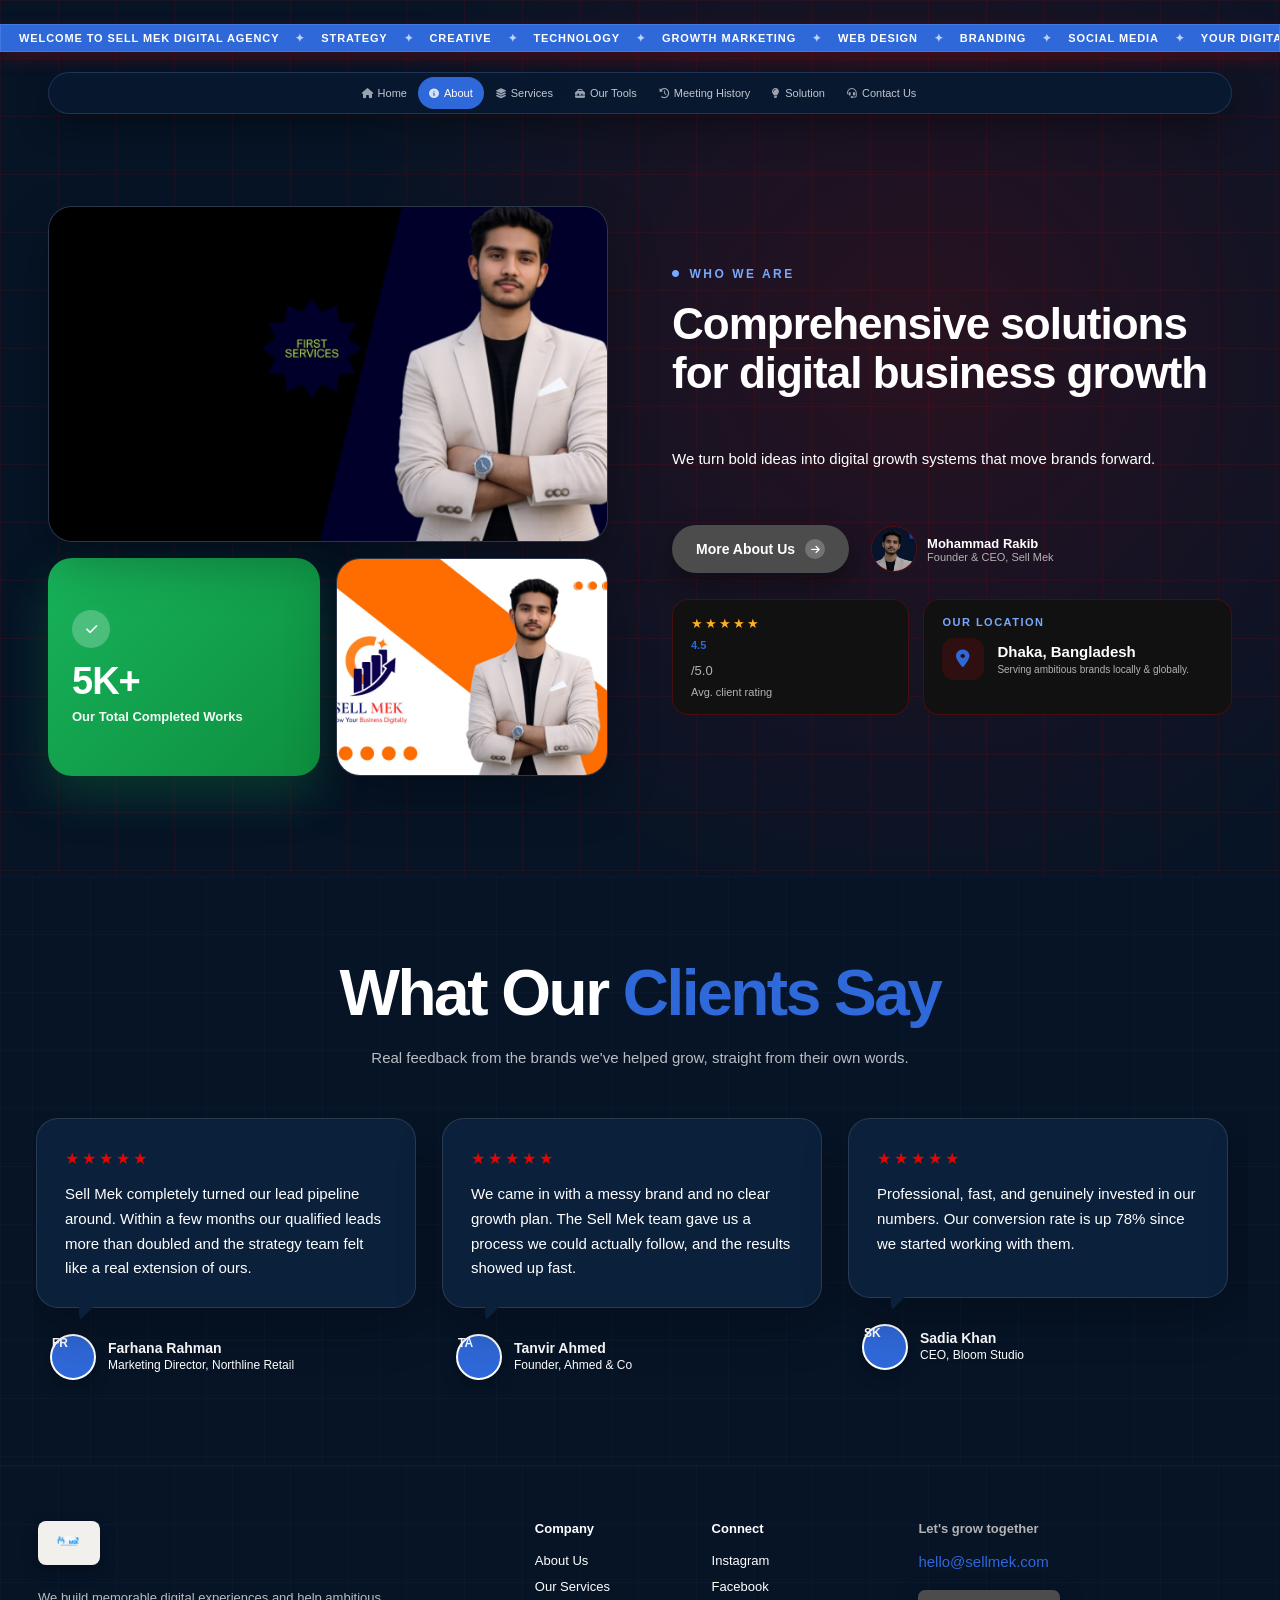
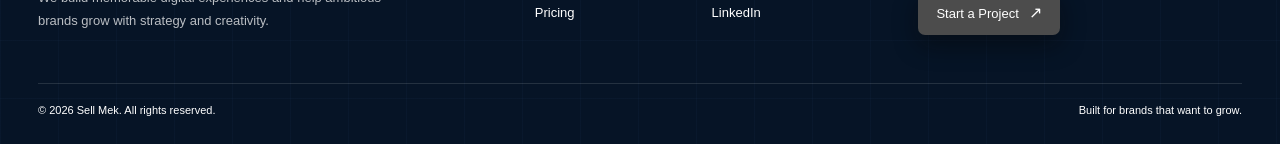
==== commit 140c1cc2: "Add files via upload" ====
--- a/sell mek/about.html
+++ b/sell mek/about.html
@@ -12,13 +12,35 @@
 <!-- HEADER -->
 <header class="header">
 <a class="logo" href="index.html"><img alt="Sell Mek — Grow Your Digital Business" class="site-logo" src="assets/images/logo.png"/></a>
+<div class="header-announcement" aria-label="Sell Mek marketing message">
+  <div class="header-announcement-track">
+    <span>WELCOME TO SELL MEK DIGITAL AGENCY</span><b>✦</b>
+    <span>STRATEGY</span><b>✦</b>
+    <span>CREATIVE</span><b>✦</b>
+    <span>TECHNOLOGY</span><b>✦</b>
+    <span>GROWTH MARKETING</span><b>✦</b>
+    <span>WEB DESIGN</span><b>✦</b>
+    <span>BRANDING</span><b>✦</b>
+    <span>SOCIAL MEDIA</span><b>✦</b>
+    <span>YOUR DIGITAL GROWTH PARTNER</span><b>✦</b>
+    <span>WELCOME TO SELL MEK DIGITAL AGENCY</span><b>✦</b>
+    <span>STRATEGY</span><b>✦</b>
+    <span>CREATIVE</span><b>✦</b>
+    <span>TECHNOLOGY</span><b>✦</b>
+    <span>GROWTH MARKETING</span><b>✦</b>
+    <span>WEB DESIGN</span><b>✦</b>
+    <span>BRANDING</span><b>✦</b>
+    <span>SOCIAL MEDIA</span><b>✦</b>
+    <span>YOUR DIGITAL GROWTH PARTNER</span><b>✦</b>
+  </div>
+</div>
 <nav aria-label="Primary navigation" class="nav">
 <a href="index.html"> <i aria-hidden="true" class="fa-solid fa-house"></i><span>Home</span></a>
 <a class="active" href="about.html"> <i aria-hidden="true" class="fa-solid fa-circle-info"></i><span>About</span></a>
 <a href="services.html"> <i aria-hidden="true" class="fa-solid fa-layer-group"></i><span>Services</span></a><a href="tools.html"><i class="fa-solid fa-toolbox" aria-hidden="true"></i><span>Our Tools</span></a>
 <a href="history.html" class="history-nav-link"> <i aria-hidden="true" class="fa-solid fa-clock-rotate-left"></i><span>Meeting History</span><b class="meeting-badge" aria-label="Booked meetings">0</b></a>
 <a href="solution.html"> <i aria-hidden="true" class="fa-solid fa-lightbulb"></i><span>Solution</span></a>
-<a href="contact.html"><i class="fa-solid fa-headset" aria-hidden="true"></i><span>Contact Us</span></a><a href="language.html"> <i aria-hidden="true" class="fa-solid fa-user"></i><span>Profile</span></a>
+<a href="contact.html"><i class="fa-solid fa-headset" aria-hidden="true"></i><span>Contact Us</span></a>
 </nav>
 
 </header>
@@ -42,7 +64,14 @@
 <div class="about-content">
 <span class="about-kicker"><i class="fa-solid fa-circle"></i> WHO WE ARE</span>
 <h1>Comprehensive solutions for digital business growth</h1>
-<p>We combine strategy, creative direction, digital experiences and performance thinking to help ambitious brands improve operations, increase profitability and achieve long-term growth in competitive digital markets.</p>
+<div class="about-marketing-slider" aria-label="Sell Mek marketing messages">
+  <div class="about-marketing-track">
+    <p>We turn bold ideas into digital growth systems that move brands forward.</p>
+    <p>Strategy that creates direction. Creative that earns attention. Technology that delivers.</p>
+    <p>Build stronger brands, reach the right audience, and turn attention into action.</p>
+    <p>From growth marketing to digital experiences, every move is designed around your next opportunity.</p>
+  </div>
+</div>
 <div class="about-cta-row">
 <a class="about-cta-btn" href="#about-stats">More About Us <span><i class="fa-solid fa-arrow-right"></i></span></a>
 <div class="about-founder">
@@ -59,15 +88,11 @@
 <strong><span class="count" data-target="4.8">0</span> <small>/5.0</small></strong>
 <span>Avg. client rating</span>
 </div>
-<div class="about-skills-card">
-<h4>Premium Skills</h4>
-<div class="about-skills-tags">
-<span>SEO</span>
-<span>PAID ADS</span>
-<span>SOCIAL</span>
-<span>CONTENT</span>
-<span>STRATEGY</span>
-<span>ANALYTICS</span>
+<div class="about-skills-card about-location-card">
+<h4>Our Location</h4>
+<div class="about-location-content">
+<i class="fa-solid fa-location-dot" aria-hidden="true"></i>
+<div><strong>Dhaka, Bangladesh</strong><span>Serving ambitious brands locally &amp; globally.</span></div>
 </div>
 </div>
 </div>
--- a/sell mek/style.css
+++ b/sell mek/style.css
@@ -147,7 +147,7 @@
 .logo-icon span{
     display:block;
 
-    background:#ff6900;
+    background:#e10600;
 }
 
 .logo-icon span:nth-child(5){
@@ -540,7 +540,7 @@
 .line{
     fill:none;
 
-    stroke:#ff6900;
+    stroke:#e10600;
 
     stroke-width:4;
 
@@ -548,7 +548,7 @@
 }
 
 .chart circle{
-    fill:#ff6900;
+    fill:#e10600;
 
     stroke:#fff;
 
@@ -624,7 +624,7 @@
 
     border-radius:8px;
 
-    background:#ff6900;
+    background:#e10600;
 
     color:#fff;
 
@@ -664,7 +664,7 @@
 .orange-bars i{
     width:7px;
 
-    background:#ff6900;
+    background:#e10600;
 
     border-radius:2px 2px 0 0;
 }
@@ -704,7 +704,7 @@
 
     background:
         conic-gradient(
-            #ff6900 0deg 281deg,
+            #e10600 0deg 281deg,
             #e7e7e7 281deg 360deg
         );
 }
@@ -910,7 +910,7 @@
 }
 
 .start{
-    background:#ff6900;
+    background:#e10600;
 
     color:#fff;
 }
@@ -1627,7 +1627,7 @@
 }
 
 .logo strong::first-letter{
-    color:#ff6900;
+    color:#e10600;
 }
 
 .logo-icon{
@@ -1772,7 +1772,7 @@
 }
 
 .footer-links a:hover{
-    color:#ff6900;
+    color:#e10600;
 }
 
 .footer-contact{
@@ -1782,7 +1782,7 @@
 }
 
 .footer-contact > a{
-    color:#ff6900;
+    color:#e10600;
     text-decoration:none;
     font-size:15px;
     margin-bottom:20px;
@@ -1792,7 +1792,7 @@
     border:0;
     border-radius:7px;
     padding:13px 18px;
-    background:#ff6900;
+    background:#e10600;
     color:#fff;
     font-size:13px;
     cursor:pointer;
@@ -1865,7 +1865,7 @@
 .section-tag{
     display:inline-block;
     margin-bottom:15px;
-    color:#ff6900;
+    color:#e10600;
     font-size:10px;
     font-weight:700;
     letter-spacing:2px;
@@ -1932,7 +1932,7 @@
     align-items:center;
     justify-content:center;
     border-radius:10px;
-    background:#ff6900;
+    background:#e10600;
     color:#fff;
     font-size:22px;
 }
@@ -2020,7 +2020,7 @@
     position:absolute;
     top:15px;
     right:28px;
-    color:#ff6900;
+    color:#e10600;
     font-size:100px;
     line-height:1;
     font-family:Georgia,serif;
@@ -2029,7 +2029,7 @@
 
 .review-stars{
     margin-bottom:18px;
-    color:#ff6900;
+    color:#e10600;
     font-size:13px;
     letter-spacing:3px;
 }
@@ -2058,7 +2058,7 @@
     align-items:center;
     justify-content:center;
     border-radius:50%;
-    background:#ff6900;
+    background:#e10600;
     color:#fff;
     font-weight:600;
 }
@@ -2100,7 +2100,7 @@
 .review-indicators span.active{
     width:22px;
     border-radius:10px;
-    background:#ff6900;
+    background:#e10600;
 }
 
 
@@ -2275,7 +2275,7 @@
 /* LEFT: RESULTS */
 .proof-results{
     padding:72px 5.5vw 78px;
-    background:#31549b;
+    background:#e10600;
     color:#fff;
 }
 
@@ -2301,7 +2301,7 @@
     top:50%;
     width:19px;
     height:2px;
-    background:#ff6900;
+    background:#e10600;
     transform:translateY(-50%);
 }
 
@@ -2393,7 +2393,7 @@
 }
 
 .proof-reviews .proof-heading h2 span{
-    color:#31549b;
+    color:#e10600;
 }
 
 .client-review-list{
@@ -2445,7 +2445,7 @@
     justify-content:center;
     flex:0 0 43px;
     border-radius:50%;
-    background:#31549b;
+    background:#e10600;
     color:#fff;
     font-size:11px;
     font-weight:700;
@@ -2532,9 +2532,9 @@
     --dark-bg:#061426;
     --dark-bg-2:#081a31;
     --dark-panel:#0b203b;
-    --blue:#31549b;
+    --blue:#e10600;
     --blue-bright:#4d7fe0;
-    --text-light:#f2f6ff;
+    --text-light:#ffffff;
     --muted-light:#8fa2bd;
 }
 
@@ -2862,7 +2862,7 @@
 }
 
 .vertical-reviews .client-avatar{
-    background:linear-gradient(135deg, #31549b, #5f8ee4);
+    background:linear-gradient(135deg, #e10600, #5f8ee4);
     box-shadow:0 8px 20px rgba(49,84,155,.35);
 }
 
@@ -3216,7 +3216,7 @@
 
 .left-content h1 .hero-line-orange,
 .left-content h1 .hero-line-mixed em{
-    color:#ff6900 !important;
+    color:#e10600 !important;
     text-shadow:0 0 22px rgba(255,105,0,.12);
 }
 
@@ -3249,7 +3249,7 @@
 body .orange-bars i,
 body .hero-line-orange,
 body .hero-line-mixed em{
-    color:#ff6900 !important;
+    color:#e10600 !important;
 }
 
 /* Dark panels keep white text readable instead of introducing a third text color. */
@@ -3271,9 +3271,9 @@
     color:rgba(255,255,255,.82) !important;
 }
 
-.footer-links a:hover{color:#ff6900 !important;}
+.footer-links a:hover{color:#e10600 !important;}
 .social .social-item i{color:#fff !important;}
-.social .social-item:hover i{color:#ff6900 !important;}
+.social .social-item:hover i{color:#e10600 !important;}
 
 @media (max-width:900px){
     .hero-slider{min-height:145px;}
@@ -3448,7 +3448,7 @@
 
 .vertical-reviews .stars{
     margin:0 0 18px;
-    color:#ff6900 !important;
+    color:#e10600 !important;
     font-size:18px;
     letter-spacing:5px;
 }
@@ -3474,7 +3474,7 @@
     height:52px;
     flex-basis:52px;
     border:3px solid #fff;
-    background:linear-gradient(135deg,#ff6900,#ff9b55) !important;
+    background:linear-gradient(135deg,#e10600,#ff9b55) !important;
     color:#fff !important;
     box-shadow:0 8px 22px rgba(255,105,0,.24);
 }
@@ -3486,7 +3486,7 @@
 }
 
 .vertical-reviews .client-person span{
-    color:#ff6900 !important;
+    color:#e10600 !important;
     font-size:11px;
     font-weight:700;
     letter-spacing:.4px;
@@ -3516,7 +3516,7 @@
    FINAL POLISH — NAVIGATION + HERO FIT + REVIEW TRAIL
 ===================================================== */
 .nav{
-    background:#ff6900 !important;
+    background:#e10600 !important;
     border:1px solid rgba(255,255,255,.18);
     box-shadow:0 8px 22px rgba(255,105,0,.22);
 }
@@ -3527,11 +3527,11 @@
 .nav a:hover,
 .nav a.active{
     background:#fff !important;
-    color:#ff6900 !important;
+    color:#e10600 !important;
     box-shadow:0 3px 9px rgba(0,0,0,.16);
 }
 .nav a:hover b,
-.nav a.active b{color:#ff6900 !important;}
+.nav a.active b{color:#e10600 !important;}
 
 /* Never crop a headline just because one enterprise phrase is wider. */
 .hero-slider{
@@ -3607,7 +3607,7 @@
     z-index:1;
 }
 .vertical-reviews .review-slide.is-active .review-bubble{
-    border-color:#ff6900 !important;
+    border-color:#e10600 !important;
     box-shadow:0 28px 65px rgba(255,105,0,.20), 0 0 0 2px rgba(255,105,0,.10) !important;
 }
 .review-bubble{
@@ -3637,7 +3637,7 @@
 }
 .vertical-reviews .stars{
     margin:20px 0 0 !important;
-    color:#ff6900 !important;
+    color:#e10600 !important;
     font-size:17px !important;
     letter-spacing:4px !important;
 }
@@ -3653,8 +3653,8 @@
     flex:0 0 58px !important;
     border-radius:50% !important;
     object-fit:cover !important;
-    border:3px solid #ff6900 !important;
-    background:#ff6900 !important;
+    border:3px solid #e10600 !important;
+    background:#e10600 !important;
     color:#fff !important;
     display:flex !important;
     align-items:center !important;
@@ -3672,7 +3672,7 @@
 .vertical-reviews .client-person span{
     display:block !important;
     margin-top:3px !important;
-    color:#ff6900 !important;
+    color:#e10600 !important;
     font-size:10px !important;
     font-weight:700 !important;
 }
@@ -3698,15 +3698,15 @@
 .inner-website{min-height:calc(100vh - 28px) !important;height:100% !important;background:#0b1422 !important;border-color:rgba(255,255,255,.08) !important;}
 .inner-website .header{position:absolute;}
 .inner-content{min-height:100%;display:flex;flex-direction:column;justify-content:center;padding:140px clamp(28px,8vw,120px) 90px;max-width:1150px;}
-.inner-kicker{color:#ff6900;font-size:12px;font-weight:800;letter-spacing:3px;margin-bottom:22px;}
+.inner-kicker{color:#e10600;font-size:12px;font-weight:800;letter-spacing:3px;margin-bottom:22px;}
 .inner-content h1{max-width:900px;color:#fff !important;font-size:clamp(42px,6vw,86px);line-height:.94;letter-spacing:-4px;margin-bottom:28px;}
 .inner-content p{max-width:720px;color:rgba(255,255,255,.82) !important;font-size:clamp(17px,2vw,22px);line-height:1.65;}
 .inner-feature-list{list-style:none;margin:28px 0 0;padding:0;display:grid;gap:14px;max-width:640px;}
 .inner-feature-list li{display:flex;align-items:flex-start;gap:12px;color:rgba(255,255,255,.85);font-size:15px;line-height:1.55;}
 .inner-feature-list li i{color:var(--brand-red,#e10600);margin-top:3px;flex:0 0 auto;}
 .inner-actions{display:flex;gap:12px;margin-top:36px;flex-wrap:wrap;}
-.inner-actions a{padding:13px 19px;border-radius:8px;text-decoration:none;font-weight:700;color:#fff !important;background:#ff6900;}
-.inner-actions a:first-child{background:#fff;color:#ff6900 !important;}
+.inner-actions a{padding:13px 19px;border-radius:8px;text-decoration:none;font-weight:700;color:#fff !important;background:#e10600;}
+.inner-actions a:first-child{background:#fff;color:#e10600 !important;}
 @media(max-width:900px){.inner-frame{padding:0 !important;}.inner-website{min-height:100vh !important;}.inner-content{padding:130px 26px 60px;}.inner-content h1{letter-spacing:-2px;}}
 
 
@@ -3943,7 +3943,7 @@
 .vertical-reviews .stars{
     margin-top:22px;
     margin-bottom:0;
-    color:#ff6900 !important;
+    color:#e10600 !important;
 }
 .vertical-reviews .review-bubble > p{
     color:#202020 !important;
@@ -4588,15 +4588,15 @@
 ===================================================================== */
 
 :root{
-    --nv-bg:#060d1a;
-    --nv-bg-2:#0b1526;
-    --nv-panel:#0e1a30;
-    --nv-line:rgba(79,124,190,.20);
-    --nv-blue:#2f6fed;
-    --nv-blue-soft:#5c8ef0;
-    --nv-text:#f2f6ff;
-    --nv-muted:#93a4c2;
-    --nv-red:#ff3b30;
+    --nv-bg:#070707;
+    --nv-bg-2:#0d0d0d;
+    --nv-panel:#111111;
+    --nv-line:rgba(225,6,0,.20);
+    --nv-blue:#e10600;
+    --nv-blue-soft:#ffffff;
+    --nv-text:#ffffff;
+    --nv-muted:#b3b3b3;
+    --nv-red:#e10600;
 }
 
 /* ---------- Page background ---------- */
@@ -4608,27 +4608,27 @@
 
 body{
     background-image:
-        radial-gradient(circle at 20% 0%, rgba(47,111,237,.20), transparent 32%),
-        radial-gradient(circle at 85% 20%, rgba(47,111,237,.12), transparent 30%) !important;
+        radial-gradient(circle at 20% 0%, rgba(225,6,0,.20), transparent 32%),
+        radial-gradient(circle at 85% 20%, rgba(225,6,0,.12), transparent 30%) !important;
 }
 
 .page-frame{
     background:var(--nv-bg) !important;
-    border-color:rgba(79,124,190,.18) !important;
+    border-color:rgba(225,6,0,.18) !important;
     box-shadow:
         0 10px 30px rgba(0,0,0,.28),
-        inset 0 0 0 1px rgba(79,124,190,.06) !important;
+        inset 0 0 0 1px rgba(225,6,0,.06) !important;
 }
 
 .website,
 .inner-website{
     background-color:var(--nv-bg) !important;
     background-image:
-        linear-gradient(rgba(79,124,190,.09) 1px, transparent 1px),
-        linear-gradient(90deg, rgba(79,124,190,.09) 1px, transparent 1px),
-        radial-gradient(circle at 72% 25%, rgba(47,111,237,.14), transparent 34%) !important;
+        linear-gradient(rgba(225,6,0,.09) 1px, transparent 1px),
+        linear-gradient(90deg, rgba(225,6,0,.09) 1px, transparent 1px),
+        radial-gradient(circle at 72% 25%, rgba(225,6,0,.14), transparent 34%) !important;
     background-size:58px 58px, 58px 58px, auto !important;
-    border-color:rgba(79,124,190,.14) !important;
+    border-color:rgba(225,6,0,.14) !important;
 }
 
 body,
@@ -4673,7 +4673,7 @@
 /* ---------- Nav + login ---------- */
 .nav{
     background:rgba(10,22,42,.86) !important;
-    border:1px solid rgba(79,124,190,.22) !important;
+    border:1px solid rgba(225,6,0,.22) !important;
     border-radius:999px !important;
     box-shadow:0 10px 28px rgba(0,0,0,.25) !important;
 }
@@ -4744,9 +4744,9 @@
 .dashboard,
 .stat-card{
     background:rgba(255,255,255,.96) !important;
-    border-color:rgba(79,124,190,.25) !important;
-}
-.orbit{border-color:rgba(79,124,190,.35) !important;}
+    border-color:rgba(225,6,0,.25) !important;
+}
+.orbit{border-color:rgba(225,6,0,.35) !important;}
 .orbit-dot{background:var(--nv-blue) !important;}
 .orange-icon{background:var(--nv-blue) !important;}
 .orange-bars i{background:var(--nv-blue) !important;}
@@ -4763,9 +4763,9 @@
 .results-reviews-section{
     background-color:var(--nv-bg) !important;
     background-image:
-        linear-gradient(rgba(79,124,190,.09) 1px, transparent 1px),
-        linear-gradient(90deg, rgba(79,124,190,.09) 1px, transparent 1px),
-        radial-gradient(circle at 72% 25%, rgba(47,111,237,.14), transparent 34%) !important;
+        linear-gradient(rgba(225,6,0,.09) 1px, transparent 1px),
+        linear-gradient(90deg, rgba(225,6,0,.09) 1px, transparent 1px),
+        radial-gradient(circle at 72% 25%, rgba(225,6,0,.14), transparent 34%) !important;
     background-size:58px 58px, 58px 58px, auto !important;
     color:var(--nv-text) !important;
 }
@@ -4778,12 +4778,12 @@
 
 .results-counter-grid .dark-result-card{
     background:var(--nv-panel) !important;
-    border:1px solid rgba(79,124,190,.28) !important;
+    border:1px solid rgba(225,6,0,.28) !important;
     box-shadow:0 18px 40px rgba(0,0,0,.25) !important;
 }
 .results-counter-grid .dark-result-card::before{background:var(--nv-blue) !important;}
-.results-counter-grid .dark-result-card::after{background:rgba(47,111,237,.08) !important;}
-.results-counter-grid .dark-result-card:hover{border-color:rgba(79,124,190,.6) !important;}
+.results-counter-grid .dark-result-card::after{background:rgba(225,6,0,.08) !important;}
+.results-counter-grid .dark-result-card:hover{border-color:rgba(225,6,0,.6) !important;}
 .results-counter-grid .result-number{color:var(--nv-blue-soft) !important;text-shadow:none !important;}
 .results-counter-grid .result-label{color:var(--nv-muted) !important;}
 
@@ -4794,7 +4794,7 @@
 .reference-process-kicker{color:var(--nv-blue-soft) !important;}
 .reference-process-card{
     background:var(--nv-panel) !important;
-    border:1px solid rgba(79,124,190,.25) !important;
+    border:1px solid rgba(225,6,0,.25) !important;
 }
 .reference-process-card h3{color:var(--nv-text) !important;}
 .reference-process-number{
@@ -4803,14 +4803,14 @@
 }
 .reference-process-path .path-start,
 .reference-process-path .path-segment{
-    background:rgba(79,124,190,.45) !important;
+    background:rgba(225,6,0,.45) !important;
 }
 .reference-process-path .path-arrow{color:var(--nv-blue-soft) !important;}
 
 /* ---------- Footer ---------- */
 .site-footer{
     background:#040a15 !important;
-    border-top:1px solid rgba(79,124,190,.2) !important;
+    border-top:1px solid rgba(225,6,0,.2) !important;
     color:var(--nv-text) !important;
 }
 .footer-brand p,
@@ -4863,7 +4863,7 @@
     height:100%;
     border-radius:20px;
     overflow:hidden;
-    box-shadow:0 20px 46px rgba(0,0,0,.38), 0 0 0 1px rgba(79,124,190,.20);
+    box-shadow:0 20px 46px rgba(0,0,0,.38), 0 0 0 1px rgba(225,6,0,.20);
 }
 .photo-banner-img{
     display:block;
@@ -4886,9 +4886,9 @@
     padding:clamp(24px,5vw,42px);
     border-radius:20px;
     background:
-        radial-gradient(circle at 100% 0%, rgba(47,111,237,.28), transparent 55%),
+        radial-gradient(circle at 100% 0%, rgba(225,6,0,.28), transparent 55%),
         linear-gradient(150deg, var(--nv-panel), var(--nv-bg-2));
-    border:1px solid rgba(79,124,190,.30);
+    border:1px solid rgba(225,6,0,.30);
     box-shadow:0 20px 46px rgba(0,0,0,.38);
 }
 .promo-kicker{
@@ -4932,7 +4932,7 @@
     background:
         radial-gradient(circle at 0% 100%, rgba(255,59,48,.20), transparent 55%),
         linear-gradient(160deg, var(--nv-panel), var(--nv-bg-2));
-    border:1px solid rgba(79,124,190,.30);
+    border:1px solid rgba(225,6,0,.30);
     box-shadow:0 20px 46px rgba(0,0,0,.38);
 }
 .services-banner .promo-kicker{color:var(--nv-blue-soft);}
@@ -4962,7 +4962,7 @@
     font-weight:600;
     color:var(--nv-text);
     background:rgba(255,255,255,.04);
-    border:1px solid rgba(79,124,190,.22);
+    border:1px solid rgba(225,6,0,.22);
     padding:11px 12px;
     border-radius:10px;
 }
@@ -4983,7 +4983,7 @@
     background:
         radial-gradient(circle at 100% 100%, rgba(255,59,48,.22), transparent 55%),
         linear-gradient(160deg, var(--nv-bg-2), var(--nv-panel));
-    border:1px solid rgba(79,124,190,.30);
+    border:1px solid rgba(225,6,0,.30);
     box-shadow:0 20px 46px rgba(0,0,0,.38);
 }
 .case-banner .promo-kicker{color:var(--nv-red);}
@@ -5029,7 +5029,7 @@
     font-size:13px;
     font-weight:600;
     text-decoration:none;
-    box-shadow:0 12px 26px rgba(47,111,237,.35);
+    box-shadow:0 12px 26px rgba(225,6,0,.35);
 }
 .promo-stats{
     display:flex;
@@ -5066,9 +5066,9 @@
     min-height:100vh;
     background-color:var(--nv-bg);
     background-image:
-        linear-gradient(rgba(79,124,190,.09) 1px, transparent 1px),
-        linear-gradient(90deg, rgba(79,124,190,.09) 1px, transparent 1px),
-        radial-gradient(circle at 72% 20%, rgba(47,111,237,.16), transparent 36%);
+        linear-gradient(rgba(225,6,0,.09) 1px, transparent 1px),
+        linear-gradient(90deg, rgba(225,6,0,.09) 1px, transparent 1px),
+        radial-gradient(circle at 72% 20%, rgba(225,6,0,.16), transparent 36%);
     background-size:58px 58px, 58px 58px, auto;
     overflow-x:hidden;
 }
@@ -5124,7 +5124,7 @@
     grid-column:1/3;
     border-radius:18px;
     overflow:hidden;
-    box-shadow:0 20px 46px rgba(0,0,0,.38), 0 0 0 1px rgba(79,124,190,.20);
+    box-shadow:0 20px 46px rgba(0,0,0,.38), 0 0 0 1px rgba(225,6,0,.20);
 }
 .about-photo-main img{display:block;width:100%;height:100%;object-fit:cover;object-position:center 22%;}
 
@@ -5159,7 +5159,7 @@
     grid-column:2;
     border-radius:16px;
     overflow:hidden;
-    box-shadow:0 16px 34px rgba(0,0,0,.32), 0 0 0 1px rgba(79,124,190,.18);
+    box-shadow:0 16px 34px rgba(0,0,0,.32), 0 0 0 1px rgba(225,6,0,.18);
 }
 .about-photo-secondary img{display:block;width:100%;height:100%;object-fit:cover;object-position:center 65%;}
 
@@ -5208,7 +5208,7 @@
     font-size:14px;
     font-weight:600;
     text-decoration:none;
-    box-shadow:0 14px 30px rgba(47,111,237,.35);
+    box-shadow:0 14px 30px rgba(225,6,0,.35);
     border:none;
     cursor:pointer;
 }
@@ -5232,7 +5232,7 @@
     justify-content:center;
     overflow:hidden;
     background:var(--nv-panel);
-    border:1px solid rgba(79,124,190,.35);
+    border:1px solid rgba(225,6,0,.35);
     color:var(--nv-blue-soft);
     font-size:16px;
     flex-shrink:0;
@@ -5257,7 +5257,7 @@
     border-radius:16px;
     padding:16px 18px;
     background:var(--nv-panel);
-    border:1px solid rgba(79,124,190,.25);
+    border:1px solid rgba(225,6,0,.25);
 }
 .about-rating-stars{color:#ffb020;font-size:13px;letter-spacing:2px;margin-bottom:8px;}
 .about-rating-card strong{font-size:26px;font-weight:700;color:var(--nv-text) !important;}
@@ -5272,8 +5272,8 @@
     font-weight:600;
     padding:6px 12px;
     border-radius:999px;
-    background:rgba(47,111,237,.14);
-    border:1px solid rgba(79,124,190,.3);
+    background:rgba(225,6,0,.14);
+    border:1px solid rgba(225,6,0,.3);
     color:var(--nv-text) !important;
 }
 
@@ -5288,7 +5288,7 @@
 .about-values-heading h2 span{color:var(--nv-blue-soft) !important;}
 .about-values-heading p{margin-top:10px;color:var(--nv-muted) !important;font-size:15px;}
 .about-values-grid{display:grid;grid-template-columns:repeat(4,1fr);gap:20px;}
-.about-value-card{background:var(--nv-panel);border:1px solid rgba(79,124,190,.25);border-radius:16px;padding:26px 22px;text-align:left;}
+.about-value-card{background:var(--nv-panel);border:1px solid rgba(225,6,0,.25);border-radius:16px;padding:26px 22px;text-align:left;}
 .about-value-icon{width:42px;height:42px;border-radius:12px;background:var(--nv-blue);display:flex;align-items:center;justify-content:center;color:#fff;font-size:17px;margin-bottom:16px;}
 .about-value-card h3{font-size:16px;color:var(--nv-text) !important;margin-bottom:8px;font-weight:600;}
 .about-value-card p{font-size:13px;line-height:1.6;color:var(--nv-muted) !important;}
@@ -5300,7 +5300,7 @@
     padding:clamp(36px,6vw,60px);
     border-radius:24px;
     background:linear-gradient(135deg, var(--nv-panel), var(--nv-bg-2));
-    border:1px solid rgba(79,124,190,.3);
+    border:1px solid rgba(225,6,0,.3);
     display:flex;
     align-items:center;
     justify-content:space-between;
@@ -5331,7 +5331,7 @@
 :root{
     --site-red:#e10600;
     --site-white:#ffffff;
-    --site-bg:#060d1a;
+    --site-bg:#070707;
 }
 
 /* The rotating visual banner now fills the complete hero canvas.
@@ -5691,9 +5691,9 @@
     overflow-y:auto !important;
     background-color:var(--nv-bg) !important;
     background-image:
-        linear-gradient(rgba(79,124,190,.09) 1px, transparent 1px),
-        linear-gradient(90deg, rgba(79,124,190,.09) 1px, transparent 1px),
-        radial-gradient(circle at 72% 15%, rgba(47,111,237,.16), transparent 36%) !important;
+        linear-gradient(rgba(225,6,0,.09) 1px, transparent 1px),
+        linear-gradient(90deg, rgba(225,6,0,.09) 1px, transparent 1px),
+        radial-gradient(circle at 72% 15%, rgba(225,6,0,.16), transparent 36%) !important;
     background-size:58px 58px, 58px 58px, auto !important;
     border:0 !important;
     box-shadow:none !important;
@@ -5903,9 +5903,9 @@
     align-items:center;
     justify-content:center;
 
-    background:var(--nv-bg, #060d1a);
+    background:var(--nv-bg, #070707);
     background-image:
-        radial-gradient(circle at 50% 45%, rgba(47,111,237,.20), transparent 60%);
+        radial-gradient(circle at 50% 45%, rgba(225,6,0,.20), transparent 60%);
 
     opacity:1;
     visibility:visible;
@@ -5926,8 +5926,8 @@
     width:46px;
     height:46px;
     border-radius:50%;
-    border:3px solid rgba(79,124,190,.25);
-    border-top-color:var(--nv-blue, #2f6fed);
+    border:3px solid rgba(225,6,0,.25);
+    border-top-color:var(--nv-blue, #e10600);
     animation:page-loader-spin .75s linear infinite;
 }
 .page-loader-label{
@@ -5935,7 +5935,7 @@
     font-size:11px;
     font-weight:700;
     letter-spacing:3px;
-    color:var(--nv-muted, #93a4c2);
+    color:var(--nv-muted, #b3b3b3);
     text-transform:uppercase;
 }
 @keyframes page-loader-spin{
@@ -5965,7 +5965,7 @@
     stroke-dasharray:7 7;
 }
 .process-path-start-dot{
-    fill:var(--site-bg, #060d1a);
+    fill:var(--site-bg, #070707);
     stroke:var(--site-red, #e10600);
     stroke-width:4;
 }
@@ -6208,8 +6208,8 @@
    MEETING HISTORY + BOOKING BRAND THEME
 ===================================================== */
 .meeting-badge{display:none;min-width:17px;height:17px;padding:0 5px;border-radius:99px;background:var(--site-red,#e10600);color:#fff !important;font-size:9px;line-height:17px;text-align:center;box-shadow:0 0 0 2px rgba(6,13,26,.65)}.meeting-badge.is-visible{display:inline-block}.history-nav-link{position:relative}
-.booking-page{background:radial-gradient(circle at 80% 16%,rgba(225,6,0,.15),transparent 25%),linear-gradient(180deg,#091426,#060d1a) !important;color:#fff !important}.booking-page .header{background:transparent !important}.booking-hero .detail-title,.booking-hero .detail-intro,.booking-field label,.booking-note{color:#fff !important}.booking-hero .detail-intro,.booking-note{color:rgba(255,255,255,.68) !important}.booking-form-card{background:rgba(13,25,48,.92) !important;border-color:rgba(255,255,255,.13) !important;box-shadow:0 24px 60px rgba(0,0,0,.28) !important}.booking-field input,.booking-field select,.booking-field textarea{background:rgba(255,255,255,.06) !important;border-color:rgba(255,255,255,.14) !important;color:#fff !important}.booking-field option{background:#0d1930;color:#fff}.booking-success{background:rgba(8,18,34,.98) !important}.booking-success h2,.booking-success p{color:#fff !important}.booking-success p{color:rgba(255,255,255,.72) !important}.cta-ghost-btn{background:transparent !important;border-color:rgba(255,255,255,.25) !important;color:#fff !important}
-.history-page{min-height:100vh;background:radial-gradient(circle at 82% 14%,rgba(225,6,0,.14),transparent 25%),#060d1a;color:#fff;padding-top:110px}.history-main{width:min(1120px,calc(100% - 48px));margin:auto;padding:42px 0 80px}.history-hero{text-align:center;margin-bottom:40px}.history-kicker{display:inline-block;padding:8px 13px;border-radius:99px;background:rgba(225,6,0,.14);border:1px solid rgba(225,6,0,.35);font-size:10px;font-weight:800;letter-spacing:2px}.history-hero h1{font-size:clamp(48px,6vw,76px);letter-spacing:-3px;margin:16px 0 12px;color:#fff !important}.history-hero h1 span{color:var(--site-red,#e10600) !important}.history-hero p{max-width:600px;margin:auto;color:rgba(255,255,255,.7) !important}.meeting-history-list{display:grid;gap:20px}.meeting-history-card{position:relative;padding:30px;border-radius:24px;background:rgba(14,26,48,.85);border:1px solid rgba(255,255,255,.12);box-shadow:0 20px 50px rgba(0,0,0,.2);animation:meetingCardIn .6s both}.meeting-history-card:nth-child(2){animation-delay:.1s}.meeting-history-card:nth-child(3){animation-delay:.2s}@keyframes meetingCardIn{from{opacity:0;transform:translateY(22px)}to{opacity:1;transform:none}}.meeting-status{position:absolute;top:22px;right:24px;padding:7px 11px;border-radius:99px;background:rgba(225,6,0,.14);color:#fff !important;border:1px solid rgba(225,6,0,.3);font-size:10px;font-weight:800}.meeting-history-card h2{margin:0 0 6px;font-size:26px;color:#fff !important}.meeting-meta{display:flex;gap:16px;flex-wrap:wrap;margin:14px 0;color:rgba(255,255,255,.7) !important;font-size:13px}.meeting-meta span i{color:var(--site-red,#e10600);margin-right:6px}.meeting-countdown{display:flex;gap:10px;margin-top:22px}.countdown-unit{min-width:78px;padding:12px 9px;text-align:center;border-radius:14px;background:rgba(255,255,255,.055);border:1px solid rgba(255,255,255,.08)}.countdown-unit b{display:block;font-size:26px;color:#fff !important}.countdown-unit small{font-size:9px;letter-spacing:1px;color:rgba(255,255,255,.55) !important}.meeting-empty{text-align:center;padding:60px 20px;border:1px dashed rgba(255,255,255,.2);border-radius:24px;color:rgba(255,255,255,.7) !important}.meeting-empty a{color:var(--site-red,#e10600) !important;font-weight:800}
+.booking-page{background:radial-gradient(circle at 80% 16%,rgba(225,6,0,.15),transparent 25%),linear-gradient(180deg,#0d0d0d,#070707) !important;color:#fff !important}.booking-page .header{background:transparent !important}.booking-hero .detail-title,.booking-hero .detail-intro,.booking-field label,.booking-note{color:#fff !important}.booking-hero .detail-intro,.booking-note{color:rgba(255,255,255,.68) !important}.booking-form-card{background:rgba(17,17,17,.92) !important;border-color:rgba(255,255,255,.13) !important;box-shadow:0 24px 60px rgba(0,0,0,.28) !important}.booking-field input,.booking-field select,.booking-field textarea{background:rgba(255,255,255,.06) !important;border-color:rgba(255,255,255,.14) !important;color:#fff !important}.booking-field option{background:#111111;color:#fff}.booking-success{background:rgba(10,10,10,.98) !important}.booking-success h2,.booking-success p{color:#fff !important}.booking-success p{color:rgba(255,255,255,.72) !important}.cta-ghost-btn{background:transparent !important;border-color:rgba(255,255,255,.25) !important;color:#fff !important}
+.history-page{min-height:100vh;background:radial-gradient(circle at 82% 14%,rgba(225,6,0,.14),transparent 25%),#070707;color:#fff;padding-top:110px}.history-main{width:min(1120px,calc(100% - 48px));margin:auto;padding:42px 0 80px}.history-hero{text-align:center;margin-bottom:40px}.history-kicker{display:inline-block;padding:8px 13px;border-radius:99px;background:rgba(225,6,0,.14);border:1px solid rgba(225,6,0,.35);font-size:10px;font-weight:800;letter-spacing:2px}.history-hero h1{font-size:clamp(48px,6vw,76px);letter-spacing:-3px;margin:16px 0 12px;color:#fff !important}.history-hero h1 span{color:var(--site-red,#e10600) !important}.history-hero p{max-width:600px;margin:auto;color:rgba(255,255,255,.7) !important}.meeting-history-list{display:grid;gap:20px}.meeting-history-card{position:relative;padding:30px;border-radius:24px;background:rgba(14,26,48,.85);border:1px solid rgba(255,255,255,.12);box-shadow:0 20px 50px rgba(0,0,0,.2);animation:meetingCardIn .6s both}.meeting-history-card:nth-child(2){animation-delay:.1s}.meeting-history-card:nth-child(3){animation-delay:.2s}@keyframes meetingCardIn{from{opacity:0;transform:translateY(22px)}to{opacity:1;transform:none}}.meeting-status{position:absolute;top:22px;right:24px;padding:7px 11px;border-radius:99px;background:rgba(225,6,0,.14);color:#fff !important;border:1px solid rgba(225,6,0,.3);font-size:10px;font-weight:800}.meeting-history-card h2{margin:0 0 6px;font-size:26px;color:#fff !important}.meeting-meta{display:flex;gap:16px;flex-wrap:wrap;margin:14px 0;color:rgba(255,255,255,.7) !important;font-size:13px}.meeting-meta span i{color:var(--site-red,#e10600);margin-right:6px}.meeting-countdown{display:flex;gap:10px;margin-top:22px}.countdown-unit{min-width:78px;padding:12px 9px;text-align:center;border-radius:14px;background:rgba(255,255,255,.055);border:1px solid rgba(255,255,255,.08)}.countdown-unit b{display:block;font-size:26px;color:#fff !important}.countdown-unit small{font-size:9px;letter-spacing:1px;color:rgba(255,255,255,.55) !important}.meeting-empty{text-align:center;padding:60px 20px;border:1px dashed rgba(255,255,255,.2);border-radius:24px;color:rgba(255,255,255,.7) !important}.meeting-empty a{color:var(--site-red,#e10600) !important;font-weight:800}
 
 /* Desktop services: large cards and manual left/right sliding. */
 .services-slider-shell{position:relative;width:min(1540px,100%);margin:auto}.services-reference-viewport{width:100% !important}.services-reference-track{animation:none !important;transition:transform .65s cubic-bezier(.22,.8,.25,1);gap:30px}.services-reference-track .service-reference-card{flex:0 0 min(42vw,560px) !important;width:min(42vw,560px) !important;min-height:510px !important;padding:52px 48px 88px !important}.services-slide-control{position:absolute;z-index:5;top:50%;transform:translateY(-50%);width:52px;height:52px;border:1px solid rgba(255,255,255,.22);border-radius:50%;background:#0d1930;color:#fff;cursor:pointer;box-shadow:0 10px 25px rgba(0,0,0,.25);transition:.25s}.services-slide-control:hover{background:var(--site-red,#e10600);transform:translateY(-50%) scale(1.08)}.services-prev{left:-26px}.services-next{right:-26px}
@@ -6276,7 +6276,7 @@
 #about-stats .about-review-bubble{background:var(--dark-panel,#0b203b) !important;border:1px solid rgba(255,255,255,.12);}
 #about-stats .about-review-bubble::after{background:var(--dark-panel,#0b203b) !important;}
 #about-stats .about-review-bubble p{color:#fff !important;}
-#about-stats .about-review-stars{color:#ff6900 !important;}
+#about-stats .about-review-stars{color:#e10600 !important;}
 
 /* ---------- 3) SERVICE DETAIL PAGES ("Explore More") ---------- */
 .service-detail .inner-content{align-items:center;text-align:center;}
@@ -6298,20 +6298,20 @@
 
 .service-faq{width:100%;max-width:820px;margin:56px auto 0;text-align:left;}
 .service-faq-heading{text-align:center;margin-bottom:26px;}
-.service-faq-heading span{display:inline-block;font-size:11px;font-weight:800;letter-spacing:2px;color:#ff6900;margin-bottom:8px;}
+.service-faq-heading span{display:inline-block;font-size:11px;font-weight:800;letter-spacing:2px;color:#e10600;margin-bottom:8px;}
 .service-faq-heading h2{font-size:clamp(24px,3vw,32px);color:#fff !important;margin:0 0 8px;letter-spacing:-1px;}
 .service-faq-heading p{color:rgba(255,255,255,.62);margin:0;font-size:14px;}
 .faq-item{background:rgba(255,255,255,.045);border:1px solid rgba(255,255,255,.1);border-radius:14px;padding:4px 22px;margin-bottom:12px;}
 .faq-item summary{cursor:pointer;list-style:none;padding:16px 34px 16px 0;font-weight:700;font-size:15px;color:#fff;position:relative;}
 .faq-item summary::-webkit-details-marker{display:none;}
-.faq-item summary::after{content:"+";position:absolute;right:2px;top:12px;font-size:22px;color:#ff6900;font-weight:400;}
+.faq-item summary::after{content:"+";position:absolute;right:2px;top:12px;font-size:22px;color:#e10600;font-weight:400;}
 .faq-item[open] summary::after{content:"\2013";}
 .faq-item p{margin:0 0 18px;color:rgba(255,255,255,.72);font-size:14px;line-height:1.6;}
 
 /* ---------- 4) BOOKING FORM POLISH ---------- */
 .booking-field-hint{display:block;margin-top:2px;font-size:11.5px;color:#888;}
 .booking-side-card.booking-side-trust{background:linear-gradient(135deg,#0d1930,#111827);border:1px solid rgba(255,140,0,.22);}
-.booking-side-kicker{display:block;font-size:10px;font-weight:800;letter-spacing:2px;color:#ff6900;margin-bottom:10px;}
+.booking-side-kicker{display:block;font-size:10px;font-weight:800;letter-spacing:2px;color:#e10600;margin-bottom:10px;}
 .booking-side-card h3 small{display:block;font-size:11.5px;font-weight:500;color:rgba(255,255,255,.55);margin-top:6px;}
 
 /* ---------- 5) MEETING HISTORY — ENTERPRISE UPGRADE ---------- */
@@ -6323,14 +6323,14 @@
 .meeting-history-card{border-radius:20px;}
 .meeting-history-card .meeting-ref{display:inline-block;font-size:10.5px;font-weight:800;letter-spacing:1.5px;color:rgba(255,255,255,.4);margin-bottom:10px;text-transform:uppercase;}
 .meeting-link-row{margin-top:10px;}
-.meeting-link-row a{color:#ff6900 !important;font-weight:700;font-size:12.5px;text-decoration:none;}
+.meeting-link-row a{color:#e10600 !important;font-weight:700;font-size:12.5px;text-decoration:none;}
 .meeting-link-row a:hover{text-decoration:underline;}
 @media(max-width:900px){.history-summary-bar{grid-template-columns:1fr;}}
 
 /* ---------- 6) CONTACT US PAGE ---------- */
 .contact-page{
     min-height:100vh;position:relative;overflow:hidden;
-    background:radial-gradient(circle at 84% 12%, rgba(225,6,0,.14), transparent 28%),linear-gradient(180deg,#091426,#060d1a);
+    background:radial-gradient(circle at 84% 12%, rgba(225,6,0,.14), transparent 28%),linear-gradient(180deg,#091426,#070707);
     color:#fff;padding-top:112px;
 }
 .contact-page .header{position:absolute;top:18px;}
@@ -6338,18 +6338,18 @@
 .contact-hero{width:min(900px,calc(100% - 48px));margin:0 auto;text-align:center;padding:30px 0 34px;}
 .contact-hero .detail-kicker{display:inline-block;font-size:12px;font-weight:800;letter-spacing:2px;color:#ff3b30;margin-bottom:12px;}
 .contact-hero .detail-title{font-size:clamp(38px,5vw,64px);line-height:.98;letter-spacing:-2px;margin:0 0 16px;font-weight:800;color:#fff;}
-.contact-hero .detail-title span{color:#ff6900;}
+.contact-hero .detail-title span{color:#e10600;}
 .contact-hero .detail-intro{max-width:640px;margin:0 auto;color:rgba(255,255,255,.68);font-size:16px;line-height:1.6;}
 
 .contact-highlight-row{display:flex;gap:16px;justify-content:center;flex-wrap:wrap;margin-top:26px;}
-.contact-highlight-btn{display:inline-flex;align-items:center;gap:10px;padding:15px 26px;border-radius:12px;background:#ff6900;color:#fff !important;font-weight:800;font-size:14.5px;text-decoration:none;box-shadow:0 14px 30px rgba(255,105,0,.28);transition:transform .2s ease;}
+.contact-highlight-btn{display:inline-flex;align-items:center;gap:10px;padding:15px 26px;border-radius:12px;background:#e10600;color:#fff !important;font-weight:800;font-size:14.5px;text-decoration:none;box-shadow:0 14px 30px rgba(255,105,0,.28);transition:transform .2s ease;}
 .contact-highlight-btn:hover{transform:translateY(-2px);}
 .contact-highlight-btn.is-outline{background:rgba(255,255,255,.06);border:1px solid rgba(255,255,255,.18);box-shadow:none;}
 
 .contact-direct-grid{width:min(1000px,calc(100% - 48px));margin:44px auto 0;display:grid;grid-template-columns:1fr 1fr;gap:20px;}
 .contact-direct-card{background:rgba(14,26,48,.85);border:1px solid rgba(255,255,255,.1);border-radius:20px;padding:28px;text-align:center;}
 .contact-direct-card h3{margin:0 0 6px;font-size:17px;color:#fff !important;}
-.contact-direct-card h3 span{color:#ff6900;}
+.contact-direct-card h3 span{color:#e10600;}
 .contact-direct-card p{margin:0 0 18px;color:rgba(255,255,255,.6);font-size:13px;}
 .contact-direct-btn{display:inline-flex;align-items:center;gap:8px;padding:12px 20px;border-radius:10px;font-weight:700;font-size:13.5px;text-decoration:none;color:#fff !important;}
 .contact-direct-btn.fb{background:#1877f2;}
@@ -6361,11 +6361,11 @@
 .contact-info-list{list-style:none;margin:0 0 26px;padding:0;display:grid;gap:16px;}
 .contact-info-list li{display:flex;gap:14px;align-items:flex-start;font-size:13.5px;color:rgba(255,255,255,.75);}
 .contact-info-list a{color:rgba(255,255,255,.85);text-decoration:none;}
-.contact-info-list a:hover{color:#ff6900;}
-.contact-info-list i{width:36px;height:36px;flex:0 0 36px;border-radius:10px;background:rgba(255,105,0,.14);color:#ff6900;display:flex;align-items:center;justify-content:center;}
+.contact-info-list a:hover{color:#e10600;}
+.contact-info-list i{width:36px;height:36px;flex:0 0 36px;border-radius:10px;background:rgba(255,105,0,.14);color:#e10600;display:flex;align-items:center;justify-content:center;}
 .contact-social-row{display:flex;gap:10px;flex-wrap:wrap;}
 .contact-social-row a{width:38px;height:38px;border-radius:10px;background:rgba(255,255,255,.06);border:1px solid rgba(255,255,255,.1);color:#fff;display:flex;align-items:center;justify-content:center;text-decoration:none;transition:.2s;}
-.contact-social-row a:hover{background:#ff6900;border-color:#ff6900;}
+.contact-social-row a:hover{background:#e10600;border-color:#e10600;}
 
 .contact-form-card{background:#fff;color:#151515;border-radius:22px;padding:34px;box-shadow:0 20px 55px rgba(0,0,0,.25);}
 .contact-form-card h3{margin:0 0 20px;font-size:19px;color:#151515;}
@@ -6376,8 +6376,8 @@
 .contact-field input,.contact-field textarea{width:100%;border:1px solid #d9d9d9;background:#fafafa;border-radius:9px;outline:none;color:#191919;font:inherit;font-size:14px;padding:13px 14px;transition:border-color .2s ease,box-shadow .2s ease,background .2s ease;}
 .contact-field input{height:48px;}
 .contact-field textarea{height:130px;resize:vertical;line-height:1.5;}
-.contact-field input:focus,.contact-field textarea:focus{border-color:#ff6900;background:#fff;box-shadow:0 0 0 4px rgba(255,105,0,.12);}
-.contact-submit{width:100%;min-height:52px;border:0;border-radius:10px;cursor:pointer;font-weight:800;font-size:15px;background:#ff6900;color:#fff;}
+.contact-field input:focus,.contact-field textarea:focus{border-color:#e10600;background:#fff;box-shadow:0 0 0 4px rgba(255,105,0,.12);}
+.contact-submit{width:100%;min-height:52px;border:0;border-radius:10px;cursor:pointer;font-weight:800;font-size:15px;background:#e10600;color:#fff;}
 .contact-form-note{margin:14px 0 0;font-size:12.5px;color:#777;text-align:center;}
 .contact-form-success{margin-top:14px;font-size:13px;color:#0d8f3f;font-weight:700;text-align:center;display:none;}
 .contact-form-success.is-visible{display:block;}
@@ -6391,7 +6391,7 @@
 /* ---------- 7) OUR TOOLS PAGE ---------- */
 .tools-page{
     min-height:100vh;position:relative;overflow:hidden;
-    background:radial-gradient(circle at 84% 12%, rgba(225,6,0,.14), transparent 28%),linear-gradient(180deg,#091426,#060d1a);
+    background:radial-gradient(circle at 84% 12%, rgba(225,6,0,.14), transparent 28%),linear-gradient(180deg,#091426,#070707);
     color:#fff;padding-top:112px;
 }
 .tools-page .header{position:absolute;top:18px;}
@@ -6399,22 +6399,22 @@
 .tools-hero{width:min(900px,calc(100% - 48px));margin:0 auto;text-align:center;padding:30px 0 40px;}
 .tools-hero .detail-kicker{display:inline-block;font-size:12px;font-weight:800;letter-spacing:2px;color:#ff3b30;margin-bottom:12px;}
 .tools-hero .detail-title{font-size:clamp(38px,5vw,64px);line-height:.98;letter-spacing:-2px;margin:0 0 16px;font-weight:800;color:#fff;}
-.tools-hero .detail-title span{color:#ff6900;}
+.tools-hero .detail-title span{color:#e10600;}
 .tools-hero .detail-intro{max-width:640px;margin:0 auto;color:rgba(255,255,255,.68);font-size:16px;line-height:1.6;}
 .tools-grid{width:min(1100px,calc(100% - 48px));margin:0 auto 90px;display:grid;grid-template-columns:repeat(3,1fr);gap:22px;}
 .tool-card{background:rgba(14,26,48,.85);border:1px solid rgba(255,255,255,.1);border-radius:20px;padding:30px 26px;transition:transform .2s ease,border-color .2s ease;}
 .tool-card:hover{transform:translateY(-4px);border-color:rgba(255,105,0,.4);}
-.tool-card-icon{width:52px;height:52px;border-radius:14px;background:rgba(255,105,0,.14);color:#ff6900;display:flex;align-items:center;justify-content:center;font-size:22px;margin-bottom:18px;}
+.tool-card-icon{width:52px;height:52px;border-radius:14px;background:rgba(255,105,0,.14);color:#e10600;display:flex;align-items:center;justify-content:center;font-size:22px;margin-bottom:18px;}
 .tool-card h3{margin:0 0 10px;font-size:18px;color:#fff;}
 .tool-card p{margin:0 0 18px;color:rgba(255,255,255,.65);font-size:13.5px;line-height:1.6;}
-.tool-card a{color:#ff6900;font-weight:700;font-size:13px;text-decoration:none;}
+.tool-card a{color:#e10600;font-weight:700;font-size:13px;text-decoration:none;}
 .tool-card a:hover{text-decoration:underline;}
 @media(max-width:900px){.tools-grid{grid-template-columns:1fr;}.tools-page{padding-top:76px;}}
 
 /* =====================================================
    2026 ENTERPRISE POLISH — NAV / PROFILE / SIGNALS
 ===================================================== */
-:root{--sm-red:#e10600;--sm-orange:#ff6900;--sm-ink:#081321;--sm-muted:rgba(255,255,255,.68);}
+:root{--sm-red:#e10600;--sm-orange:#e10600;--sm-ink:#081321;--sm-muted:rgba(255,255,255,.68);}
 .header{gap:18px;}
 .header .nav{flex:1;min-width:0;justify-content:flex-start;overflow-x:auto;overflow-y:visible;scrollbar-width:none;background:rgba(9,22,38,.86);border:1px solid rgba(255,255,255,.12);border-radius:999px;padding:6px;box-shadow:0 16px 38px rgba(0,0,0,.18),inset 0 1px rgba(255,255,255,.08);backdrop-filter:blur(16px);-webkit-backdrop-filter:blur(16px);}
 .header .nav::-webkit-scrollbar{display:none}
@@ -6659,13 +6659,13 @@
 ===================================================== */
 .hero{
     display:block !important;
-    background:#060d1a !important;
+    background:#070707 !important;
 }
 .hero-visual-slider{
     position:absolute !important;
     inset:0 !important;
     z-index:2 !important;
-    background:#060d1a !important;
+    background:#070707 !important;
 }
 .hero-visual-slide{
     display:block !important;
@@ -6708,8 +6708,8 @@
 }
 .hero-stage-dashboard{
     background:
-        radial-gradient(circle at 50% 50%,rgba(47,111,237,.16),transparent 32%),
-        linear-gradient(135deg,#060d1a,#0d1b31 55%,#060d1a) !important;
+        radial-gradient(circle at 50% 50%,rgba(225,6,0,.16),transparent 32%),
+        linear-gradient(135deg,#070707,#0d1b31 55%,#070707) !important;
 }
 .hero-stage-dashboard .dashboard-stage-glow{
     display:block !important;
@@ -6742,14 +6742,14 @@
 .site-footer{
     background-color:var(--nv-bg) !important;
     background-image:
-        linear-gradient(rgba(79,124,190,.07) 1px,transparent 1px),
-        linear-gradient(90deg,rgba(79,124,190,.07) 1px,transparent 1px),
-        radial-gradient(circle at 72% 25%,rgba(47,111,237,.10),transparent 34%) !important;
+        linear-gradient(rgba(225,6,0,.07) 1px,transparent 1px),
+        linear-gradient(90deg,rgba(225,6,0,.07) 1px,transparent 1px),
+        radial-gradient(circle at 72% 25%,rgba(225,6,0,.10),transparent 34%) !important;
     background-size:58px 58px,58px 58px,auto !important;
 }
 .enterprise-signal{
-    border-top:1px solid rgba(79,124,190,.14) !important;
-    border-bottom:1px solid rgba(79,124,190,.14) !important;
+    border-top:1px solid rgba(225,6,0,.14) !important;
+    border-bottom:1px solid rgba(225,6,0,.14) !important;
 }
 .case-preview{
     border:0 !important;
@@ -6759,14 +6759,14 @@
 .case-preview-heading h2 em{color:var(--nv-blue-soft) !important;}
 .case-preview-grid article{
     background:var(--nv-panel) !important;
-    border-color:rgba(79,124,190,.22) !important;
+    border-color:rgba(225,6,0,.22) !important;
 }
 .case-preview-grid h3{color:var(--nv-text) !important;}
 .case-preview-grid p{color:var(--nv-muted) !important;}
 .case-preview-grid strong{color:var(--nv-blue-soft) !important;}
 .case-preview-grid small{color:var(--nv-muted) !important;}
 .site-footer{
-    border-top:1px solid rgba(79,124,190,.16) !important;
+    border-top:1px solid rgba(225,6,0,.16) !important;
 }
 
 /* =====================================================
@@ -6791,7 +6791,7 @@
     width:100%;
     height:54px;
     padding:0 52px 0 46px;
-    border:1px solid rgba(79,124,190,.30);
+    border:1px solid rgba(225,6,0,.30);
     border-radius:16px;
     outline:none;
     background:rgba(14,26,48,.88);
@@ -6799,10 +6799,10 @@
     box-shadow:0 14px 35px rgba(0,0,0,.18);
     font-size:14px;
 }
-#service-search-input::placeholder{color:rgba(147,164,194,.72);}
+#service-search-input::placeholder{color:rgba(255,255,255,.72);}
 #service-search-input:focus{
     border-color:rgba(92,142,240,.72);
-    box-shadow:0 0 0 4px rgba(47,111,237,.10),0 18px 42px rgba(0,0,0,.22);
+    box-shadow:0 0 0 4px rgba(225,6,0,.10),0 18px 42px rgba(0,0,0,.22);
 }
 #service-search-clear{
     position:absolute;
@@ -6824,7 +6824,7 @@
     top:calc(100% + 8px);
     display:none;
     padding:7px;
-    border:1px solid rgba(79,124,190,.28);
+    border:1px solid rgba(225,6,0,.28);
     border-radius:16px;
     background:rgba(6,13,26,.97);
     box-shadow:0 24px 55px rgba(0,0,0,.38);
@@ -6841,11 +6841,11 @@
     color:var(--nv-text) !important;
     text-decoration:none;
 }
-.service-search-item:hover{background:rgba(47,111,237,.12);}
+.service-search-item:hover{background:rgba(225,6,0,.12);}
 .service-search-item-icon{
     width:38px;height:38px;border-radius:11px;
     display:flex;align-items:center;justify-content:center;
-    background:rgba(47,111,237,.12);
+    background:rgba(225,6,0,.12);
     color:var(--nv-blue-soft);
 }
 .service-search-item strong{display:block;font-size:13px;}
@@ -6873,8 +6873,8 @@
 ===================================================== */
 .page-loader{
     background:
-        radial-gradient(circle at 50% 42%,rgba(47,111,237,.18),transparent 38%),
-        #060d1a !important;
+        radial-gradient(circle at 50% 42%,rgba(225,6,0,.18),transparent 38%),
+        #070707 !important;
 }
 .page-loader-mark{
     width:min(300px,78vw);
@@ -7036,7 +7036,7 @@
 }
 
 .hero > .bottom-left .buttons .start{
-    background:var(--nv-blue, #31549b) !important;
+    background:var(--nv-blue, #e10600) !important;
     color:#fff !important;
 }
 
@@ -7145,3 +7145,2639 @@
 .hero > .center-content > .dashboard{
     display:none !important;
 }
+
+
+/* =====================================================
+   FINAL LAYOUT FIX — EDGE-TO-EDGE DESKTOP + BOTTOM FOOTER
+   Requested: no outer gaps, shorter menu, profile removed,
+   desktop-mode on phones, full-width desktop pages.
+===================================================== */
+
+html, body{
+    width:100% !important;
+    max-width:none !important;
+    margin:0 !important;
+    padding:0 !important;
+}
+
+body{
+    min-height:100vh !important;
+    min-height:100dvh !important;
+    display:flex !important;
+    flex-direction:column !important;
+    overflow-x:hidden !important;
+}
+
+/* Remove the old grey/14px artboard gap on desktop. */
+@media (min-width:901px){
+    .page-frame,
+    .inner-frame{
+        width:100% !important;
+        max-width:none !important;
+        min-width:0 !important;
+        margin:0 !important;
+        padding:0 !important;
+        border:0 !important;
+        border-radius:0 !important;
+        box-shadow:none !important;
+        aspect-ratio:auto !important;
+    }
+
+    .page-frame{
+        min-height:100vh !important;
+        height:auto !important;
+    }
+
+    .website,
+    .inner-website{
+        width:100% !important;
+        min-width:0 !important;
+        border-radius:0 !important;
+    }
+
+    /* Full-screen inner pages without leaving a strip underneath. */
+    .inner-frame{
+        min-height:calc(100vh - 210px) !important;
+        height:auto !important;
+        flex:0 0 auto !important;
+    }
+
+    .inner-website{
+        min-height:calc(100vh - 210px) !important;
+        height:auto !important;
+    }
+}
+
+/* All existing page shells can push their footer to the bottom. */
+.about-page,
+.booking-page,
+.tools-page,
+.contact-page,
+.history-page,
+.services-page,
+.solution-page{
+    min-height:100vh !important;
+    min-height:100dvh !important;
+    display:flex !important;
+    flex-direction:column !important;
+}
+
+.about-page .site-footer,
+.booking-page .site-footer,
+.tools-page .site-footer,
+.contact-page .site-footer,
+.history-page .site-footer,
+.services-page .site-footer,
+.solution-page .site-footer,
+body > .site-footer{
+    margin-top:auto !important;
+    width:100% !important;
+    flex:0 0 auto !important;
+}
+
+/* The inner pages have their footer as a body-level element. */
+body.inner-page{
+    min-height:100vh !important;
+    min-height:100dvh !important;
+}
+body.inner-page > .site-footer{
+    margin-top:auto !important;
+}
+
+/* Shorter, cleaner top navigation. Removing Profile also frees space. */
+.header{
+    min-width:0 !important;
+    gap:12px !important;
+}
+
+.header .nav{
+    height:42px !important;
+    min-height:42px !important;
+    max-width:calc(100% - 280px) !important;
+    padding:4px !important;
+    gap:0 !important;
+}
+
+.header .nav a{
+    height:32px !important;
+    min-height:32px !important;
+    padding:0 11px !important;
+    font-size:11px !important;
+    gap:5px !important;
+}
+
+.header .nav a i{
+    font-size:10px !important;
+}
+
+.header .login{
+    width:132px !important;
+    min-width:132px !important;
+    height:42px !important;
+    font-size:12px !important;
+}
+
+/* Hero photo: keep the subject's head away from the upper crop. */
+.photo-banner{
+    top:10px !important;
+    bottom:10px !important;
+    height:auto !important;
+    border-radius:18px !important;
+}
+.photo-banner-img{
+    object-position:center top !important;
+}
+
+/* On desktop-mode phones, keep the desktop canvas rather than breaking it
+   into the narrow mobile composition. */
+@media (max-width:900px){
+    .header .nav{
+        max-width:none !important;
+        height:42px !important;
+    }
+    .header .nav a{
+        padding:0 10px !important;
+    }
+
+    .page-frame{
+        width:100% !important;
+        margin:0 !important;
+        padding:0 !important;
+    }
+
+    /* If the browser exposes a desktop-style viewport, this media query
+       is bypassed naturally because its CSS viewport is wider than 900px. */
+}
+
+/* Prevent any accidental final background strip after the footer. */
+body > .site-footer:last-child{
+    margin-bottom:0 !important;
+}
+
+/* =====================================================
+   HOTFIX — RESTORE HOME PAGE CANVAS
+   The previous edge-to-edge rule removed the fixed canvas height,
+   which caused the home hero (position:absolute) to collapse on desktop.
+===================================================== */
+@media (min-width:901px){
+  body:has(> .page-frame){
+    display:block !important;
+    min-height:100vh !important;
+    background:#070707 !important;
+  }
+
+  body:has(> .page-frame) .page-frame{
+    width:100% !important;
+    max-width:none !important;
+    height:auto !important;
+    min-height:100vh !important;
+    margin:0 !important;
+    padding:0 !important;
+    aspect-ratio:auto !important;
+    background:transparent !important;
+    border:0 !important;
+    border-radius:0 !important;
+    box-shadow:none !important;
+  }
+
+  body:has(> .page-frame) .page-frame > .website{
+    width:100% !important;
+    height:auto !important;
+    min-height:100vh !important;
+    overflow:visible !important;
+    border:0 !important;
+    border-radius:0 !important;
+    box-shadow:none !important;
+  }
+
+  body:has(> .page-frame) .page-frame > .website > .hero{
+    position:relative !important;
+    left:0 !important;
+    right:0 !important;
+    top:0 !important;
+    width:100% !important;
+    height:clamp(540px, 53vw, 820px) !important;
+    min-height:540px !important;
+    margin:0 !important;
+  }
+
+  body:has(> .page-frame) .page-frame > .website > .hero > .hero-visual-slider{
+    position:absolute !important;
+    inset:0 !important;
+  }
+}
+
+/* Older browsers without :has(): the home page always has .page-frame. */
+@media (min-width:901px){
+  .page-frame .website{
+    height:auto !important;
+    min-height:100vh !important;
+    overflow:visible !important;
+  }
+  .page-frame .website > .hero{
+    position:relative !important;
+    left:0 !important;
+    right:0 !important;
+    top:0 !important;
+    width:100% !important;
+    height:clamp(540px, 53vw, 820px) !important;
+    min-height:540px !important;
+    margin:0 !important;
+  }
+}
+
+
+/* =========================================================
+   SELL MEK — FINAL USER REQUEST PATCH (2026-09-03)
+   Bengali ticker + red/white system + full desktop pages
+   + 2 extra image banners + stacked service cards.
+========================================================= */
+
+:root{
+  --sm-red:#e10600;
+  --sm-bg:#070707;
+  --sm-panel:#111111;
+  --sm-white:#ffffff;
+  --sm-muted:rgba(255,255,255,.76);
+}
+
+/* ---------- GLOBAL RED / WHITE VISUAL SYSTEM ---------- */
+html, body{
+  background:var(--sm-bg) !important;
+  color:var(--sm-white) !important;
+}
+
+body{
+  background-image:
+    radial-gradient(circle at 15% 0%, rgba(225,6,0,.13), transparent 28%),
+    radial-gradient(circle at 85% 18%, rgba(225,6,0,.08), transparent 30%) !important;
+}
+
+.page-frame,
+.website,
+.inner-website,
+.inner-frame{
+  background:var(--sm-bg) !important;
+  border-color:rgba(255,255,255,.10) !important;
+}
+
+body p,
+body small,
+body span,
+body strong,
+body h1,
+body h2,
+body h3,
+body h4,
+body h5,
+body h6,
+body a,
+body button,
+body label,
+body li,
+body dt,
+body dd,
+body blockquote,
+body figcaption,
+body th,
+body td{
+  color:var(--sm-white) !important;
+}
+
+/* Red accent — keep ordinary text white and use red for emphasis. */
+body .hero-line-orange,
+body .hero-line-mixed em,
+body .count,
+body .result-number,
+body .growth-heading strong,
+body .reference-process-kicker,
+body .reference-process-number,
+body .reference-process-heading h2 span,
+body .dark-section-heading h2 span,
+body .case-preview-heading h2 em,
+body .case-preview-grid strong,
+body .enterprise-signal b,
+body .footer-contact > a,
+body .services-reference-heading h1 span,
+body .services-reference-kicker,
+body .detail-kicker,
+body .detail-title span,
+body .solution-kicker,
+body .solution-hero h1 span{
+  color:var(--sm-red) !important;
+}
+
+/* ---------- MOVING BENGALI HEADING ABOVE THE MENU ---------- */
+.header{
+  top:58px !important;
+}
+
+.header::before{
+  content:"সেল মেকে স্বাগতম  •  ডিজিটাল মার্কেটিং  •  ওয়েবসাইট ডিজাইন  •  ব্র্যান্ডিং  •  সোশ্যাল মিডিয়া  •  গ্রোথ কনসাল্টিং  •  আপনার ব্যবসার ডিজিটাল সমাধান  •  ";
+  position:absolute;
+  left:0;
+  right:0;
+  top:-38px;
+  height:27px;
+  display:flex;
+  align-items:center;
+  overflow:hidden;
+  white-space:nowrap;
+  padding:0 18px;
+  color:#fff !important;
+  background:var(--sm-red);
+  border:1px solid rgba(255,255,255,.18);
+  border-radius:999px;
+  box-shadow:0 8px 24px rgba(225,6,0,.24);
+  font-family:"Noto Sans Bengali","Noto Sans",Arial,sans-serif;
+  font-size:12px;
+  font-weight:700;
+  letter-spacing:.2px;
+  line-height:1;
+  animation:smTicker 24s linear infinite;
+}
+
+@keyframes smTicker{
+  0%{transform:translateX(18%);}
+  100%{transform:translateX(-105%);}
+}
+
+/* ---------- NAV ---------- */
+.header .nav{
+  background:#fff !important;
+  border:1px solid rgba(255,255,255,.18) !important;
+  box-shadow:0 10px 28px rgba(0,0,0,.25) !important;
+}
+
+.header .nav a,
+.header .nav a:visited{
+  color:#111 !important;
+}
+
+.header .nav a i,
+.header .nav a span{
+  color:inherit !important;
+}
+
+.header .nav a.active,
+.header .nav a:hover,
+.header .nav a:focus-visible{
+  background:var(--sm-red) !important;
+  color:#fff !important;
+}
+
+.header .nav a.active i,
+.header .nav a:hover i,
+.header .nav a:focus-visible i{
+  color:#fff !important;
+}
+
+.header .login{
+  background:var(--sm-red) !important;
+  color:#fff !important;
+  border:1px solid rgba(255,255,255,.18) !important;
+  box-shadow:0 10px 25px rgba(225,6,0,.22) !important;
+}
+
+/* ---------- HERO: 5 visual stages, including 2 new photo banners ---------- */
+.hero{
+  background:#000 !important;
+}
+
+.hero-visual-slider{
+  display:block !important;
+  position:absolute !important;
+  inset:0 !important;
+  z-index:2 !important;
+  overflow:hidden !important;
+  background:#000 !important;
+}
+
+.hero-visual-slide{
+  display:block !important;
+  position:absolute !important;
+  inset:0 !important;
+  overflow:hidden !important;
+}
+
+.hero-visual-slide::after{
+  content:"" !important;
+  position:absolute !important;
+  inset:0 !important;
+  z-index:2 !important;
+  background:
+    linear-gradient(90deg,rgba(0,0,0,.78),rgba(0,0,0,.30) 55%,rgba(0,0,0,.62)),
+    linear-gradient(180deg,rgba(0,0,0,.22),rgba(0,0,0,.66)) !important;
+}
+
+.hero-stage-image img{
+  position:absolute !important;
+  inset:0 !important;
+  width:100% !important;
+  height:100% !important;
+  object-fit:cover !important;
+  object-position:center center !important;
+  filter:saturate(.86) contrast(1.02) !important;
+}
+
+.hero-stage-image.stage-four img{
+  object-position:center 20% !important;
+}
+
+.hero-stage-image.stage-five img{
+  object-position:center 72% !important;
+}
+
+.hero > .left-content,
+.hero > .right-content,
+.hero > .bottom-left,
+.hero > .bottom-right,
+.hero > .social,
+.hero > .scroll,
+.hero > .giant{
+  display:block !important;
+  z-index:30 !important;
+}
+
+/* Restore a readable 1/8 counter and make the complete headline visible. */
+.hero > .left-content{
+  left:42px !important;
+  top:155px !important;
+  width:min(390px,31vw) !important;
+  max-width:390px !important;
+  overflow:visible !important;
+}
+
+.hero > .left-content .counter{
+  margin-bottom:15px !important;
+  color:#fff !important;
+  font-size:13px !important;
+  font-weight:700 !important;
+  white-space:nowrap !important;
+}
+
+.hero > .left-content h1{
+  width:100% !important;
+  max-width:none !important;
+  overflow:visible !important;
+  font-size:clamp(35px,3.45vw,56px) !important;
+  line-height:.97 !important;
+  letter-spacing:-2px !important;
+  word-break:normal !important;
+  overflow-wrap:normal !important;
+}
+
+.hero > .left-content .hero-slide{
+  width:100% !important;
+  overflow:visible !important;
+}
+
+.hero > .left-content .hero-line{
+  display:block !important;
+  width:max-content !important;
+  max-width:100% !important;
+  white-space:nowrap !important;
+}
+
+.hero > .left-content h1 .hero-line-white,
+.hero > .left-content h1 .hero-line-mixed{
+  color:#fff !important;
+}
+
+.hero > .left-content h1 .hero-line-orange,
+.hero > .left-content h1 .hero-line-mixed em{
+  color:var(--sm-red) !important;
+}
+
+.hero > .right-content{
+  right:42px !important;
+  top:158px !important;
+  width:min(310px,23vw) !important;
+}
+
+.hero > .right-content p,
+.hero > .bottom-left p,
+.hero > .bottom-right p{
+  color:rgba(255,255,255,.82) !important;
+}
+
+.hero > .right-content .growth-heading strong{
+  color:var(--sm-red) !important;
+}
+
+.hero > .bottom-left .buttons .start{
+  background:var(--sm-red) !important;
+  color:#fff !important;
+}
+
+.hero > .bottom-left .buttons .contact{
+  background:rgba(255,255,255,.10) !important;
+  border:1px solid rgba(255,255,255,.30) !important;
+  color:#fff !important;
+}
+
+/* No text is added inside the new photo banners themselves. */
+.hero-stage-image.stage-four .hero-banner-copy,
+.hero-stage-image.stage-five .hero-banner-copy{
+  display:none !important;
+}
+
+/* Dashboard stage remains available as one of the existing hero slides. */
+.hero-stage-dashboard{
+  background:
+    radial-gradient(circle at 50% 50%,rgba(225,6,0,.18),transparent 32%),
+    linear-gradient(135deg,#050505,#151515 55%,#050505) !important;
+}
+
+/* ---------- HERO OVERLAYS / STATS: red + white ---------- */
+.hero .stat-card{
+  background:rgba(10,10,10,.88) !important;
+  border-color:rgba(255,255,255,.16) !important;
+  box-shadow:0 14px 32px rgba(0,0,0,.30) !important;
+}
+.hero .stat-card small{color:rgba(255,255,255,.68) !important;}
+.hero .stat-card strong{color:#fff !important;}
+.hero .orange-icon,
+.hero .orange-bars i{
+  background:var(--sm-red) !important;
+}
+.hero .progress-ring{
+  background:conic-gradient(var(--sm-red) 0deg 281deg,#333 281deg 360deg) !important;
+}
+.hero .progress-ring::after{background:#111 !important;}
+.hero .orbit{border-color:rgba(225,6,0,.50) !important;}
+.hero .orbit-dot{background:var(--sm-red) !important;}
+
+/* ---------- HOME SECTIONS BETWEEN HERO AND TRUST: SAME TRUST STYLE ---------- */
+.enterprise-signal,
+.case-preview,
+.results-reviews-section,
+.our-results-wrap,
+.reference-process,
+.site-footer{
+  background-color:var(--sm-bg) !important;
+  background-image:
+    linear-gradient(rgba(255,255,255,.035) 1px,transparent 1px),
+    linear-gradient(90deg,rgba(255,255,255,.035) 1px,transparent 1px),
+    radial-gradient(circle at 75% 25%,rgba(225,6,0,.09),transparent 34%) !important;
+  background-size:58px 58px,58px 58px,auto !important;
+}
+
+.enterprise-signal{
+  border-top:1px solid rgba(255,255,255,.10) !important;
+  border-bottom:1px solid rgba(255,255,255,.10) !important;
+}
+
+.case-preview-heading,
+.dark-section-heading,
+.reference-process-heading,
+.services-reference-heading,
+.service-objectives-heading{
+  text-align:center !important;
+}
+
+.case-preview-heading h2,
+.case-preview-heading p,
+.enterprise-signal,
+.case-preview-grid h3,
+.case-preview-grid p,
+.dark-section-heading h2,
+.dark-section-heading p,
+.result-label,
+.reference-process-heading h2,
+.reference-process-heading p{
+  color:#fff !important;
+}
+
+.case-preview-heading h2 em,
+.case-preview-grid strong,
+.dark-section-heading h2 span,
+.result-number{
+  color:var(--sm-red) !important;
+}
+
+.case-preview-grid article,
+.results-counter-grid .dark-result-card,
+.reference-process-card{
+  background:rgba(17,17,17,.88) !important;
+  border:1px solid rgba(255,255,255,.12) !important;
+  box-shadow:0 14px 32px rgba(0,0,0,.22) !important;
+}
+
+.reference-process-card h3,
+.reference-process-card p{
+  color:#fff !important;
+}
+
+.reference-process-circle{
+  border-color:rgba(255,255,255,.14) !important;
+}
+
+.reference-process-number{
+  color:var(--sm-red) !important;
+}
+
+.reference-process-path .path-segment{
+  border-color:rgba(255,255,255,.24) !important;
+}
+.reference-process-path .path-arrow{
+  color:var(--sm-red) !important;
+}
+
+/* ---------- SERVICES: CARDS STACKED VERTICALLY ---------- */
+.services-page .services-reference{
+  background:var(--sm-bg) !important;
+  color:#fff !important;
+}
+
+.services-reference-viewport{
+  width:min(900px,100%) !important;
+  margin:0 auto !important;
+  overflow:visible !important;
+}
+
+.services-reference-track{
+  width:100% !important;
+  display:flex !important;
+  flex-direction:column !important;
+  align-items:stretch !important;
+  gap:24px !important;
+  padding:4px 0 30px !important;
+  animation:none !important;
+  transform:none !important;
+}
+
+.services-reference-track .service-reference-card{
+  width:100% !important;
+  flex:0 0 auto !important;
+  min-height:300px !important;
+  border-radius:20px !important;
+}
+
+.services-reference-track > .service-reference-card:nth-child(n+4){
+  display:none !important;
+}
+
+.services-slider-shell{
+  display:block !important;
+}
+
+.services-slide-control{
+  display:none !important;
+}
+
+.service-reference-card{
+  background:#111 !important;
+  color:#fff !important;
+  border:1px solid rgba(255,255,255,.13) !important;
+  box-shadow:0 14px 30px rgba(0,0,0,.25) !important;
+}
+
+.service-reference-copy h2,
+.service-reference-copy p{
+  color:#fff !important;
+}
+
+.service-reference-button{
+  background:var(--sm-red) !important;
+  color:#fff !important;
+  border-color:var(--sm-red) !important;
+}
+
+.service-card-light,
+.service-card-green,
+.service-card-teal{
+  background:#111 !important;
+  color:#fff !important;
+}
+
+.service-card-light .service-reference-icon,
+.service-card-green .service-reference-icon,
+.service-card-teal .service-reference-icon{
+  color:var(--sm-red) !important;
+}
+
+.service-card-light .service-reference-copy h2,
+.service-card-green .service-reference-copy h2,
+.service-card-teal .service-reference-copy h2,
+.service-card-light .service-reference-copy p,
+.service-card-green .service-reference-copy p,
+.service-card-teal .service-reference-copy p{
+  color:#fff !important;
+}
+
+.service-objectives{
+  background:var(--sm-bg) !important;
+}
+.service-objectives-heading h2,
+.service-objectives-heading p,
+.service-objective-grid span,
+.service-objective-grid small{
+  color:#fff !important;
+}
+.service-objective-grid a i{
+  color:var(--sm-red) !important;
+}
+
+/* ---------- FULL DESKTOP INNER PAGES / FOOTER ---------- */
+@media (min-width:901px){
+  html,body{
+    width:100% !important;
+    min-width:0 !important;
+    margin:0 !important;
+    padding:0 !important;
+  }
+
+  body{
+    min-height:100vh !important;
+    display:flex !important;
+    flex-direction:column !important;
+    overflow-x:hidden !important;
+  }
+
+  body > .page-frame,
+  body > .inner-frame{
+    width:100% !important;
+    max-width:none !important;
+    min-width:0 !important;
+    margin:0 !important;
+    padding:0 !important;
+    border:0 !important;
+    border-radius:0 !important;
+    box-shadow:none !important;
+    aspect-ratio:auto !important;
+  }
+
+  body > .page-frame > .website,
+  body > .inner-frame > .inner-website{
+    width:100% !important;
+    min-width:0 !important;
+    border:0 !important;
+    border-radius:0 !important;
+    box-shadow:none !important;
+    overflow:visible !important;
+  }
+
+  body.inner-page > .inner-frame,
+  body.inner-page > .page-frame{
+    flex:1 0 auto !important;
+    min-height:calc(100vh - 220px) !important;
+  }
+
+  body.inner-page > .inner-frame > .inner-website,
+  body.inner-page > .page-frame > .website{
+    min-height:calc(100vh - 220px) !important;
+    height:auto !important;
+  }
+
+  body > .site-footer{
+    width:100% !important;
+    flex:0 0 auto !important;
+    margin-top:auto !important;
+  }
+
+  .inner-content,
+  .solution-shell,
+  .contact-hero,
+  .contact-direct-grid,
+  .contact-layout,
+  .about-hero,
+  .services-reference{
+    max-width:1400px !important;
+    margin-left:auto !important;
+    margin-right:auto !important;
+  }
+
+  .inner-content{
+    padding-top:170px !important;
+    padding-bottom:80px !important;
+  }
+
+  .services-page .services-reference{
+    min-height:auto !important;
+  }
+}
+
+/* ---------- MOBILE / SMALL VIEW: ticker stays above nav ---------- */
+@media (max-width:900px){
+  .header{
+    top:60px !important;
+  }
+
+  .header::before{
+    top:-39px;
+    font-size:10px;
+    height:26px;
+  }
+
+  .hero > .left-content{
+    left:20px !important;
+    top:120px !important;
+    width:47% !important;
+    max-width:47% !important;
+  }
+
+  .hero > .left-content h1{
+    font-size:clamp(28px,5vw,42px) !important;
+  }
+
+  .hero > .left-content .hero-line{
+    width:auto !important;
+    max-width:100% !important;
+    white-space:normal !important;
+  }
+
+  .hero > .right-content{
+    right:20px !important;
+    top:124px !important;
+    width:35% !important;
+  }
+
+  .services-reference-track .service-reference-card{
+    min-height:290px !important;
+  }
+}
+
+@media (max-width:560px){
+  .header{
+    top:56px !important;
+  }
+
+  .header::before{
+    top:-35px;
+    font-size:9px;
+  }
+
+  .hero > .left-content{
+    left:14px !important;
+    top:105px !important;
+    width:51% !important;
+    max-width:51% !important;
+  }
+
+  .hero > .left-content h1{
+    font-size:clamp(24px,6vw,34px) !important;
+    letter-spacing:-1px !important;
+  }
+
+  .hero > .right-content{
+    right:14px !important;
+    top:108px !important;
+    width:39% !important;
+  }
+
+  .hero > .bottom-left{
+    left:14px !important;
+    bottom:14px !important;
+    width:58% !important;
+  }
+
+  .hero > .bottom-right{
+    right:14px !important;
+    bottom:14px !important;
+    width:36% !important;
+  }
+}
+
+@media (prefers-reduced-motion:reduce){
+  .header::before{animation:none !important;transform:none !important;}
+}
+
+
+/* Final portrait-banner treatment: show the supplied person cleanly without text baked into the banner. */
+.hero-stage-image.stage-four,
+.hero-stage-image.stage-five{
+  background:
+    radial-gradient(circle at 50% 50%,rgba(225,6,0,.10),transparent 34%),
+    #080808 !important;
+}
+.hero-stage-image.stage-four img,
+.hero-stage-image.stage-five img{
+  object-fit:contain !important;
+  object-position:center bottom !important;
+  padding:0 !important;
+  filter:none !important;
+}
+.hero-stage-image.stage-four::after,
+.hero-stage-image.stage-five::after{
+  background:
+    linear-gradient(90deg,rgba(0,0,0,.78),rgba(0,0,0,.10) 48%,rgba(0,0,0,.70)),
+    linear-gradient(180deg,rgba(0,0,0,.18),rgba(0,0,0,.64)) !important;
+}
+.hero-slider{
+  overflow:visible !important;
+  min-height:300px !important;
+}
+@media(max-width:900px){
+  .hero-slider{min-height:235px !important;}
+}
+@media(max-width:560px){
+  .hero-slider{min-height:205px !important;}
+}
+
+/* =========================================================
+   SELL MEK — USER REQUEST PATCH (2026-09-04, round 2)
+   1) Full-width desktop inner pages (remove side letterboxing)
+   2) Services cards: 3-column side-by-side static grid
+   3) Site-wide red/white text — fix remaining blue accents
+========================================================= */
+
+/* ---- 0. Re-point leftover blue/orange variables to the red system ---- */
+:root{
+  --nv-blue:var(--sm-red);
+  --nv-blue-soft:#ffffff;
+  --sm-orange:var(--sm-red);
+}
+
+/* ---- 1. FULL-WIDTH DESKTOP INNER PAGES ---- */
+@media (min-width:901px){
+  .inner-content,
+  .solution-shell,
+  .contact-hero,
+  .contact-direct-grid,
+  .contact-layout,
+  .about-hero,
+  .services-reference{
+    max-width:1800px !important;
+  }
+  .services-page .services-reference{
+    padding-left:clamp(24px,3.5vw,60px) !important;
+    padding-right:clamp(24px,3.5vw,60px) !important;
+  }
+}
+
+/* ---- 2. SERVICES: 3 CARDS SIDE BY SIDE (static grid, no marquee/stack) ---- */
+.services-slide-control{ display:none !important; }
+.services-slider-shell{ display:block !important; }
+.services-reference-viewport{
+  width:100% !important;
+  overflow:visible !important;
+}
+.services-reference-track{
+  display:grid !important;
+  grid-template-columns:repeat(3,1fr) !important;
+  width:100% !important;
+  gap:26px !important;
+  padding:4px 0 30px !important;
+  animation:none !important;
+  transform:none !important;
+}
+.services-reference-track .service-reference-card{
+  width:100% !important;
+  flex:none !important;
+  min-height:340px !important;
+  padding:36px !important;
+}
+.service-reference-icon{
+  width:56px !important;
+  height:56px !important;
+  border-radius:14px !important;
+  background:rgba(225,6,0,.16) !important;
+  justify-content:center !important;
+  align-items:center !important;
+  font-size:22px !important;
+}
+@media(max-width:1100px){
+  .services-reference-track{grid-template-columns:repeat(2,1fr) !important;}
+}
+@media(max-width:700px){
+  .services-reference-track{grid-template-columns:1fr !important;}
+}
+
+/* ---- 3. FIX REMAINING BLUE BITS -> RED / WHITE ---- */
+#service-search-input{
+  background:var(--sm-panel) !important;
+  border-color:rgba(255,255,255,.16) !important;
+  color:#fff !important;
+}
+#service-search-input::placeholder{ color:rgba(255,255,255,.5) !important; }
+.service-search > i{ color:var(--sm-red) !important; }
+.footer-links a{ color:#fff !important; }
+.footer-links a:hover{ color:var(--sm-red) !important; }
+.footer-brand p{ color:rgba(255,255,255,.72) !important; }
+
+/* =========================================================
+   SELL MEK — USER REQUEST PATCH (round 3)
+   Fix header overlapping hero content on inner pages that
+   still used position:absolute (contact, solution, tools,
+   pricing, language, service-detail pages, booking).
+========================================================= */
+.contact-page .header,
+.solution-page .header,
+.tools-page .header,
+.inner-page .header,
+body:not([class]) .header{
+  position:relative !important;
+  left:auto !important;
+  right:auto !important;
+  top:auto !important;
+  height:auto !important;
+  margin:18px auto 0 !important;
+  padding:0 clamp(20px,4vw,48px) !important;
+  max-width:1800px !important;
+}
+.contact-page .contact-hero,
+body:not([class]) .booking-hero{
+  padding-top:56px !important;
+}
+
+
+/* =====================================================
+   SELL MEK — MOVING HEADER MARKETING TICKER
+===================================================== */
+.header-announcement{
+    position:absolute;
+    left:50%;
+    top:-2px;
+    transform:translateX(-50%);
+    width:min(560px,42vw);
+    height:24px;
+    overflow:hidden;
+    pointer-events:none;
+    z-index:60;
+    background:rgba(5,5,5,.94);
+    border-radius:999px;
+    color:#fff;
+    font-size:9px;
+    letter-spacing:1.2px;
+    font-weight:700;
+    line-height:24px;
+    white-space:nowrap;
+}
+.header-announcement-track{
+    display:inline-flex;
+    align-items:center;
+    gap:13px;
+    min-width:max-content;
+    animation:sellmekHeaderTicker 22s linear infinite;
+    padding-right:13px;
+}
+.header-announcement-track b{
+    color:#e10600;
+    font-size:10px;
+}
+@keyframes sellmekHeaderTicker{
+    from{transform:translateX(0)}
+    to{transform:translateX(-50%)}
+}
+@media(max-width:900px){
+    .header-announcement{
+        width:55vw;
+        top:1px;
+        font-size:8px;
+    }
+}
+
+/* Center the heading above the Why We Are Trusted results */
+.dark-section-heading{
+    text-align:center !important;
+    display:flex;
+    flex-direction:column;
+    align-items:center;
+}
+.dark-section-heading h2,
+.dark-section-heading p{
+    margin-left:auto !important;
+    margin-right:auto !important;
+    text-align:center !important;
+}
+
+/* Booking page back arrow */
+.booking-back{
+    position:absolute;
+    top:98px;
+    left:max(32px,calc((100% - 1240px)/2));
+    z-index:20;
+    display:inline-flex;
+    align-items:center;
+    gap:8px;
+    padding:9px 13px;
+    border:1px solid rgba(20,20,20,.14);
+    border-radius:999px;
+    background:#fff;
+    color:#151515;
+    text-decoration:none;
+    font-size:12px;
+    font-weight:700;
+    box-shadow:0 4px 14px rgba(0,0,0,.08);
+    transition:transform .2s ease, background .2s ease;
+}
+.booking-back:hover{
+    transform:translateX(-3px);
+    background:#f0f0ee;
+}
+.booking-back i{font-size:11px;}
+@media(max-width:700px){
+    .booking-back{
+        top:92px;
+        left:20px;
+    }
+}
+
+/* =====================================================
+   FINAL USER PATCH — TOP RED MARKETING HEADLINE
+   The moving marketing text belongs above the navigation,
+   inside the red announcement bar. Keep it English and
+   service-focused.
+===================================================== */
+.header::before{
+  content:none !important;
+  display:none !important;
+}
+
+.header-announcement{
+  position:absolute !important;
+  left:0 !important;
+  right:0 !important;
+  top:-42px !important;
+  transform:none !important;
+  width:100% !important;
+  height:32px !important;
+  display:flex !important;
+  align-items:center !important;
+  overflow:hidden !important;
+  pointer-events:none !important;
+  z-index:80 !important;
+  background:var(--sm-red,#e10600) !important;
+  border:1px solid rgba(255,255,255,.2) !important;
+  border-radius:0 !important;
+  color:#fff !important;
+  font-size:13px !important;
+  letter-spacing:1.15px !important;
+  font-weight:800 !important;
+  line-height:1 !important;
+  white-space:nowrap !important;
+  box-shadow:0 7px 20px rgba(225,6,0,.2) !important;
+}
+
+.header-announcement-track{
+  display:inline-flex !important;
+  align-items:center !important;
+  gap:18px !important;
+  min-width:max-content !important;
+  padding:0 22px !important;
+  animation:sellmekTopHeadline 24s linear infinite !important;
+}
+
+.header-announcement-track span{
+  display:inline-block !important;
+  color:#fff !important;
+  font-size:inherit !important;
+  font-weight:800 !important;
+  letter-spacing:inherit !important;
+  text-transform:uppercase !important;
+}
+
+.header-announcement-track b{
+  color:#fff !important;
+  font-size:12px !important;
+}
+
+@keyframes sellmekTopHeadline{
+  from{transform:translateX(0)}
+  to{transform:translateX(-50%)}
+}
+
+/* Replace the old short ticker copy with the requested welcome + services. */
+.header-announcement-track span:nth-of-type(1),
+.header-announcement-track span:nth-of-type(7){font-weight:900 !important;}
+
+/* Make the 1/8 indicator compact so the complete hero copy has room. */
+.hero > .left-content .counter{
+  font-size:8px !important;
+  line-height:1.1 !important;
+  letter-spacing:.6px !important;
+  margin-bottom:12px !important;
+  white-space:nowrap !important;
+}
+
+/* Built around business outcomes — centered heading block. */
+.case-preview-heading{
+  width:min(100%,900px) !important;
+  margin-left:auto !important;
+  margin-right:auto !important;
+  text-align:center !important;
+}
+.case-preview-heading h2,
+.case-preview-heading p{
+  text-align:center !important;
+  margin-left:auto !important;
+  margin-right:auto !important;
+}
+
+@media(max-width:900px){
+  .header-announcement{
+    top:-40px !important;
+    height:29px !important;
+    font-size:10px !important;
+    letter-spacing:.85px !important;
+  }
+  .header-announcement-track{gap:13px !important;padding:0 16px !important;}
+  .header-announcement-track b{font-size:9px !important;}
+  .hero > .left-content .counter{
+    font-size:7px !important;
+    letter-spacing:.45px !important;
+    margin-bottom:9px !important;
+  }
+}
+
+@media(max-width:560px){
+  .header-announcement{
+    top:-36px !important;
+    height:26px !important;
+    font-size:8px !important;
+    letter-spacing:.65px !important;
+  }
+  .header-announcement-track{gap:10px !important;padding:0 12px !important;}
+  .header-announcement-track b{font-size:8px !important;}
+  .hero > .left-content .counter{
+    font-size:6.5px !important;
+    margin-bottom:7px !important;
+  }
+}
+
+
+/* =====================================================
+   FINAL UI FIX — HEADER TICKER / INNER PAGE NAV / BOOKING BACK
+===================================================== */
+/* Use the real English ticker element. Do not place text in a
+   pseudo-element that can be clipped above the viewport. */
+.header::before{content:none !important;display:none !important;}
+.header-announcement{
+  position:absolute !important;
+  left:0 !important;
+  right:0 !important;
+  top:-34px !important;
+  transform:none !important;
+  width:100% !important;
+  height:28px !important;
+  display:flex !important;
+  align-items:center !important;
+  overflow:hidden !important;
+  z-index:100 !important;
+  pointer-events:none !important;
+  background:var(--sm-red,#e10600) !important;
+  border:1px solid rgba(255,255,255,.18) !important;
+  border-radius:0 !important;
+  box-shadow:0 6px 18px rgba(225,6,0,.24) !important;
+  color:#fff !important;
+  font-size:11px !important;
+  font-weight:800 !important;
+  line-height:28px !important;
+  letter-spacing:.9px !important;
+  white-space:nowrap !important;
+}
+.header-announcement-track{
+  display:inline-flex !important;
+  align-items:center !important;
+  gap:16px !important;
+  min-width:max-content !important;
+  padding:0 18px !important;
+  animation:sellmekTopHeadline 24s linear infinite !important;
+}
+.header-announcement-track span{color:#fff !important;font-weight:800 !important;}
+.header-announcement-track b{color:#fff !important;font-size:11px !important;}
+@keyframes sellmekTopHeadline{
+  from{transform:translateX(0)}
+  to{transform:translateX(-50%)}
+}
+
+/* The home header keeps the ticker directly above the navigation. */
+body > .page-frame > .website > .header{
+  top:58px !important;
+  z-index:100 !important;
+}
+
+/* About: keep the navigation visible on every viewport. */
+.about-page .header{
+  position:relative !important;
+  left:auto !important;
+  right:auto !important;
+  top:0 !important;
+  width:100% !important;
+  min-height:96px !important;
+  height:auto !important;
+  margin:0 !important;
+  padding:40px 20px 10px !important;
+  display:flex !important;
+  align-items:flex-end !important;
+  justify-content:center !important;
+  z-index:100 !important;
+}
+.about-page .header .nav{
+  position:static !important;
+  left:auto !important;
+  top:auto !important;
+  transform:none !important;
+  margin:0 auto !important;
+  display:flex !important;
+  visibility:visible !important;
+  opacity:1 !important;
+  z-index:101 !important;
+  max-width:100% !important;
+  overflow-x:auto !important;
+}
+.about-page .header .logo{display:none !important;}
+.about-page .header-announcement{top:6px !important;}
+
+/* Booking: the back control belongs immediately BELOW the menu. */
+.booking-page .header{
+  position:relative !important;
+  left:auto !important;
+  right:auto !important;
+  top:0 !important;
+  width:100% !important;
+  min-height:96px !important;
+  height:auto !important;
+  margin:0 !important;
+  padding:40px 20px 10px !important;
+  z-index:100 !important;
+}
+.booking-page .header-announcement{top:6px !important;}
+.booking-page .nav{display:flex !important;visibility:visible !important;opacity:1 !important;max-width:100% !important;overflow-x:auto !important;}
+.booking-page .booking-back{
+  position:relative !important;
+  top:auto !important;
+  left:auto !important;
+  right:auto !important;
+  z-index:20 !important;
+  width:max-content !important;
+  margin:6px 20px 0 !important;
+  align-self:flex-start !important;
+}
+.booking-page{padding-top:0 !important;}
+.booking-page .booking-hero{padding-top:24px !important;}
+
+/* Small screens: ticker first, menu directly underneath. */
+@media(max-width:900px){
+  .header-announcement{
+    top:-32px !important;
+    height:26px !important;
+    font-size:9px !important;
+    line-height:26px !important;
+    letter-spacing:.7px !important;
+  }
+  body > .page-frame > .website > .header{
+    top:58px !important;
+    height:60px !important;
+  }
+  .about-page .header,
+  .booking-page .header{
+    min-height:96px !important;
+    padding:38px 12px 8px !important;
+  }
+  .about-page .header-announcement,
+  .booking-page .header-announcement{top:4px !important;}
+  .about-page .header .nav,
+  .booking-page .header .nav{
+    width:100% !important;
+    height:48px !important;
+    min-height:48px !important;
+    justify-content:flex-start !important;
+  }
+  .about-page .header .nav a,
+  .booking-page .header .nav a{
+    flex:0 0 auto !important;
+  }
+  .booking-page .booking-back{margin:5px 14px 0 !important;}
+  .booking-page .booking-hero{padding-top:22px !important;}
+}
+
+@media(max-width:560px){
+  .header-announcement{font-size:8px !important;letter-spacing:.55px !important;}
+  .about-page .header,
+  .booking-page .header{padding-top:36px !important;}
+  .about-page .header-announcement,
+  .booking-page .header-announcement{top:3px !important;}
+}
+
+/* Hero counter: compact but still readable. */
+.hero > .left-content .counter{
+  font-size:6px !important;
+  line-height:1 !important;
+  letter-spacing:.35px !important;
+  margin-bottom:7px !important;
+}
+@media(max-width:900px){.hero > .left-content .counter{font-size:5.5px !important;margin-bottom:6px !important;}}
+@media(max-width:560px){.hero > .left-content .counter{font-size:5px !important;margin-bottom:5px !important;}}
+
+/* Required centered case heading. */
+.case-preview-heading,
+.case-preview-heading h2,
+.case-preview-heading p{text-align:center !important;margin-left:auto !important;margin-right:auto !important;}
+
+/* The hero no longer shows the Scroll for more prompt. */
+.hero > .scroll{display:none !important;}
+
+
+/* =====================================================
+   FINAL USER UPDATE — 2026-09-04
+   Navy reference background + centered fixed compact nav +
+   hero CTA placement + trusted icons + heading alignment.
+===================================================== */
+:root{
+  --ref-navy:#06101e;
+  --ref-navy-2:#07172b;
+  --ref-blue:#2f68d8;
+  --ref-blue-soft:#78a8ff;
+  --ref-text:#f5f8ff;
+  --ref-muted:#8fa3bd;
+}
+
+html,body{
+  background:var(--ref-navy) !important;
+  color:var(--ref-text) !important;
+}
+body{
+  background-image:
+    linear-gradient(rgba(51,91,150,.055) 1px, transparent 1px),
+    linear-gradient(90deg, rgba(51,91,150,.055) 1px, transparent 1px),
+    radial-gradient(circle at 72% 15%, rgba(27,73,143,.18), transparent 36%) !important;
+  background-size:56px 56px,56px 56px,auto !important;
+}
+.page-frame,
+.website,
+.inner-frame,
+.inner-website{
+  background-color:var(--ref-navy) !important;
+  border-color:rgba(82,124,184,.12) !important;
+}
+.website,
+.inner-website{
+  background-image:
+    linear-gradient(rgba(51,91,150,.055) 1px, transparent 1px),
+    linear-gradient(90deg, rgba(51,91,150,.055) 1px, transparent 1px),
+    radial-gradient(circle at 72% 18%, rgba(27,73,143,.14), transparent 36%) !important;
+  background-size:56px 56px,56px 56px,auto !important;
+}
+.enterprise-signal,
+.case-preview,
+.results-reviews-section,
+.reference-process,
+.site-footer{
+  background:transparent !important;
+  color:var(--ref-text) !important;
+}
+.enterprise-signal{
+  border-color:rgba(88,132,204,.14) !important;
+  background:linear-gradient(180deg,rgba(7,23,43,.62),rgba(6,16,30,.15)) !important;
+}
+.case-preview{
+  border-top:1px solid rgba(88,132,204,.10) !important;
+}
+.case-preview-heading{
+  max-width:780px !important;
+  margin:0 0 34px 0 !important;
+  text-align:left !important;
+}
+.case-preview-heading h2,
+.case-preview-heading p{
+  text-align:left !important;
+  margin-left:0 !important;
+  margin-right:0 !important;
+}
+.case-preview-heading h2{
+  color:var(--ref-text) !important;
+}
+.case-preview-heading h2 em{
+  color:var(--ref-blue-soft) !important;
+}
+.case-preview-heading p{
+  color:var(--ref-muted) !important;
+}
+.case-preview-grid article{
+  background:linear-gradient(145deg,rgba(15,39,70,.72),rgba(5,17,32,.92)) !important;
+  border-color:rgba(93,137,201,.16) !important;
+}
+.case-preview-grid h3{color:#fff !important;}
+.case-preview-grid p,.case-preview-grid small{color:var(--ref-muted) !important;}
+.case-preview-grid strong{color:var(--ref-blue-soft) !important;}
+
+/* Fixed, compact, truly centered menu on every page. */
+.nav{
+  position:fixed !important;
+  z-index:1000 !important;
+  left:50% !important;
+  top:72px !important;
+  transform:translateX(-50%) !important;
+  width:max-content !important;
+  max-width:calc(100vw - 32px) !important;
+  height:46px !important;
+  min-height:46px !important;
+  padding:4px !important;
+  display:flex !important;
+  align-items:center !important;
+  justify-content:center !important;
+  gap:1px !important;
+  overflow-x:auto !important;
+  overflow-y:hidden !important;
+  scrollbar-width:none !important;
+  border-radius:999px !important;
+  background:rgba(2,9,18,.94) !important;
+  border:1px solid rgba(112,151,209,.20) !important;
+  box-shadow:0 12px 34px rgba(0,0,0,.34), inset 0 1px 0 rgba(255,255,255,.04) !important;
+  backdrop-filter:blur(14px) !important;
+}
+.nav::-webkit-scrollbar{display:none !important;}
+.nav a,
+.nav a:visited{
+  flex:0 0 auto !important;
+  height:36px !important;
+  padding:0 10px !important;
+  gap:6px !important;
+  font-size:10px !important;
+  color:#eaf1ff !important;
+  border-radius:999px !important;
+}
+.nav a i{font-size:10px !important;}
+.nav a:hover,
+.nav a.active,
+.nav a:focus-visible{
+  background:var(--ref-blue) !important;
+  color:#fff !important;
+}
+.nav .nav-brand{
+  flex:0 0 auto !important;
+  width:auto !important;
+  padding:0 8px 0 7px !important;
+}
+.nav .nav-brand .site-logo{width:72px !important;height:auto !important;}
+.nav .nav-brand + a{padding-left:9px !important;}
+
+/* Keep the ticker above the fixed menu. */
+.header-announcement{
+  z-index:1001 !important;
+}
+body > .page-frame > .website > .header .header-announcement{
+  position:fixed !important;
+  left:0 !important;
+  right:0 !important;
+  top:34px !important;
+  width:100vw !important;
+}
+.header .login{
+  position:fixed !important;
+  z-index:1002 !important;
+  right:28px !important;
+  top:68px !important;
+  width:118px !important;
+  height:42px !important;
+  border-radius:999px !important;
+  background:rgba(47,104,216,.95) !important;
+  border:1px solid rgba(137,177,255,.25) !important;
+  box-shadow:0 10px 28px rgba(20,66,145,.28) !important;
+}
+/* Only the home page has Login / Register in the header. */
+body:not(:has(> .page-frame)) .header .login{display:none !important;}
+
+/* Home hero: extend the dark hero down to the CTA row and put the buttons on top. */
+body > .page-frame > .website > .hero{
+  top:0 !important;
+  height:clamp(650px, 62vw, 900px) !important;
+  min-height:650px !important;
+  background:var(--ref-navy) !important;
+}
+.hero > .hero-visual-slider{
+  background:var(--ref-navy) !important;
+}
+.hero > .left-content .counter{
+  font-size:11px !important;
+  line-height:1.2 !important;
+  letter-spacing:1.2px !important;
+  margin-bottom:14px !important;
+  color:rgba(229,239,255,.75) !important;
+}
+.hero > .left-content .counter-label{
+  color:var(--ref-blue-soft) !important;
+  font-weight:800 !important;
+}
+.hero > .left-content .counter-separator{color:rgba(255,255,255,.45) !important;}
+.hero > .left-content h1{
+  margin-top:0 !important;
+}
+.hero-cta-overlay{
+  position:absolute !important;
+  left:42px !important;
+  bottom:28px !important;
+  z-index:80 !important;
+  display:flex !important;
+  align-items:center !important;
+  gap:12px !important;
+}
+.hero-cta-overlay a{
+  min-width:160px !important;
+  height:48px !important;
+  padding:0 20px !important;
+  display:inline-flex !important;
+  align-items:center !important;
+  justify-content:center !important;
+  border-radius:10px !important;
+  text-decoration:none !important;
+  font-size:12px !important;
+  font-weight:800 !important;
+}
+.hero-cta-overlay .start{
+  background:var(--ref-blue) !important;
+  color:#fff !important;
+  box-shadow:0 12px 30px rgba(35,91,194,.28) !important;
+}
+.hero-cta-overlay .contact{
+  background:rgba(255,255,255,.055) !important;
+  border:1px solid rgba(145,176,221,.28) !important;
+  color:#fff !important;
+}
+.hero > .bottom-left{
+  left:42px !important;
+  bottom:92px !important;
+  z-index:70 !important;
+}
+.hero > .bottom-left p{color:rgba(205,220,242,.70) !important;}
+
+/* Trusted block heading is on the far right; process heading returns to the left. */
+.our-results-wrap .dark-section-heading{
+  max-width:760px !important;
+  margin-left:auto !important;
+  margin-right:0 !important;
+  text-align:right !important;
+}
+.our-results-wrap .dark-section-heading h2,
+.our-results-wrap .dark-section-heading p{
+  text-align:right !important;
+}
+.our-results-wrap .dark-section-heading h2 span{color:var(--ref-blue-soft) !important;}
+.reference-process-heading{
+  max-width:760px !important;
+  margin-left:0 !important;
+  margin-right:auto !important;
+  text-align:left !important;
+}
+.reference-process-heading h2,
+.reference-process-heading p{text-align:left !important;}
+.reference-process-heading h2{color:#fff !important;}
+.reference-process-heading h2 span{color:var(--ref-blue-soft) !important;}
+.reference-process-heading p{color:var(--ref-muted) !important;}
+.reference-process-kicker{color:var(--ref-blue-soft) !important;background:rgba(47,104,216,.10) !important;border:1px solid rgba(120,168,255,.15) !important;}
+.reference-process-card{background:rgba(7,23,43,.55) !important;border-color:rgba(113,151,205,.32) !important;}
+.reference-process-card h3{color:#fff !important;}
+.reference-process-card p{color:var(--ref-muted) !important;}
+.reference-process-number{background:var(--ref-blue) !important;}
+.reference-process-path .path-segment{border-color:rgba(115,151,203,.35) !important;}
+.reference-process-path .path-start{border-color:var(--ref-blue-soft) !important;background:var(--ref-navy) !important;}
+.reference-process-path .path-arrow{color:var(--ref-blue-soft) !important;}
+
+/* Trusted cards: icons + counting animation remain visible. */
+.results-counter-grid .dark-result-card{
+  position:relative !important;
+  min-height:190px !important;
+  padding:24px !important;
+  justify-content:flex-end !important;
+  background:linear-gradient(145deg,rgba(14,40,73,.78),rgba(5,18,34,.96)) !important;
+  border-color:rgba(100,143,208,.18) !important;
+}
+.trusted-card-icon{
+  width:44px !important;
+  height:44px !important;
+  margin-bottom:auto !important;
+  display:flex !important;
+  align-items:center !important;
+  justify-content:center !important;
+  border-radius:13px !important;
+  color:#8db7ff !important;
+  background:rgba(47,104,216,.13) !important;
+  border:1px solid rgba(120,168,255,.16) !important;
+  box-shadow:0 8px 22px rgba(21,63,133,.20) !important;
+}
+.trusted-card-icon i{font-size:18px !important;color:inherit !important;}
+.results-counter-grid .result-number{color:#fff !important;}
+.results-counter-grid .result-label{color:#8fa3bd !important;}
+
+/* All common page sections share the reference navy instead of gray/white. */
+.inner-content,
+.services-reference,
+.solution-shell,
+.contact-hero,
+.contact-direct-grid,
+.contact-layout,
+.booking-hero,
+.booking-layout,
+.tools-shell,
+.history-shell{
+  background:transparent !important;
+}
+.inner-content h1,
+.services-reference h1,
+.solution-hero h1,
+.detail-title{color:#fff !important;}
+.inner-content p,
+.detail-intro{color:rgba(213,226,245,.76) !important;}
+
+@media(max-width:1100px){
+  .nav a{padding-left:8px !important;padding-right:8px !important;}
+  .nav .nav-brand .site-logo{width:66px !important;}
+  .header .login{right:18px !important;width:108px !important;}
+  .our-results-wrap .dark-section-heading{margin-left:auto !important;margin-right:0 !important;}
+}
+@media(max-width:900px){
+  .nav{
+    top:62px !important;
+    height:44px !important;
+    min-height:44px !important;
+    max-width:calc(100vw - 18px) !important;
+    justify-content:flex-start !important;
+  }
+  .nav a{height:34px !important;padding:0 9px !important;font-size:9px !important;}
+  .nav .nav-brand{padding:0 7px !important;}
+  .nav .nav-brand .site-logo{width:60px !important;}
+  body > .page-frame > .website > .header .header-announcement{top:28px !important;}
+  .header .login{display:none !important;}
+  body > .page-frame > .website > .hero{
+    height:clamp(620px, 86vw, 760px) !important;
+    min-height:620px !important;
+  }
+  .hero-cta-overlay{left:20px !important;bottom:24px !important;}
+  .hero-cta-overlay a{min-width:138px !important;height:44px !important;font-size:11px !important;}
+  .hero > .bottom-left{left:20px !important;bottom:82px !important;width:52% !important;}
+  .our-results-wrap .dark-section-heading,
+  .our-results-wrap .dark-section-heading h2,
+  .our-results-wrap .dark-section-heading p,
+  .reference-process-heading,
+  .reference-process-heading h2,
+  .reference-process-heading p{text-align:left !important;}
+  .our-results-wrap .dark-section-heading{margin-left:0 !important;margin-right:auto !important;}
+}
+@media(max-width:560px){
+  .nav{top:56px !important;}
+  body > .page-frame > .website > .header .header-announcement{top:24px !important;}
+  .hero > .left-content .counter{font-size:9px !important;}
+  .hero-cta-overlay{left:14px !important;right:14px !important;gap:8px !important;}
+  .hero-cta-overlay a{flex:1 1 0 !important;min-width:0 !important;padding:0 10px !important;}
+  .hero > .bottom-left{left:14px !important;bottom:76px !important;width:62% !important;}
+  .trusted-card-icon{width:40px !important;height:40px !important;}
+}
+
+
+/* =========================================================
+   FINAL USER UPDATE — BLUE REFERENCE + RESTORE ORIGINAL HEADINGS/CTA
+   ========================================================= */
+:root{
+  --sm-red:#2f68d8;
+  --sm-bg:#061426;
+  --sm-panel:#0b203b;
+  --sm-white:#ffffff;
+  --sm-muted:rgba(255,255,255,.74);
+  --site-red:#2f68d8;
+  --site-bg:#061426;
+  --reference-bg:#061426;
+  --reference-red:#2f68d8;
+  --nv-blue:#2f68d8;
+  --nv-blue-soft:#78a8ff;
+  --nv-red:#2f68d8;
+  --brand-red:#2f68d8;
+  --sm-orange:#2f68d8;
+}
+
+/* Site-wide navy background + blue accent, matching the supplied blue reference. */
+html,body,.page-frame,.website,.inner-frame,.inner-website,
+.about-page,.history-page,.inner-page{
+  background-color:#061426 !important;
+  color:#f5f8ff !important;
+}
+body{
+  background-image:
+    linear-gradient(rgba(75,125,205,.055) 1px,transparent 1px),
+    linear-gradient(90deg,rgba(75,125,205,.055) 1px,transparent 1px),
+    radial-gradient(circle at 78% 10%,rgba(47,104,216,.18),transparent 35%) !important;
+  background-size:58px 58px,58px 58px,auto !important;
+}
+
+/* The ticker/header strip above the menu: red -> blue. */
+.header::before{background:#2f68d8 !important;box-shadow:0 8px 24px rgba(47,104,216,.28) !important;}
+.header-announcement{background:#2f68d8 !important;border-color:rgba(120,168,255,.25) !important;}
+.header-announcement-track b{color:#bcd3ff !important;}
+
+/* Compact centered fixed menu. */
+.header .nav{
+  background:rgba(8,25,47,.94) !important;
+  border:1px solid rgba(120,168,255,.20) !important;
+  box-shadow:0 12px 32px rgba(0,0,0,.34) !important;
+  backdrop-filter:blur(14px) !important;
+  -webkit-backdrop-filter:blur(14px) !important;
+}
+.header .nav a,.header .nav a:visited{color:rgba(245,248,255,.78) !important;}
+.header .nav a.active,.header .nav a:hover,.header .nav a:focus-visible{
+  background:#2f68d8 !important;color:#fff !important;
+}
+.header .nav a.active i,.header .nav a:hover i,.header .nav a:focus-visible i{color:#fff !important;}
+.header .login{background:#2f68d8 !important;color:#fff !important;border-color:rgba(120,168,255,.25) !important;box-shadow:0 10px 25px rgba(47,104,216,.24) !important;}
+
+/* Restore the original heading alignment/layout. */
+.case-preview-heading{max-width:700px !important;margin-left:0 !important;margin-right:auto !important;text-align:left !important;}
+.case-preview-heading h2,.case-preview-heading p{text-align:left !important;}
+.our-results-wrap .dark-section-heading{max-width:760px !important;margin-left:auto !important;margin-right:auto !important;text-align:center !important;}
+.our-results-wrap .dark-section-heading h2,.our-results-wrap .dark-section-heading p{text-align:center !important;}
+.reference-process-heading{max-width:650px !important;margin-left:auto !important;margin-right:auto !important;text-align:center !important;}
+.reference-process-heading h2,.reference-process-heading p{text-align:center !important;}
+
+/* Restore Book a Meeting / Contact Us to the normal hero button position. */
+.hero-cta-overlay{position:static !important;display:none !important;}
+.hero > .left-content > .buttons{
+  position:relative !important;
+  display:flex !important;
+  gap:16px !important;
+  margin-top:17px !important;
+  z-index:50 !important;
+}
+.hero > .left-content > .buttons a{display:inline-flex !important;}
+.hero > .left-content > .buttons .start{background:#2f68d8 !important;color:#fff !important;}
+.hero > .left-content > .buttons .contact{background:rgba(255,255,255,.05) !important;border:1px solid rgba(120,168,255,.28) !important;color:#fff !important;}
+
+/* Blue accent throughout common sections/components. */
+.start,.footer-cta,.about-cta-btn,.inner-actions a:first-child,
+.services-slide-control:hover,.growth-slide-btn:hover{background:#2f68d8 !important;color:#fff !important;}
+.orbit{border-color:rgba(120,168,255,.38) !important;}
+.orbit-dot,.orange-icon,.orange-bars i{background:#2f68d8 !important;}
+.progress-ring{background:conic-gradient(#2f68d8 0deg 281deg,#243752 281deg 360deg) !important;}
+
+.enterprise-signal,.case-preview,.results-reviews-section,.our-results-wrap,.reference-process,.site-footer,
+.services-reference,.solution-shell,.contact-hero,.contact-direct-grid,.contact-layout,.booking-hero,.booking-layout,.tools-shell,.history-shell{
+  background-color:#061426 !important;
+  background-image:
+    linear-gradient(rgba(75,125,205,.045) 1px,transparent 1px),
+    linear-gradient(90deg,rgba(75,125,205,.045) 1px,transparent 1px) !important;
+  background-size:58px 58px !important;
+}
+.case-preview-grid article,.results-counter-grid .dark-result-card,.meeting-history-card,
+.reference-process-card{background:rgba(8,28,53,.78) !important;border-color:rgba(120,168,255,.18) !important;}
+.case-preview-heading h2 em,.case-preview-grid strong,.dark-section-heading h2 span,.result-number,
+.reference-process-heading h2 span,.growth-banner h2 em,.history-hero h1 span{color:#78a8ff !important;}
+
+/* Remove lingering red literals from prominent UI accents. */
+.hero-stage-dashboard{background:radial-gradient(circle at 50% 50%,rgba(47,104,216,.18),transparent 32%),linear-gradient(135deg,#061426,#0b203b 55%,#061426) !important;}
+.footer-contact > a,.footer-links a:hover,.meeting-meta span i,.meeting-empty a{color:#78a8ff !important;}
+.promo-banner h3 em,.services-banner h3 em,.case-banner h3 em,.promo-kicker{color:#78a8ff !important;}
+
+@media(max-width:900px){
+  .hero > .left-content > .buttons{margin-top:14px !important;}
+  .our-results-wrap .dark-section-heading,.our-results-wrap .dark-section-heading h2,.our-results-wrap .dark-section-heading p,
+  .reference-process-heading,.reference-process-heading h2,.reference-process-heading p{text-align:center !important;}
+}
+
+
+/* =====================================================
+   REQUESTED UPDATE — HOME / ABOUT / TOOLS ONLY
+===================================================== */
+/* Keep the hero banners flush with the Strategy / Creative / Technology strip. */
+body > .page-frame > .website > .hero{
+    margin-bottom:0 !important;
+}
+body > .page-frame > .website > .enterprise-signal{
+    margin-top:0 !important;
+}
+
+/* Our Popular Services — one large service card at a time. */
+.popular-services-preview{overflow:hidden;}
+.popular-services-viewport{
+    width:min(760px,100%);
+    margin:0 auto;
+    overflow:hidden;
+}
+.popular-services-track{
+    display:flex;
+    width:100%;
+    transition:transform .8s cubic-bezier(.22,.61,.36,1);
+    will-change:transform;
+}
+.popular-service-card{
+    flex:0 0 100%;
+    min-height:390px !important;
+    box-sizing:border-box;
+    padding:42px !important;
+    border-radius:24px !important;
+    display:flex;
+    flex-direction:column;
+    justify-content:center;
+}
+.popular-service-card .service-reference-icon{
+    width:64px;
+    height:64px;
+    font-size:27px;
+}
+.popular-service-card .service-reference-copy h2{
+    font-size:clamp(30px,5vw,48px);
+    line-height:1.02;
+}
+.popular-service-card .service-reference-copy p{
+    max-width:560px;
+    font-size:15px;
+    line-height:1.65;
+}
+@media(max-width:600px){
+    .popular-service-card{min-height:330px !important;padding:28px !important;}
+}
+
+/* About — sliding marketing copy + location card. */
+.about-marketing-slider{
+    height:88px;
+    overflow:hidden;
+    position:relative;
+}
+.about-marketing-track{
+    height:100%;
+    transition:transform .75s cubic-bezier(.22,.61,.36,1);
+    will-change:transform;
+}
+.about-marketing-track p{
+    height:100%;
+    display:flex;
+    align-items:center;
+    margin:0 !important;
+    font-size:15px;
+    line-height:1.6;
+}
+.about-location-content{
+    display:flex;
+    align-items:center;
+    gap:13px;
+}
+.about-location-content > i{
+    width:42px;
+    height:42px;
+    border-radius:12px;
+    display:flex;
+    align-items:center;
+    justify-content:center;
+    background:rgba(225,6,0,.14);
+    color:var(--sm-red,#e10600);
+    font-size:18px;
+}
+.about-location-content strong{
+    display:block;
+    color:var(--nv-text) !important;
+    font-size:15px;
+}
+.about-location-content span{
+    display:block;
+    margin-top:4px;
+    color:var(--nv-muted) !important;
+    font-size:10px;
+}
+
+/* Tools — intentionally empty state. */
+.tools-page .no-tools-state{
+    display:flex;
+    align-items:center;
+    justify-content:center;
+    min-height:360px;
+}
+.tools-page .no-tools-card{
+    width:min(680px,100%);
+    box-sizing:border-box;
+    text-align:center;
+    padding:55px 30px;
+    border:1px solid rgba(255,255,255,.1);
+    border-radius:24px;
+    background:rgba(14,26,48,.85);
+}
+.no-tools-icon{
+    width:70px;
+    height:70px;
+    margin:0 auto 18px;
+    border-radius:18px;
+    display:flex;
+    align-items:center;
+    justify-content:center;
+    background:rgba(255,105,0,.14);
+    color:#e10600;
+    font-size:28px;
+}
+.no-tools-card h2{margin:0 0 10px;color:#fff;font-size:30px;}
+.no-tools-card p{margin:0;color:rgba(255,255,255,.62);line-height:1.6;}
+
+/* =========================================================
+   FINAL FIX — SCROLLING HEADER + FULL HERO FLOW + PREMIUM
+   POPULAR SERVICES
+   The menu/ticker are intentionally NOT fixed: they scroll away
+   with the page on every page of the site.
+========================================================= */
+
+/* Header itself participates in normal page flow on inner pages. */
+.contact-page .header,
+.tools-page .header,
+.solution-page .header,
+.booking-page .header,
+.history-page .header,
+.about-page .header,
+.inner-page .header{
+    position:relative !important;
+}
+
+/* Navigation is anchored to its header, not to the viewport. */
+.nav{
+    position:absolute !important;
+    left:50% !important;
+    top:14px !important;
+    transform:translateX(-50%) !important;
+    z-index:1000 !important;
+}
+
+/* Moving marketing headline also scrolls away with the header. */
+.header-announcement,
+body > .page-frame > .website > .header .header-announcement{
+    position:absolute !important;
+    left:0 !important;
+    right:0 !important;
+    top:-28px !important;
+    width:100% !important;
+    z-index:1001 !important;
+}
+
+/* Login follows the menu instead of staying pinned to the viewport. */
+.header .login{
+    position:absolute !important;
+    right:0 !important;
+    top:16px !important;
+    z-index:1002 !important;
+}
+
+/* HOME: the hero is a real flow section, so its banner ends exactly
+   where the Strategy / Creative / Technology strip begins. */
+body > .page-frame{
+    height:auto !important;
+    min-height:0 !important;
+    aspect-ratio:auto !important;
+}
+body > .page-frame > .website{
+    height:auto !important;
+    min-height:100vh !important;
+    overflow:visible !important;
+}
+body > .page-frame > .website > .header{
+    position:absolute !important;
+    left:28px !important;
+    right:28px !important;
+    top:58px !important;
+    height:74px !important;
+    margin:0 !important;
+    padding:0 !important;
+    z-index:100 !important;
+}
+body > .page-frame > .website > .hero{
+    position:relative !important;
+    left:0 !important;
+    right:0 !important;
+    top:auto !important;
+    width:100% !important;
+    height:clamp(760px,62vw,900px) !important;
+    min-height:760px !important;
+    margin:0 !important;
+    border-radius:0 !important;
+    overflow:hidden !important;
+}
+body > .page-frame > .website > .enterprise-signal{
+    position:relative !important;
+    margin:0 !important;
+    clear:both !important;
+}
+
+/* All home section headings start from the RIGHT, matching the
+   requested Popular Services heading direction. */
+body > .page-frame > .website > .enterprise-signal .signal-intro,
+body > .page-frame > .website > .case-preview .case-preview-heading,
+body > .page-frame > .website > .our-results-wrap .dark-section-heading,
+body > .page-frame > .website > .reference-process .reference-process-heading{
+    margin-left:auto !important;
+    margin-right:0 !important;
+    text-align:right !important;
+}
+body > .page-frame > .website > .enterprise-signal .signal-intro strong,
+body > .page-frame > .website > .enterprise-signal .signal-intro span,
+body > .page-frame > .website > .case-preview .case-preview-heading h2,
+body > .page-frame > .website > .case-preview .case-preview-heading p,
+body > .page-frame > .website > .our-results-wrap .dark-section-heading h2,
+body > .page-frame > .website > .our-results-wrap .dark-section-heading p,
+body > .page-frame > .website > .reference-process .reference-process-heading h2,
+body > .page-frame > .website > .reference-process .reference-process-heading p{
+    text-align:right !important;
+}
+
+/* Popular Services: one premium, oversized card at a time. */
+.popular-services-preview{
+    overflow:hidden !important;
+}
+.popular-services-viewport{
+    width:min(860px,100%) !important;
+    margin:0 0 0 auto !important;
+    overflow:hidden !important;
+    border-radius:30px !important;
+}
+.popular-services-track{
+    display:flex !important;
+    width:100% !important;
+    transition:transform .8s cubic-bezier(.22,.61,.36,1) !important;
+}
+.popular-service-card{
+    position:relative !important;
+    flex:0 0 100% !important;
+    min-height:440px !important;
+    padding:48px 48px 92px !important;
+    border-radius:30px !important;
+    justify-content:flex-start !important;
+    box-shadow:0 30px 80px rgba(0,0,0,.30), inset 0 1px 0 rgba(255,255,255,.12) !important;
+    border:1px solid rgba(255,255,255,.12) !important;
+}
+.popular-service-card::before{
+    content:"";
+    position:absolute;
+    inset:1px;
+    border-radius:29px;
+    pointer-events:none;
+    background:linear-gradient(135deg,rgba(255,255,255,.10),transparent 38%,rgba(0,0,0,.08));
+}
+.popular-service-card .service-reference-icon{
+    position:relative !important;
+    z-index:2 !important;
+    width:68px !important;
+    height:68px !important;
+    margin-bottom:28px !important;
+    border-radius:20px !important;
+    background:rgba(255,255,255,.16) !important;
+    box-shadow:0 12px 30px rgba(0,0,0,.14) !important;
+    justify-content:center !important;
+}
+.popular-service-card .service-reference-copy{
+    position:relative !important;
+    z-index:2 !important;
+    max-width:650px !important;
+}
+.popular-service-card .service-reference-copy h2{
+    margin:0 0 18px !important;
+    font-size:clamp(34px,4.3vw,54px) !important;
+    line-height:1 !important;
+    letter-spacing:-2px !important;
+}
+.popular-service-card .service-reference-copy p{
+    max-width:600px !important;
+    margin:0 !important;
+    font-size:15px !important;
+    line-height:1.7 !important;
+}
+.popular-service-card .service-reference-button{
+    left:48px !important;
+    bottom:28px !important;
+    z-index:5 !important;
+    min-height:42px !important;
+    padding:0 18px !important;
+    background:rgba(255,255,255,.16) !important;
+    border:1px solid rgba(255,255,255,.22) !important;
+    box-shadow:0 10px 25px rgba(0,0,0,.15) !important;
+    backdrop-filter:blur(10px) !important;
+    -webkit-backdrop-filter:blur(10px) !important;
+}
+.popular-service-card .service-reference-button span{font-size:19px !important;}
+
+@media(max-width:900px){
+    body > .page-frame > .website > .header{
+        left:12px !important;
+        right:12px !important;
+        top:58px !important;
+    }
+    body > .page-frame > .website > .hero{
+        height:clamp(620px,86vw,760px) !important;
+        min-height:620px !important;
+    }
+    .nav{
+        top:14px !important;
+        max-width:calc(100vw - 18px) !important;
+    }
+    .header .login{display:none !important;}
+    .header-announcement,
+    body > .page-frame > .website > .header .header-announcement{
+        top:-30px !important;
+        height:26px !important;
+    }
+    .popular-services-viewport{width:100% !important;}
+    .popular-service-card{
+        min-height:380px !important;
+        padding:34px 30px 88px !important;
+        border-radius:24px !important;
+    }
+    .popular-service-card .service-reference-button{left:30px !important;bottom:25px !important;}
+    body > .page-frame > .website > .enterprise-signal .signal-intro,
+    body > .page-frame > .website > .case-preview .case-preview-heading,
+    body > .page-frame > .website > .our-results-wrap .dark-section-heading,
+    body > .page-frame > .website > .reference-process .reference-process-heading{
+        margin-left:auto !important;
+        margin-right:0 !important;
+        text-align:right !important;
+    }
+    body > .page-frame > .website > .enterprise-signal .signal-intro strong,
+    body > .page-frame > .website > .enterprise-signal .signal-intro span,
+    body > .page-frame > .website > .case-preview .case-preview-heading h2,
+    body > .page-frame > .website > .case-preview .case-preview-heading p,
+    body > .page-frame > .website > .our-results-wrap .dark-section-heading h2,
+    body > .page-frame > .website > .our-results-wrap .dark-section-heading p,
+    body > .page-frame > .website > .reference-process .reference-process-heading h2,
+    body > .page-frame > .website > .reference-process .reference-process-heading p{
+        text-align:right !important;
+    }
+}
+
+@media(max-width:560px){
+    .popular-service-card{min-height:350px !important;padding:30px 24px 82px !important;}
+    .popular-service-card .service-reference-icon{width:58px !important;height:58px !important;margin-bottom:22px !important;}
+    .popular-service-card .service-reference-copy h2{font-size:32px !important;letter-spacing:-1.2px !important;}
+    .popular-service-card .service-reference-copy p{font-size:13px !important;}
+    .popular-service-card .service-reference-button{left:24px !important;bottom:22px !important;}
+}
+
+/* =========================================================
+   FINAL USER FIX — POPULAR SERVICES CENTER + HERO CTA + INNER NAV
+========================================================= */
+
+/* 1) Popular Services card stays large and centered on the page. */
+.popular-services-viewport{
+    width:min(860px, calc(100% - 40px)) !important;
+    margin-left:auto !important;
+    margin-right:auto !important;
+}
+
+/* 2) Home hero CTA buttons sit lower, with a cleaner premium treatment. */
+body > .page-frame > .website > .hero > .left-content > .buttons{
+    margin-top:48px !important;
+    gap:14px !important;
+    align-items:center !important;
+}
+body > .page-frame > .website > .hero > .left-content > .buttons a{
+    min-height:48px !important;
+    padding:0 22px !important;
+    border-radius:12px !important;
+    box-sizing:border-box !important;
+    box-shadow:0 12px 28px rgba(0,0,0,.22) !important;
+    transition:transform .2s ease, box-shadow .2s ease, background .2s ease !important;
+}
+body > .page-frame > .website > .hero > .left-content > .buttons a:hover{
+    transform:translateY(-2px) !important;
+    box-shadow:0 16px 34px rgba(0,0,0,.28) !important;
+}
+body > .page-frame > .website > .hero > .left-content > .buttons .start{
+    background:#2f68d8 !important;
+    border:1px solid rgba(120,168,255,.38) !important;
+    color:#fff !important;
+}
+body > .page-frame > .website > .hero > .left-content > .buttons .contact{
+    background:rgba(8,25,47,.72) !important;
+    border:1px solid rgba(120,168,255,.30) !important;
+    color:#fff !important;
+}
+
+/* 3) Our Tools + Contact Us: header/menu is always visible and scrolls
+      naturally with the page (never fixed to the viewport). */
+.tools-page,
+.contact-page{
+    overflow-x:hidden !important;
+    overflow-y:auto !important;
+}
+.tools-page .header,
+.contact-page .header{
+    position:relative !important;
+    top:auto !important;
+    left:auto !important;
+    right:auto !important;
+    width:100% !important;
+    min-height:88px !important;
+    height:88px !important;
+    box-sizing:border-box !important;
+    display:block !important;
+    z-index:5000 !important;
+    padding:0 24px !important;
+}
+.tools-page .header .logo,
+.contact-page .header .logo{
+    position:absolute !important;
+    left:24px !important;
+    top:20px !important;
+    z-index:5002 !important;
+}
+.tools-page .header .nav,
+.contact-page .header .nav{
+    position:absolute !important;
+    left:50% !important;
+    top:20px !important;
+    transform:translateX(-50%) !important;
+    display:flex !important;
+    visibility:visible !important;
+    opacity:1 !important;
+    z-index:5003 !important;
+    width:max-content !important;
+    max-width:calc(100% - 48px) !important;
+}
+.tools-page .header .login,
+.contact-page .header .login{
+    position:absolute !important;
+    right:24px !important;
+    top:18px !important;
+    z-index:5004 !important;
+}
+.tools-page .header-announcement,
+.contact-page .header-announcement{
+    position:absolute !important;
+    left:0 !important;
+    right:0 !important;
+    top:-28px !important;
+    width:100% !important;
+    z-index:5005 !important;
+}
+
+@media(max-width:900px){
+    body > .page-frame > .website > .hero > .left-content > .buttons{
+        margin-top:36px !important;
+    }
+    .popular-services-viewport{
+        width:calc(100% - 24px) !important;
+    }
+    .tools-page .header,
+    .contact-page .header{
+        min-height:72px !important;
+        height:72px !important;
+        padding:0 10px !important;
+    }
+    .tools-page .header .logo,
+    .contact-page .header .logo{
+        left:10px !important;
+        top:16px !important;
+    }
+    .tools-page .header .nav,
+    .contact-page .header .nav{
+        left:50% !important;
+        top:12px !important;
+        max-width:calc(100% - 20px) !important;
+    }
+    .tools-page .header .login,
+    .contact-page .header .login{
+        display:none !important;
+    }
+    .tools-page .header-announcement,
+    .contact-page .header-announcement{
+        top:-26px !important;
+    }
+}
+
+
+/* =========================================================
+   FINAL USER FIX — WHY TRUSTED + PROCESS HEADINGS
+   Left aligned and kept on one line on the Home page only.
+========================================================= */
+body > .page-frame > .website > .our-results-wrap .dark-section-heading,
+body > .page-frame > .website > .reference-process .reference-process-heading{
+    margin-left:0 !important;
+    margin-right:auto !important;
+    text-align:left !important;
+}
+body > .page-frame > .website > .our-results-wrap .dark-section-heading h2,
+body > .page-frame > .website > .reference-process .reference-process-heading h2{
+    text-align:left !important;
+    white-space:nowrap !important;
+}
+@media(max-width:560px){
+    body > .page-frame > .website > .our-results-wrap .dark-section-heading h2,
+    body > .page-frame > .website > .reference-process .reference-process-heading h2{
+        font-size:clamp(24px, 7vw, 34px) !important;
+        white-space:nowrap !important;
+    }
+}
+
+
+/* =========================================================
+   FINAL USER UPDATE — 2026-09-05
+   Logo stays independent on the far left, menu stays clean,
+   CTA gets more breathing room, and Explore pages get a fuller
+   service value / deliverables presentation.
+========================================================= */
+.header .logo{
+    position:absolute !important;
+    left:0 !important;
+    top:0 !important;
+    z-index:1004 !important;
+}
+.header .logo .site-logo{
+    height:72px !important;
+    width:auto !important;
+    padding:8px 18px !important;
+    border-radius:10px !important;
+}
+.nav .nav-brand{display:none !important;}
+
+/* Give the menu a little more vertical separation from page headings. */
+body > .page-frame > .website > .hero > .left-content{
+    padding-top:72px !important;
+}
+.inner-page .inner-content,
+.service-detail .inner-content{
+    padding-top:220px !important;
+}
+
+/* Book a Meeting: one line, larger, lower and visually stronger. */
+body > .page-frame > .website > .hero > .left-content > .buttons{
+    margin-top:66px !important;
+    gap:16px !important;
+}
+body > .page-frame > .website > .hero > .left-content > .buttons .start{
+    min-height:58px !important;
+    min-width:184px !important;
+    padding:0 28px !important;
+    white-space:nowrap !important;
+    font-size:15px !important;
+    font-weight:800 !important;
+    letter-spacing:.1px !important;
+}
+body > .page-frame > .website > .hero > .left-content > .buttons .contact{
+    min-height:58px !important;
+    padding:0 24px !important;
+    white-space:nowrap !important;
+    font-size:14px !important;
+}
+
+/* Home trust/process titles: left aligned and comfortably below the menu. */
+body > .page-frame > .website > .our-results-wrap .dark-section-heading,
+body > .page-frame > .website > .reference-process .reference-process-heading{
+    width:100% !important;
+    max-width:820px !important;
+    margin:58px 0 30px !important;
+    text-align:left !important;
+}
+body > .page-frame > .website > .our-results-wrap .dark-section-heading h2,
+body > .page-frame > .website > .reference-process .reference-process-heading h2{
+    text-align:left !important;
+    white-space:nowrap !important;
+}
+
+/* -------- Explore More / Service Detail presentation -------- */
+.service-detail .inner-content{
+    align-items:stretch !important;
+    text-align:left !important;
+    max-width:1180px !important;
+    margin:0 auto !important;
+}
+.service-detail .inner-kicker,
+.service-detail .inner-content h1,
+.service-detail .inner-content > p{
+    margin-left:0 !important;
+    margin-right:auto !important;
+}
+.service-detail .inner-content h1{max-width:980px !important;}
+.service-detail .inner-content > p{max-width:820px !important;}
+.service-detail .inner-feature-list{
+    max-width:920px !important;
+    margin:30px 0 0 !important;
+    grid-template-columns:repeat(2,minmax(0,1fr)) !important;
+}
+.service-value-section{
+    width:100% !important;
+    margin-top:68px !important;
+    padding-top:54px !important;
+    border-top:1px solid rgba(120,168,255,.14) !important;
+}
+.service-section-heading{
+    max-width:820px !important;
+    margin-bottom:30px !important;
+}
+.service-section-heading.compact{
+    max-width:760px !important;
+    margin-top:0 !important;
+}
+.service-section-heading > span{
+    display:inline-block !important;
+    margin-bottom:10px !important;
+    color:#78a8ff !important;
+    font-size:11px !important;
+    font-weight:800 !important;
+    letter-spacing:2px !important;
+}
+.service-section-heading h2{
+    margin:0 0 12px !important;
+    color:#fff !important;
+    font-size:clamp(28px,4vw,48px) !important;
+    line-height:1.02 !important;
+    letter-spacing:-1.8px !important;
+}
+.service-section-heading p{
+    margin:0 !important;
+    color:rgba(255,255,255,.66) !important;
+    font-size:15px !important;
+    line-height:1.7 !important;
+}
+.service-benefits-grid{
+    display:grid !important;
+    grid-template-columns:repeat(4,minmax(0,1fr)) !important;
+    gap:16px !important;
+}
+.service-benefit-card{
+    position:relative !important;
+    min-height:210px !important;
+    padding:22px !important;
+    border:1px solid rgba(120,168,255,.14) !important;
+    border-radius:20px !important;
+    background:linear-gradient(145deg,rgba(11,35,63,.82),rgba(7,20,36,.92)) !important;
+    box-shadow:0 18px 42px rgba(0,0,0,.18) !important;
+}
+.service-benefit-number{
+    display:block !important;
+    margin-bottom:34px !important;
+    color:rgba(120,168,255,.76) !important;
+    font-size:11px !important;
+    font-weight:900 !important;
+    letter-spacing:2px !important;
+}
+.service-benefit-card h3{
+    margin:0 0 10px !important;
+    color:#fff !important;
+    font-size:18px !important;
+    line-height:1.2 !important;
+}
+.service-benefit-card p{
+    margin:0 !important;
+    color:rgba(255,255,255,.62) !important;
+    font-size:13px !important;
+    line-height:1.65 !important;
+}
+.service-delivery-block{
+    margin-top:64px !important;
+    padding:42px 0 8px !important;
+    border-top:1px solid rgba(120,168,255,.10) !important;
+}
+.service-steps-grid{
+    display:grid !important;
+    grid-template-columns:repeat(3,minmax(0,1fr)) !important;
+    gap:16px !important;
+}
+.service-step-card{
+    padding:24px !important;
+    border-radius:20px !important;
+    border:1px solid rgba(120,168,255,.14) !important;
+    background:rgba(8,28,53,.72) !important;
+}
+.service-step-card > span{
+    display:inline-flex !important;
+    width:44px !important;
+    height:44px !important;
+    align-items:center !important;
+    justify-content:center !important;
+    margin-bottom:22px !important;
+    border-radius:14px !important;
+    background:rgba(47,104,216,.18) !important;
+    color:#78a8ff !important;
+    font-size:12px !important;
+    font-weight:900 !important;
+}
+.service-step-card h3{
+    margin:0 0 8px !important;
+    font-size:20px !important;
+    color:#fff !important;
+}
+.service-step-card p{
+    margin:0 !important;
+    font-size:13px !important;
+    line-height:1.65 !important;
+    color:rgba(255,255,255,.62) !important;
+}
+.service-detail .inner-actions{
+    justify-content:flex-start !important;
+    margin-top:42px !important;
+}
+.service-detail .service-faq{
+    max-width:920px !important;
+    margin:64px 0 0 !important;
+}
+.service-detail .service-faq-heading{
+    text-align:left !important;
+    margin-left:0 !important;
+}
+.service-detail .service-faq-heading h2,
+.service-detail .service-faq-heading p{text-align:left !important;}
+
+@media(max-width:900px){
+    .header .logo{left:8px !important;top:6px !important;}
+    .header .logo .site-logo{height:58px !important;padding:6px 13px !important;}
+    .inner-page .inner-content,
+    .service-detail .inner-content{padding-top:160px !important;}
+    body > .page-frame > .website > .hero > .left-content{padding-top:62px !important;}
+    body > .page-frame > .website > .hero > .left-content > .buttons{margin-top:52px !important;}
+    body > .page-frame > .website > .hero > .left-content > .buttons .start{min-width:170px !important;min-height:54px !important;font-size:14px !important;padding:0 20px !important;}
+    body > .page-frame > .website > .our-results-wrap .dark-section-heading,
+    body > .page-frame > .website > .reference-process .reference-process-heading{margin:46px 0 24px !important;}
+    .service-benefits-grid{grid-template-columns:1fr 1fr !important;}
+    .service-steps-grid{grid-template-columns:1fr !important;}
+    .service-detail .inner-feature-list{grid-template-columns:1fr !important;}
+}
+
+@media(max-width:560px){
+    .header .logo .site-logo{height:50px !important;padding:5px 11px !important;}
+    body > .page-frame > .website > .hero > .left-content > .buttons{width:100% !important;align-items:stretch !important;margin-top:44px !important;}
+    body > .page-frame > .website > .hero > .left-content > .buttons a{flex:1 1 auto !important;justify-content:center !important;}
+    body > .page-frame > .website > .hero > .left-content > .buttons .start{min-width:0 !important;}
+    .service-benefits-grid{grid-template-columns:1fr !important;}
+    .service-benefit-card{min-height:0 !important;}
+    .service-value-section{margin-top:50px !important;padding-top:38px !important;}
+    .service-section-heading h2{font-size:31px !important;}
+    .service-detail .inner-content h1{font-size:clamp(38px,10vw,58px) !important;}
+}
